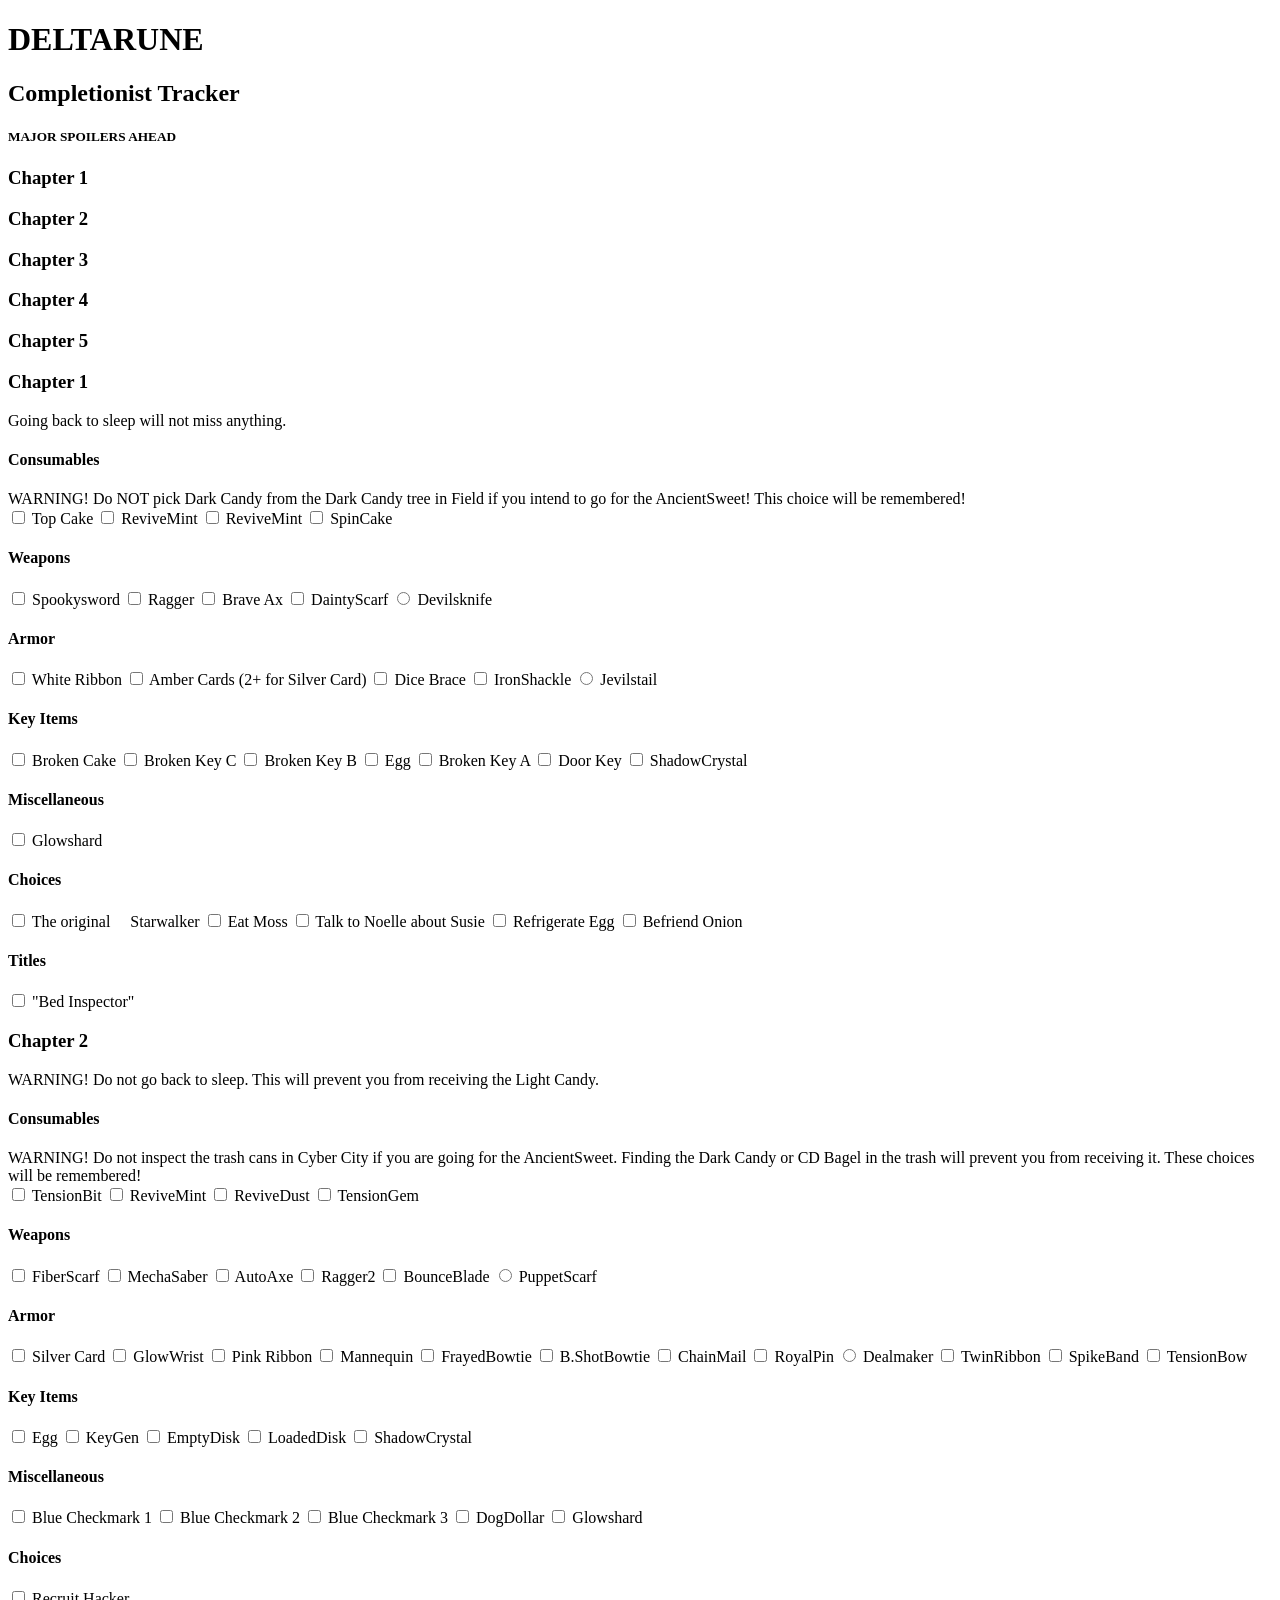
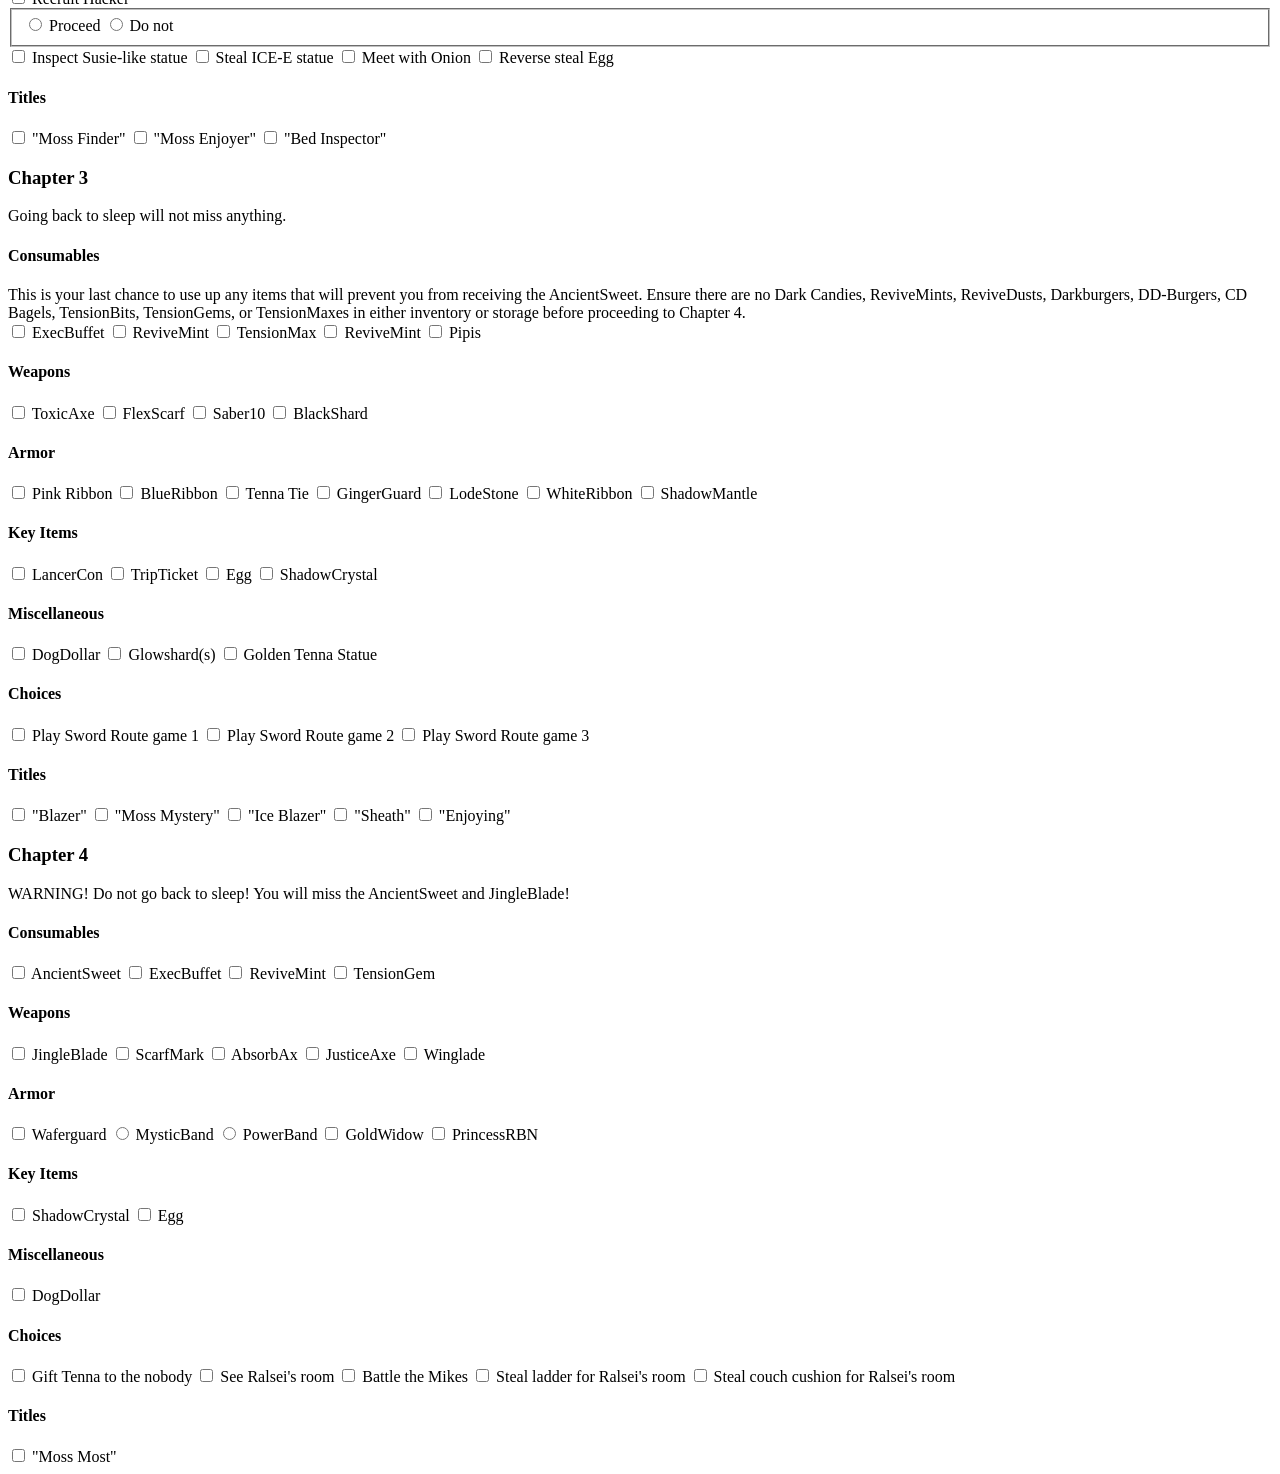
==== index.html @ cc694217 "Added class to denote normal route exlusive items" ====
<!DOCTYPE html>

<html>  
    <head> 
        <title>DELTARUNE Completionist Tracker</title>
    </head>
    <body>
        <header>
            <h1>DELTARUNE</h1>
            <h2>Completionist Tracker</h2>
            <h5>MAJOR SPOILERS AHEAD</h5>
            <nav class="chapter-select">
                <h3>Chapter 1</h3>
                <h3>Chapter 2</h3>
                <h3>Chapter 3</h3>
                <h3>Chapter 4</h3>
                <h3>Chapter 5</h3>
            </nav>
        </header>
        <main>
            <section class="chapter-1">
                <h3>Chapter 1</h3>
                <aside>Going back to sleep will not miss anything.</aside>
                <section class="consumable">
                    <h4>Consumables</h4>
                    <aside>WARNING! Do NOT pick Dark Candy from the Dark Candy tree in Field if you intend to go for the AncientSweet!
                        This choice will be remembered!</aside>
                    <label>
                        <input type="checkbox" class="consumable forest" id="item1-1">
                        Top Cake
                    </label>
                    <label>
                        <input type="checkbox" class="consumable forest" id="item1-2">
                        ReviveMint
                    </label>
                    <label>
                        <input type="checkbox" class="consumable forest" id="item1-3">
                        ReviveMint
                    </label>
                    <label>
                        <input type="checkbox" class="consumable field" id="item1-4">
                        SpinCake
                    </label>
                </section>
                <section class="weapon">
                    <h4>Weapons</h4>
                    <label>
                        <input type="checkbox" class="weapon kris field" id="item1-5">
                        Spookysword
                    </label>
                    <label>
                        <input type="checkbox" class="weapon ralsei forest" id="item1-6">
                        Ragger
                    </label>
                    <label>
                        <input type="checkbox" class="weapon susie castle" id="item1-7">
                        Brave Ax
                    </label>
                    <label>
                        <input type="checkbox" class="weapon ralsei castle" id="item1-8">
                        DaintyScarf
                    </label>
                    <label>
                        <input type="radio" class="weapon susie castle" name="jevil-reward" id="item1-9">
                        Devilsknife
                    </label>
                </section>
                <section class="armor">
                    <h4>Armor</h4>
                    <label>
                        <input type="checkbox" class="armor field" id="item1-10">
                        White Ribbon
                    </label>
                    <label>
                        <input type="checkbox" class="armor field" id="item1-11">
                        Amber Cards (2+ for Silver Card)
                    </label>
                    <label>
                        <input type="checkbox" class="armor forest" id="item1-12">
                        Dice Brace
                    </label>
                    <label>
                        <input type="checkbox" class="armor castle" id="item1-13">
                        IronShackle
                    </label>
                    <label>
                        <input type="radio" class="armor castle" name="jevil-reward" id="item1-14">
                        Jevilstail
                    </label>
                </section>
                <section class="key">
                    <h4>Key Items</h4>
                    <label>
                        <input type="checkbox" class="key field" id="item1-15">
                        Broken Cake
                    </label>
                    <label>
                        <input type="checkbox" class="key field" id="item1-16">
                        Broken Key C
                    </label>
                    <label>
                        <input type="checkbox" class="key forest" id="item1-17">
                        Broken Key B
                    </label>
                    <label>
                        <input type="checkbox" class="key forest" id="item1-18">
                        Egg
                    </label>
                    <label>
                        <input type="checkbox" class="key field" id="item1-19">
                        Broken Key A
                    </label>
                    <label>
                        <input type="checkbox" class="key forest" id="item1-20">
                        Door Key
                    </label>
                    <label>
                        <input type="checkbox" class="key castle" id="item1-21">
                        ShadowCrystal
                    </label>
                </section>
                <section class="misc">
                    <h4>Miscellaneous</h4>
                    <label>
                        <input type="checkbox" class="misc ??????" id="item1-22">
                        Glowshard
                    </label>
                </section>
                <section class="choice">
                    <h4>Choices</h4>
                    <label>
                        <input type="checkbox" class="choice forest" id="item1-23">
                        The original &emsp;Starwalker
                    </label>
                    <label>
                        <input type="checkbox" class="choice castle" id="item1-24">
                        Eat Moss
                    </label>
                    <label>
                        <input type="checkbox" class="choice hometown" id="item1-25">
                        Talk to Noelle about Susie
                    </label>
                    <label>
                        <input type="checkbox" class="choice hometown" id="item1-26">
                        Refrigerate Egg
                    </label>
                    <label>
                        <input type="checkbox" class="choice hometown" id="item1-27">
                        Befriend Onion
                    </label>
                </section>
                <section class="title">
                    <h4>Titles</h4>
                    <label>
                        <input type="checkbox" class="title kris castle" id="item1-28">
                        "Bed Inspector"
                    </label>
                </section>
            </section>
            <section class="chapter-2">
                <h3>Chapter 2</h3>
                <aside>WARNING! Do not go back to sleep. This will prevent you from receiving the Light Candy.</aside>
                <section class="consumable">
                    <h4>Consumables</h4>
                    <aside>WARNING! Do not inspect the trash cans in Cyber City if you are going for the AncientSweet. 
                        Finding the Dark Candy or CD Bagel in the trash will prevent you from receiving it. 
                        These choices will be remembered!</aside>
                    <label>
                        <input type="checkbox" class="consumable field2" id="item2-1">
                        TensionBit
                    </label>
                     <label>
                        <input type="checkbox" class="consumable mansion" id="item2-2">
                        ReviveMint
                    </label>
                    <label>
                        <input type="checkbox" class="consumable mansion" id="item2-3">
                        ReviveDust
                    </label>
                    <label>
                        <input type="checkbox" class="consumable town" id="item2-4">
                        TensionGem
                    </label>
                </section>
                <section class="weapon">
                    <h4>Weapons</h4>
                    <label>
                        <input type="checkbox" class="weapon ralsei field2" id="item2-5">
                        FiberScarf
                    </label>
                    <label>
                        <input type="checkbox" class="weapon kris field2" id="item2-6">
                        MechaSaber
                    </label>
                    <label>
                        <input type="checkbox" class="weapon susie field2" id="item2-7">
                        AutoAxe
                    </label>
                    <label>
                        <input type="checkbox" class="weapon ralsei field2" id="item2-8">
                        Ragger2
                    </label>
                    <label>
                        <input type="checkbox" class="weapon kris city" id="item2-9">
                        BounceBlade
                    </label>
                    <label>
                        <input type="radio" class="weapon ralsei mansion" id="item2-10" name="spamton-reward">
                        PuppetScarf
                    </label>
                </section>
                <section class="armor">
                    <h4>Armor</h4>
                    <label>
                        <input type="checkbox" class="armor town" id="item2-11">
                        Silver Card
                    </label>
                    <label>
                        <input type="checkbox" class="armor field2" id="item2-12">
                        GlowWrist
                    </label>
                    <label>
                        <input type="checkbox" class="armor city" id="item2-13">
                        Pink Ribbon
                    </label>
                    <label>
                        <input type="checkbox" class="armor city nr" id="item2-14">
                        Mannequin
                    </label>
                    <label>
                        <input type="checkbox" class="armor city nr" id="item2-15">
                        FrayedBowtie
                    </label>
                    <label>
                        <input type="checkbox" class="armor mansion nr" id="item2-16">
                        B.ShotBowtie
                    </label>
                    <label>
                        <input type="checkbox" class="armor mansion" id="item2-17">
                        ChainMail
                    </label>
                    <label>
                        <input type="checkbox" class="armor mansion" id="item2-18">
                        RoyalPin
                    </label>
                    <label>
                        <input type="radio" class="armor mansion nr" id="item2-19" name="spamton-reward">
                        Dealmaker
                    </label>
                    <label>
                        <input type="checkbox" class="armor town" id="item2-20">
                        TwinRibbon
                    </label>
                    <label>
                        <input type="checkbox" class="armor town" id="item2-21">
                        SpikeBand
                    </label>
                    <label>
                        <input type="checkbox" class="armor town nr" id="item2-22">
                        TensionBow
                    </label>
                </section>
                <section class="key">
                    <h4>Key Items</h4>
                    <label>
                        <input type="checkbox" class="key city nr" id="item2-23">
                        Egg
                    </label>
                    <label>
                        <input type="checkbox" class="key city nr" id="item2-24">
                        KeyGen
                    </label>
                    <label>
                        <input type="checkbox" class="key mansion nr" id="item2-25">
                        EmptyDisk
                    </label>
                    <label>
                        <input type="checkbox" class="key city nr" id="item2-26">
                        LoadedDisk
                    </label>
                    <label>
                        <input type="checkbox" class="misc mansion" id="item2-27">
                        ShadowCrystal
                    </label>
                </section>
                <section class="misc">
                    <h4>Miscellaneous</h4>
                    <label>
                        <input type="checkbox" class="misc field2" id="item2-28">
                        Blue Checkmark 1
                    </label>
                    <label>
                        <input type="checkbox" class="misc field2" id="item2-29">
                        Blue Checkmark 2
                    </label>
                    <label>
                        <input type="checkbox" class="misc field2" id="item2-26">
                        Blue Checkmark 3
                    </label>
                    <label>
                        <input type="checkbox" class="misc city nr" id="item2-27">
                        DogDollar
                    </label>
                    <label>
                        <input type="checkbox" class="misc mansion" id="item2-28">
                        Glowshard
                    </label>
                </section>
                <section class="choice">
                    <h4>Choices</h4>
                    <label>
                        <input type="checkbox" class="choice field2" id="item2-29">
                        Recruit Hacker
                    </label>
                    <fieldset>
                        <label>
                            <input type="radio" class="choice city" id="item2-30" name="snowgrave">
                            Proceed
                        </label>
                        <label>
                            <input type="radio" class="choice city" id="item2-31" name="snowgrave">
                            Do not
                        </label>
                    </fieldset>
                    <label>
                        <input type="checkbox" class="choice mansion nr" id="item2-32">
                        Inspect Susie-like statue
                    </label>
                    <label>
                        <input type="checkbox" class="choice mansion nr" id="item2-33">
                        Steal ICE-E statue
                    </label>
                    <label>
                        <input type="checkbox" class="choice hometown nr" id="item2-34">
                        Meet with Onion
                    </label>
                    <label>
                        <input type="checkbox" class="choice hometown nr" id="item2-35">
                        Reverse steal Egg
                    </label>
                </section>
                <section class="title">
                    <h4>Titles</h4>
                    <label>
                        <input type="checkbox" class="title kris city nr" id="item2-36">
                        "Moss Finder"
                    </label>
                    <label>
                        <input type="checkbox" class="title susie city nr" id="item2-37">
                        "Moss Enjoyer"
                    </label>
                    <label>
                        <input type="checkbox" class="title town mansion nr" id="item2-38">
                        "Bed Inspector"
                    </label>
                </section>
            </section>
            <section class="chapter-3">
                <h3>Chapter 3</h3>
                <aside>Going back to sleep will not miss anything.</aside>
                <section class="consumable">
                    <h4>Consumables</h4>
                    <aside>This is your last chance to use up any items that will prevent you from receiving the AncientSweet.
                        Ensure there are no Dark Candies, ReviveMints, ReviveDusts, Darkburgers, DD-Burgers, CD Bagels, TensionBits, TensionGems,
                        or TensionMaxes in either inventory or storage before proceeding to Chapter 4.</aside>
                    <label>
                        <input type="checkbox" class="consumable green-room" id="item3-1">
                        ExecBuffet
                    </label>
                    <label>
                        <input type="checkbox" class="consumable green-room" id="item3-2">
                        ReviveMint
                    </label>
                    <label>
                        <input type="checkbox" class="consumable green-room" id="item3-3">
                        TensionMax
                    </label>
                    <label>
                        <input type="checkbox" class="consumable tv-world" id="item3-4">
                        ReviveMint
                    </label>
                    <label>
                        <input type="checkbox" class="consumable tv-world" id="item3-5">
                        Pipis
                    </label>
                </section>
                <section class="weapon">
                    <h4>Weapons</h4>
                    <label>
                        <input type="checkbox" class="weapon green-room" id="item3-6">
                        ToxicAxe
                    </label>
                    <label>
                        <input type="checkbox" class="weapon green-room" id="item3-7">
                        FlexScarf
                    </label>
                    <label>
                        <input type="checkbox" class="weapon green-room" id="item3-8">
                        Saber10
                    </label>
                    <label>
                        <input type="checkbox" class="weapon cold" id="item3-9">
                        BlackShard
                    </label>
                </section>
                <section class="armor">
                    <h4>Armor</h4>
                    <label>
                        <input type="checkbox" class="armor green-room" id="item3-10">
                        Pink Ribbon
                    </label>
                    <label>
                        <input type="checkbox" class="armor green-room" id="item3-11">
                        BlueRibbon
                    </label>
                    <label>
                        <input type="checkbox" class="armor green-room" id="item3-12">
                        Tenna Tie
                    </label>
                    <label>
                        <input type="checkbox" class="armor green-room" id="item3-13">
                        GingerGuard
                    </label>
                    <label>
                        <input type="checkbox" class="armor green-room" id="item3-14">
                        LodeStone
                    </label>
                    <label>
                        <input type="checkbox" class="armor green-room" id="item3-15">
                        WhiteRibbon
                    </label>
                    <label>
                        <input type="checkbox" class="armor game" id="item3-16">
                        ShadowMantle
                    </label>
                </section>
                <section class="key">
                    <h4>Key Items</h4>
                    <label>
                        <input type="checkbox" class="key tv-world" id="item3-17">
                        LancerCon
                    </label>
                    <label>
                        <input type="checkbox" class="key cliffs" id="item3-18">
                        TripTicket
                    </label>
                    <label>
                        <input type="checkbox" class="key tv-world" id="item3-19">
                        Egg
                    </label>
                    <label>
                        <input type="checkbox" class="misc cold" id="item3-20">
                        ShadowCrystal
                    </label>
                </section>
                <section class="misc">
                    <h4>Miscellaneous</h4>
                    <label>
                        <input type="checkbox" class="misc green-room" id="item3-21">
                        DogDollar
                    </label>
                    <label>
                        <input type="checkbox" class="misc green-room" id="item3-22">
                        Glowshard(s)
                    </label>
                    <label>
                        <input type="checkbox" class="misc green-room" id="item3-23">
                        Golden Tenna Statue
                    </label>
                </section>
                <section class="choice">
                    <h4>Choices</h4>
                    <label>
                        <input type="checkbox" class="choice game" id="item3-24">
                        Play Sword Route game 1
                    </label>
                    <label>
                        <input type="checkbox" class="choice game" id="item3-25">
                        Play Sword Route game 2
                    </label>
                    <label>
                        <input type="checkbox" class="choice game" id="item3-26">
                        Play Sword Route game 3
                    </label>
                </section>
                <section class="title">
                    <h4>Titles</h4>
                    <label>
                        <input type="checkbox" class="title kris game" id="item3-27">
                        "Blazer"
                    </label>
                    <label>
                        <input type="checkbox" class="title kris game" id="item3-28">
                        "Moss Mystery"
                    </label>
                    <label>
                        <input type="checkbox" class="title kris game" id="item3-29">
                        "Ice Blazer"
                    </label>
                    <label>
                        <input type="checkbox" class="title kris game" id="item3-30">
                        "Sheath"
                    </label>
                    <label>
                        <input type="checkbox" class="title kris tv-world" id="item3-31">
                        "Enjoying"
                    </label>
                </section>
            </section>
            <section class="chapter-4">
                <h3>Chapter 4</h3>
                <aside>WARNING! Do not go back to sleep! You will miss the AncientSweet and JingleBlade!</aside>
                <section class="consumable">
                    <h4>Consumables</h4>
                    <label>
                        <input type="checkbox" class="consumable hometown" id="item4-1">
                        AncientSweet 
                    </label>
                    <label>
                        <input type="checkbox" class="consumable town" id="item4-2">
                        ExecBuffet
                    </label>
                    <label>
                        <input type="checkbox" class="consumable sanct1" id="item4-3">
                        ReviveMint
                    </label>
                    <label>
                        <input type="checkbox" class="consumable sanct1" id="item4-4">
                        TensionGem
                    </label>
                </section>
                <section class="weapon">
                    <h4>Weapons</h4>
                    <label>
                        <input type="checkbox" class="weapon kris hometown" id="item4-5">
                        JingleBlade
                    </label>
                    <label>
                        <input type="checkbox" class="weapon ralsei sanct1" id="item4-6">
                        ScarfMark
                    </label>
                    <label>
                        <input type="checkbox" class="weapon susie sanct1" id="item4-7">
                        AbsorbAx
                    </label>
                    <label>
                        <input type="checkbox" class="weapon susie sanct1" id="item4-8">
                        JusticeAxe
                    </label>
                    <label>
                        <input type="checkbox" class="weapon kris sanct1" id="item4-9">
                        Winglade
                    </label>
                </section>
                <section class="armor">
                    <h4>Armor</h4>
                    <label>
                        <input type="checkbox" class="armor sanct1" id="item4-10">
                        Waferguard
                    </label>
                    <label>
                        <input type="radio" class="armor sanct1" name="band" id="item4-11">
                        MysticBand
                    </label>
                    <label>
                        <input type="radio" class="armor sanct2" name="band" id="item4-12">
                        PowerBand
                    </label>
                    <label>
                        <input type="checkbox" class="armor sanct2" id="item4-13">
                        GoldWidow
                    </label>
                    <label>
                        <input type="checkbox" class="armor sanct1" id="item4-14">
                        PrincessRBN
                    </label>
                </section>
                <section class="key">
                    <h4>Key Items</h4>
                    <label>
                        <input type="checkbox" class="key sanct1" id="item4-15">
                        ShadowCrystal
                    </label>
                    <label>
                        <input type="checkbox" class="key sanct2" id="item4-16">
                        Egg
                    </label>
                </section>
                <section class="misc">
                    <h4>Miscellaneous</h4>
                    <label>
                        <input type="checkbox" class="misc sanct1" id="item4-17">
                        DogDollar
                    </label>
                </section>
                <section class="choice">
                    <h4>Choices</h4>
                    <label>
                        <input type="checkbox" class="choice hometown" id="item4-18">
                        Gift Tenna to the nobody
                    </label>
                    <label>
                        <input type="checkbox" class="choice town" id="item4-19">
                        See Ralsei's room
                    </label>
                    <label>
                        <input type="checkbox" class="choice town" id="item4-20">
                        Battle the Mikes
                    </label>
                    <label>
                        <input type="checkbox" class="choice sanct1" id="item4-21">
                        Steal ladder for Ralsei's room
                    </label>
                    <label>
                        <input type="checkbox" class="choice sanct1" id="item4-22">
                        Steal couch cushion for Ralsei's room
                    </label>
                </section>
                <section class="title">
                    <h4>Titles</h4>
                    <label>
                        <input type="checkbox" class="title kris sanct2 nr" id="item4-23">
                        "Moss Most"
                    </label>
                </section>
            </section>
        </main>
    </body>
</html>
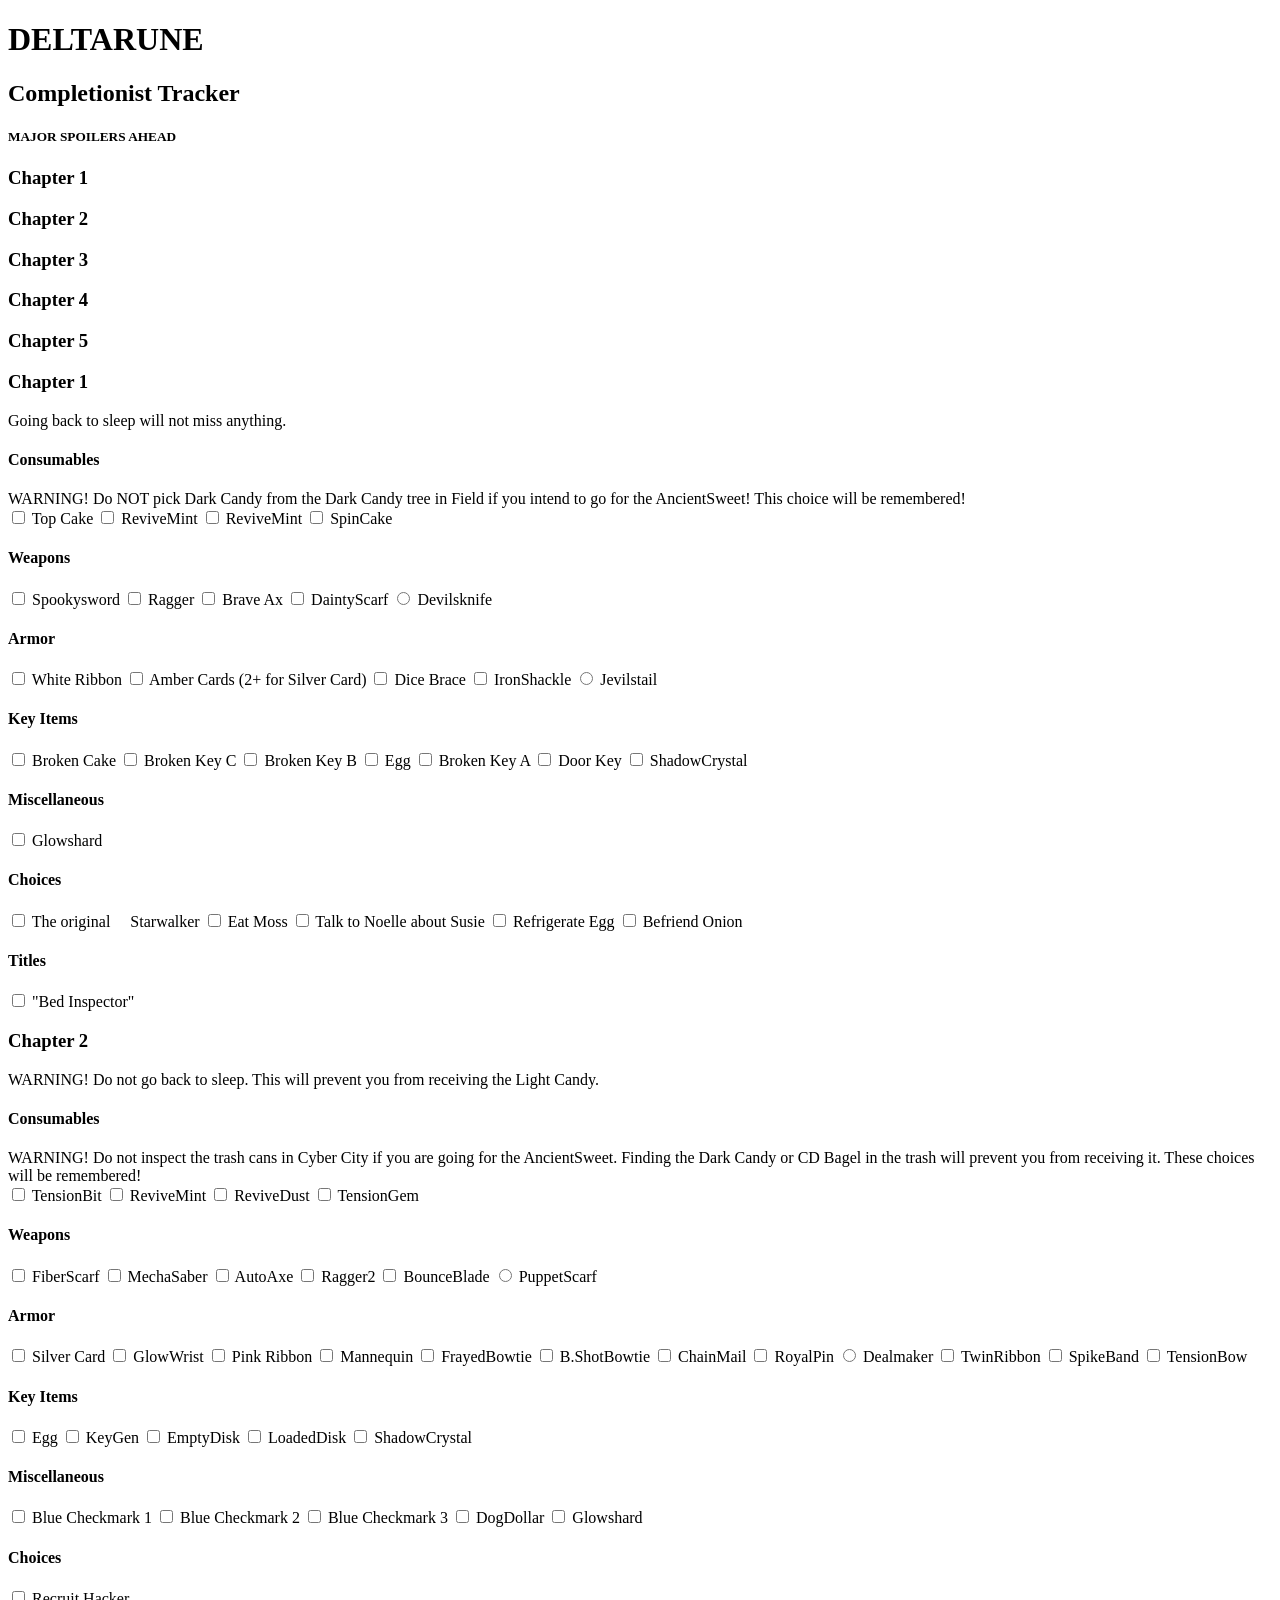
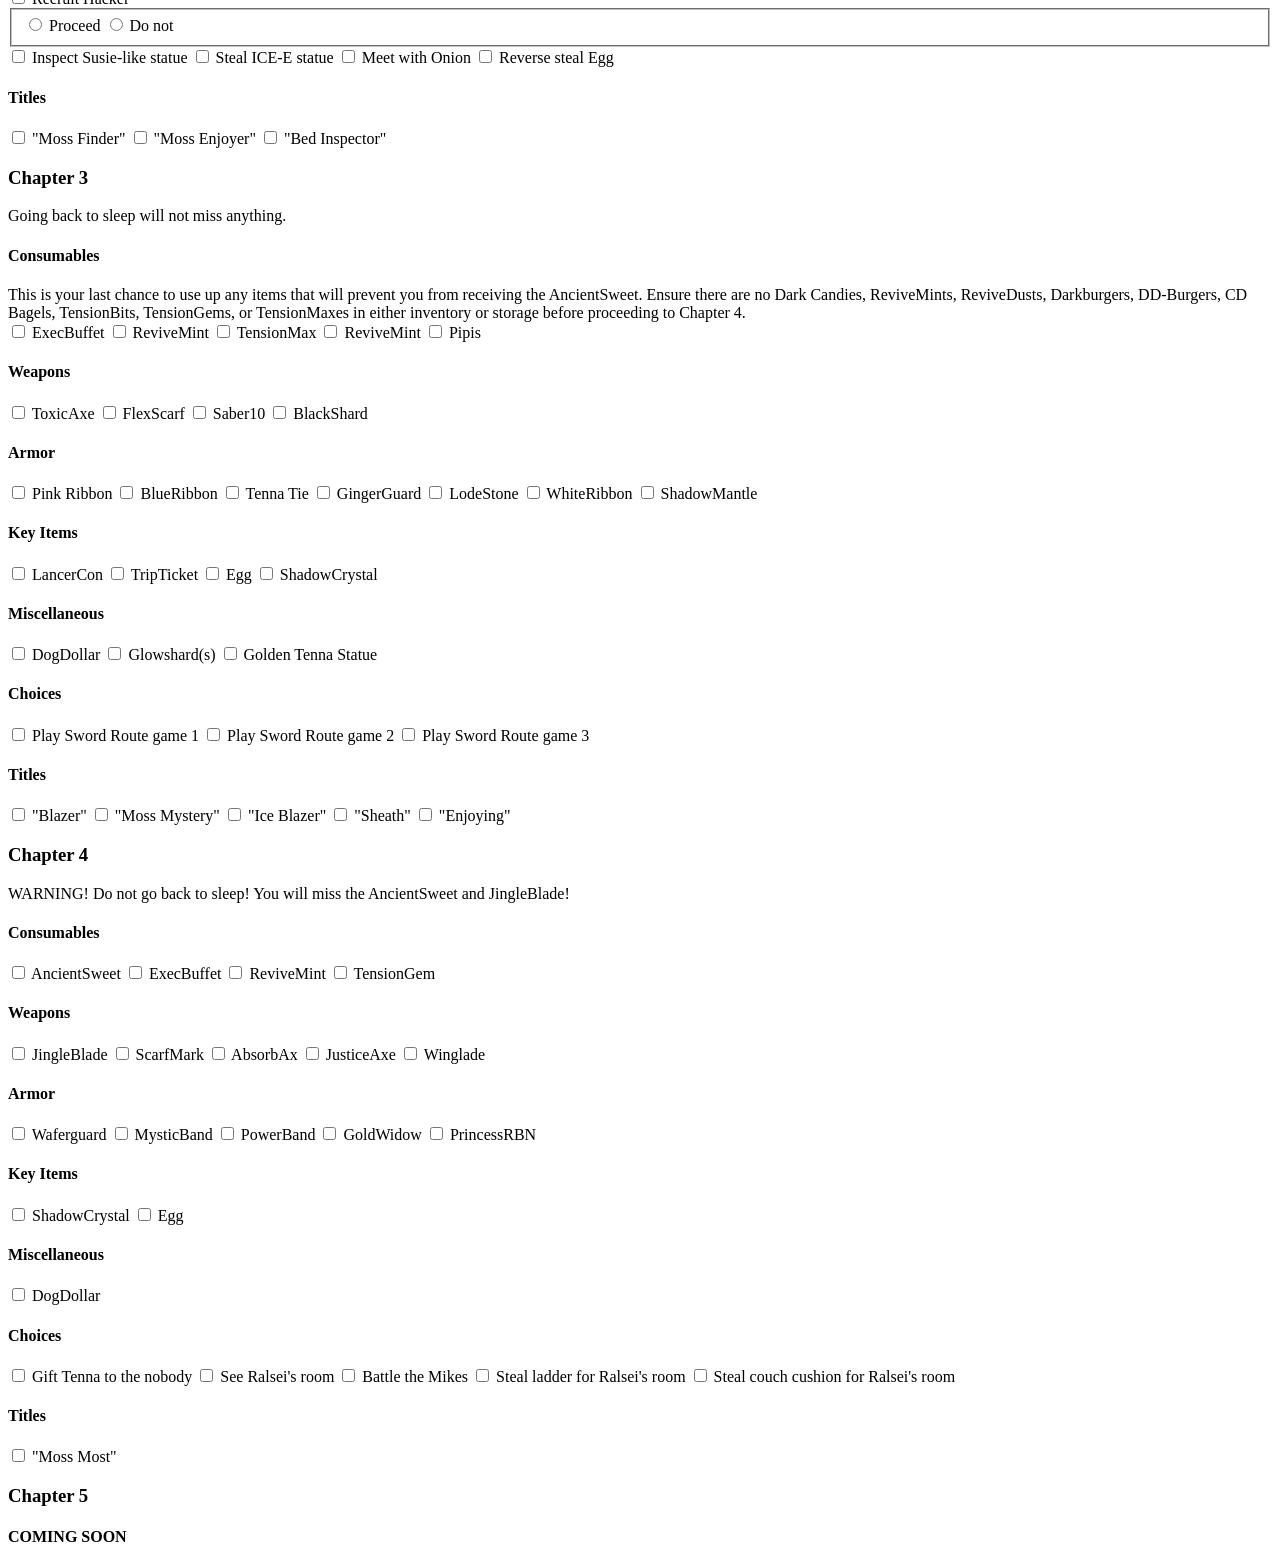
==== commit 76f451ec: "Fixed an error with PowerBand and MysticBand" ====
--- a/index.html
+++ b/index.html
@@ -559,11 +559,11 @@
                         Waferguard
                     </label>
                     <label>
-                        <input type="radio" class="armor sanct1" name="band" id="item4-11">
+                        <input type="checkbox" class="armor sanct1" id="item4-11">
                         MysticBand
                     </label>
                     <label>
-                        <input type="radio" class="armor sanct2" name="band" id="item4-12">
+                        <input type="checkbox" class="armor sanct1" id="item4-12">
                         PowerBand
                     </label>
                     <label>
@@ -622,6 +622,10 @@
                         <input type="checkbox" class="title kris sanct2 nr" id="item4-23">
                         "Moss Most"
                     </label>
+                </section>
+                <section class="chapter-5">
+                    <h3>Chapter 5</h3>
+                    <h4>COMING SOON</h4>
                 </section>
             </section>
         </main>
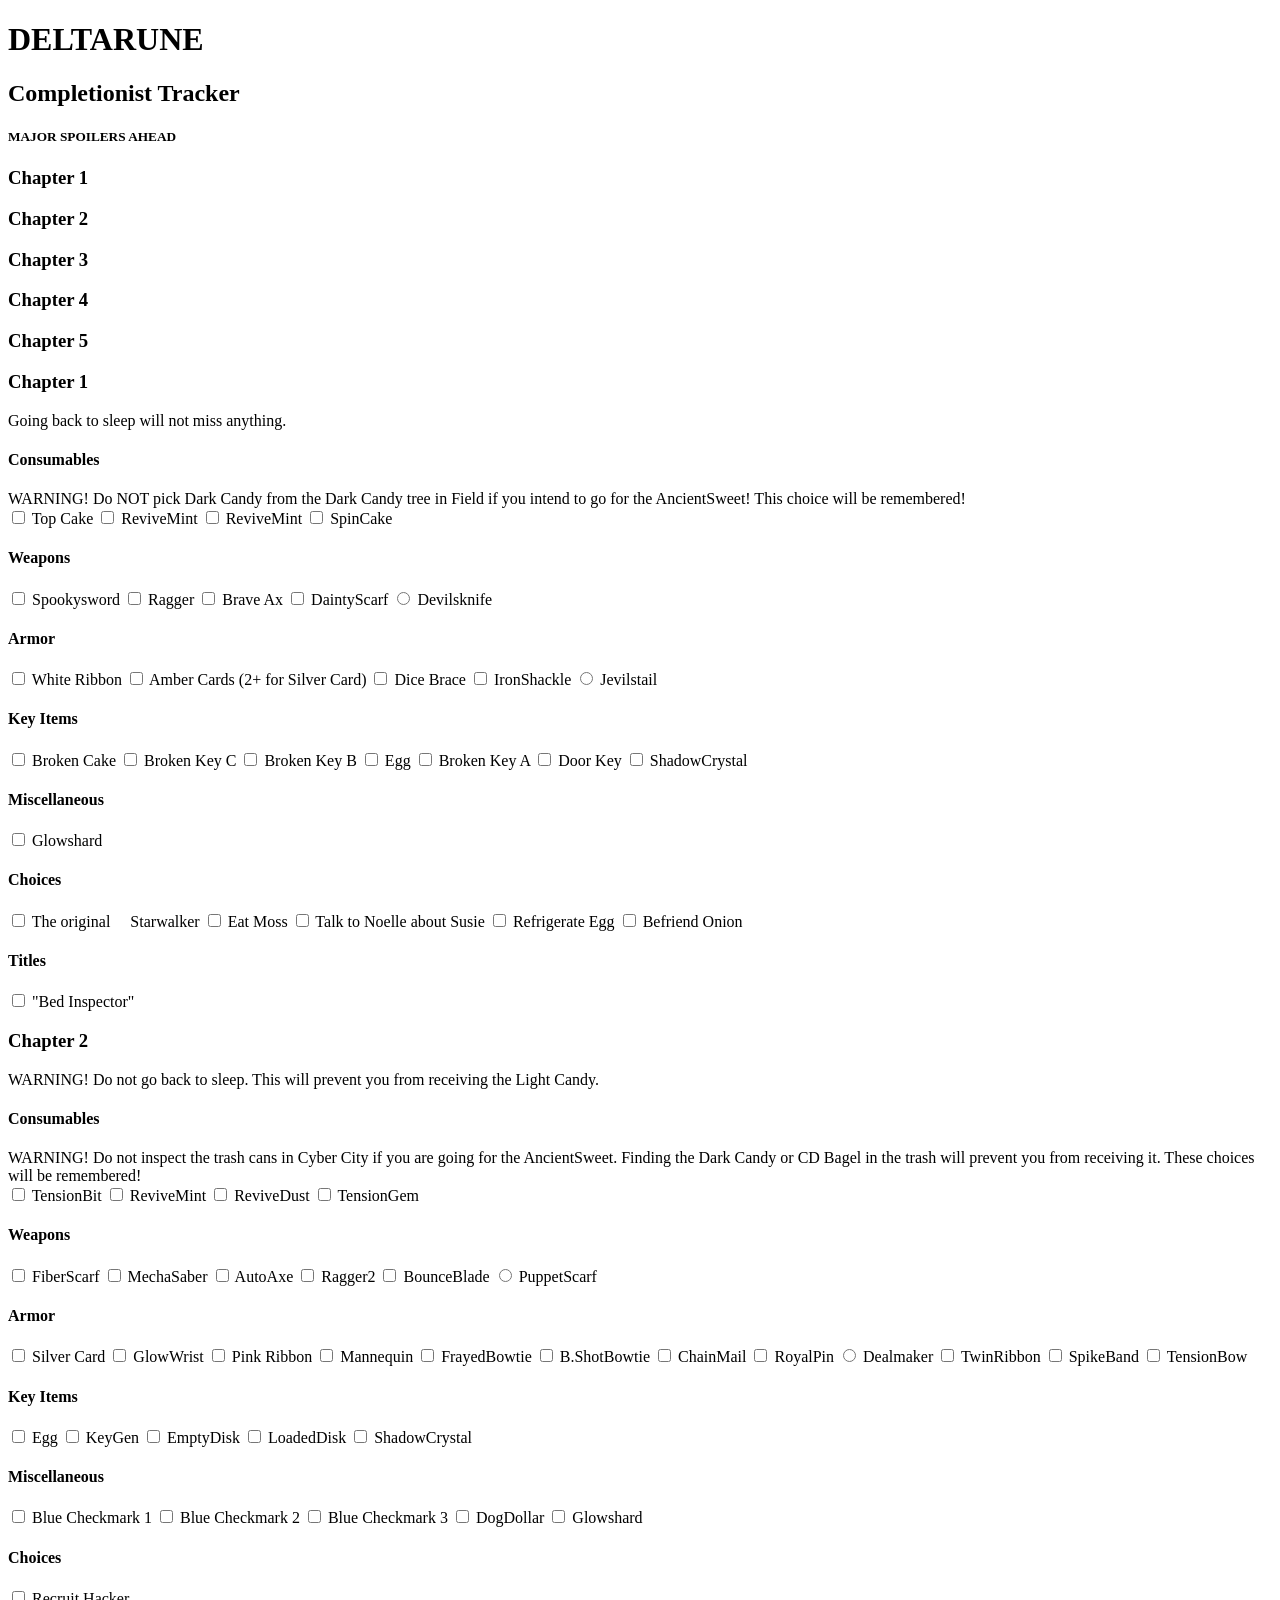
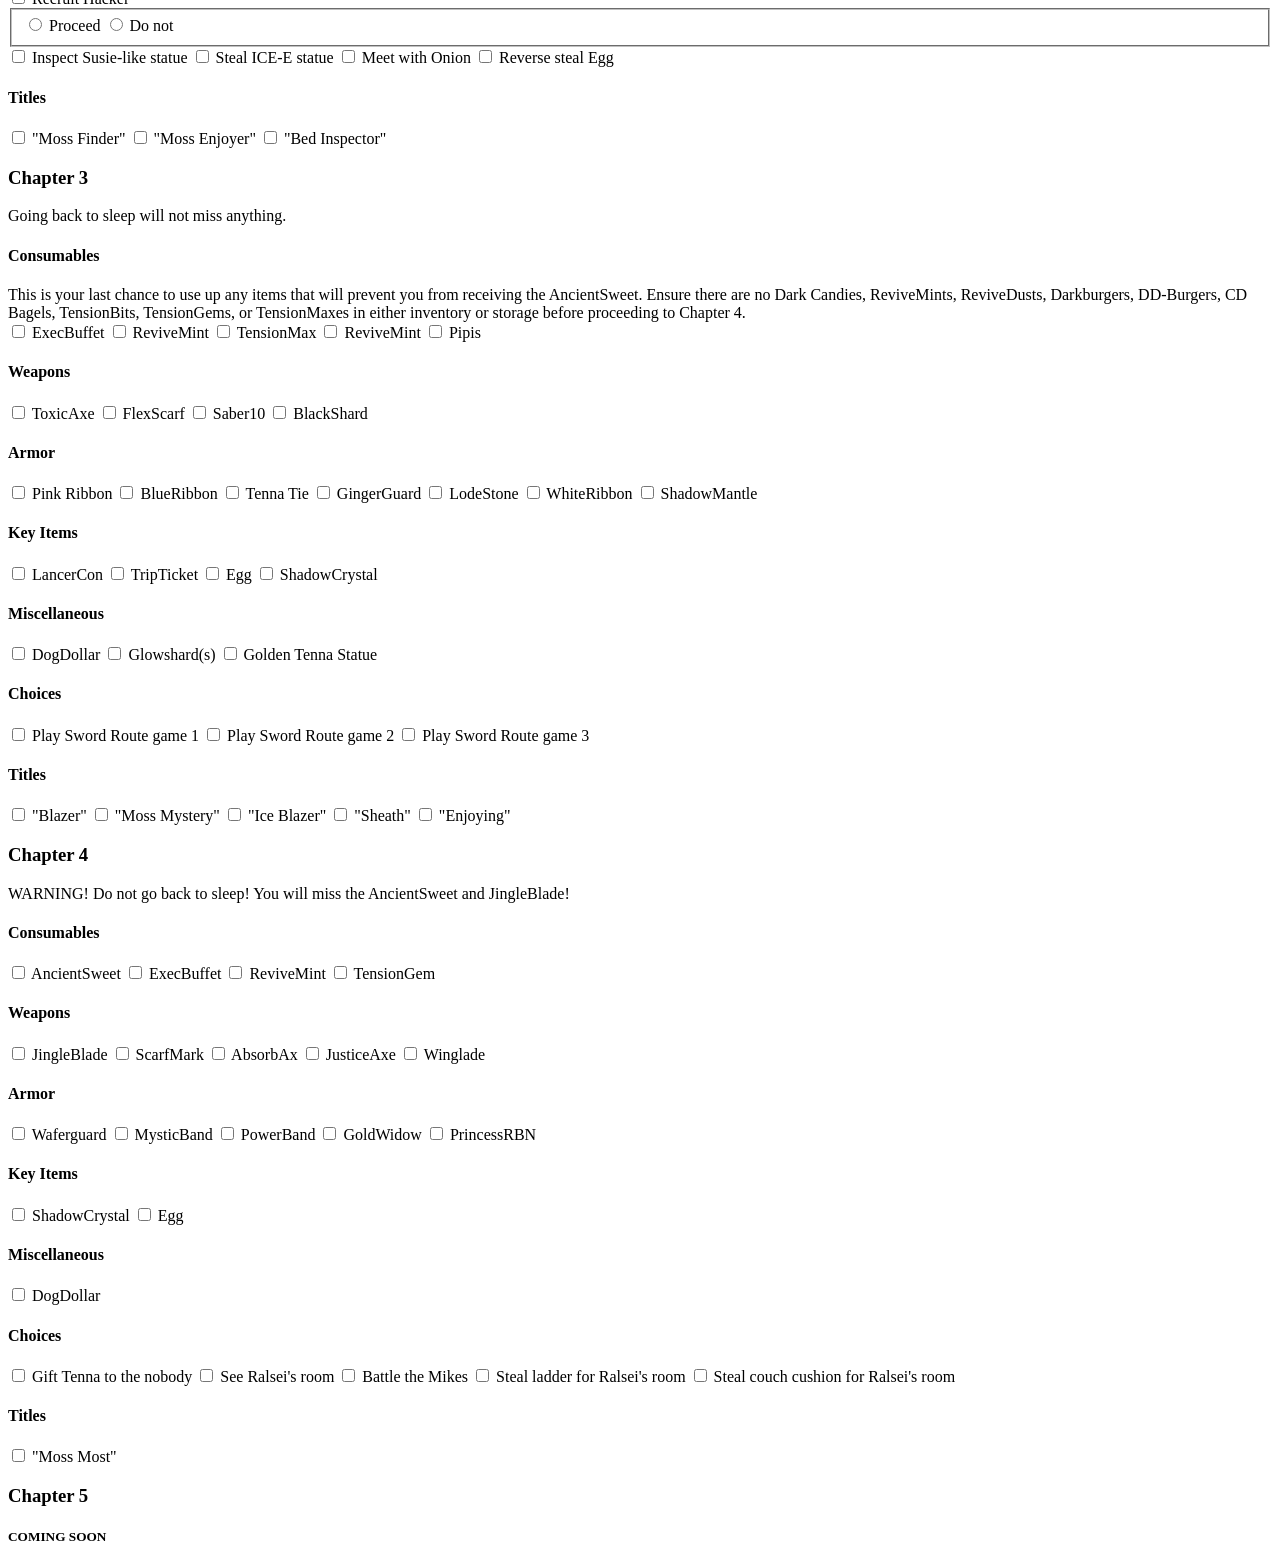
==== commit 2298fe23: "Added Chapter 5 section" ====
--- a/index.html
+++ b/index.html
@@ -625,7 +625,7 @@
                 </section>
                 <section class="chapter-5">
                     <h3>Chapter 5</h3>
-                    <h4>COMING SOON</h4>
+                    <h5>COMING SOON</h5>
                 </section>
             </section>
         </main>
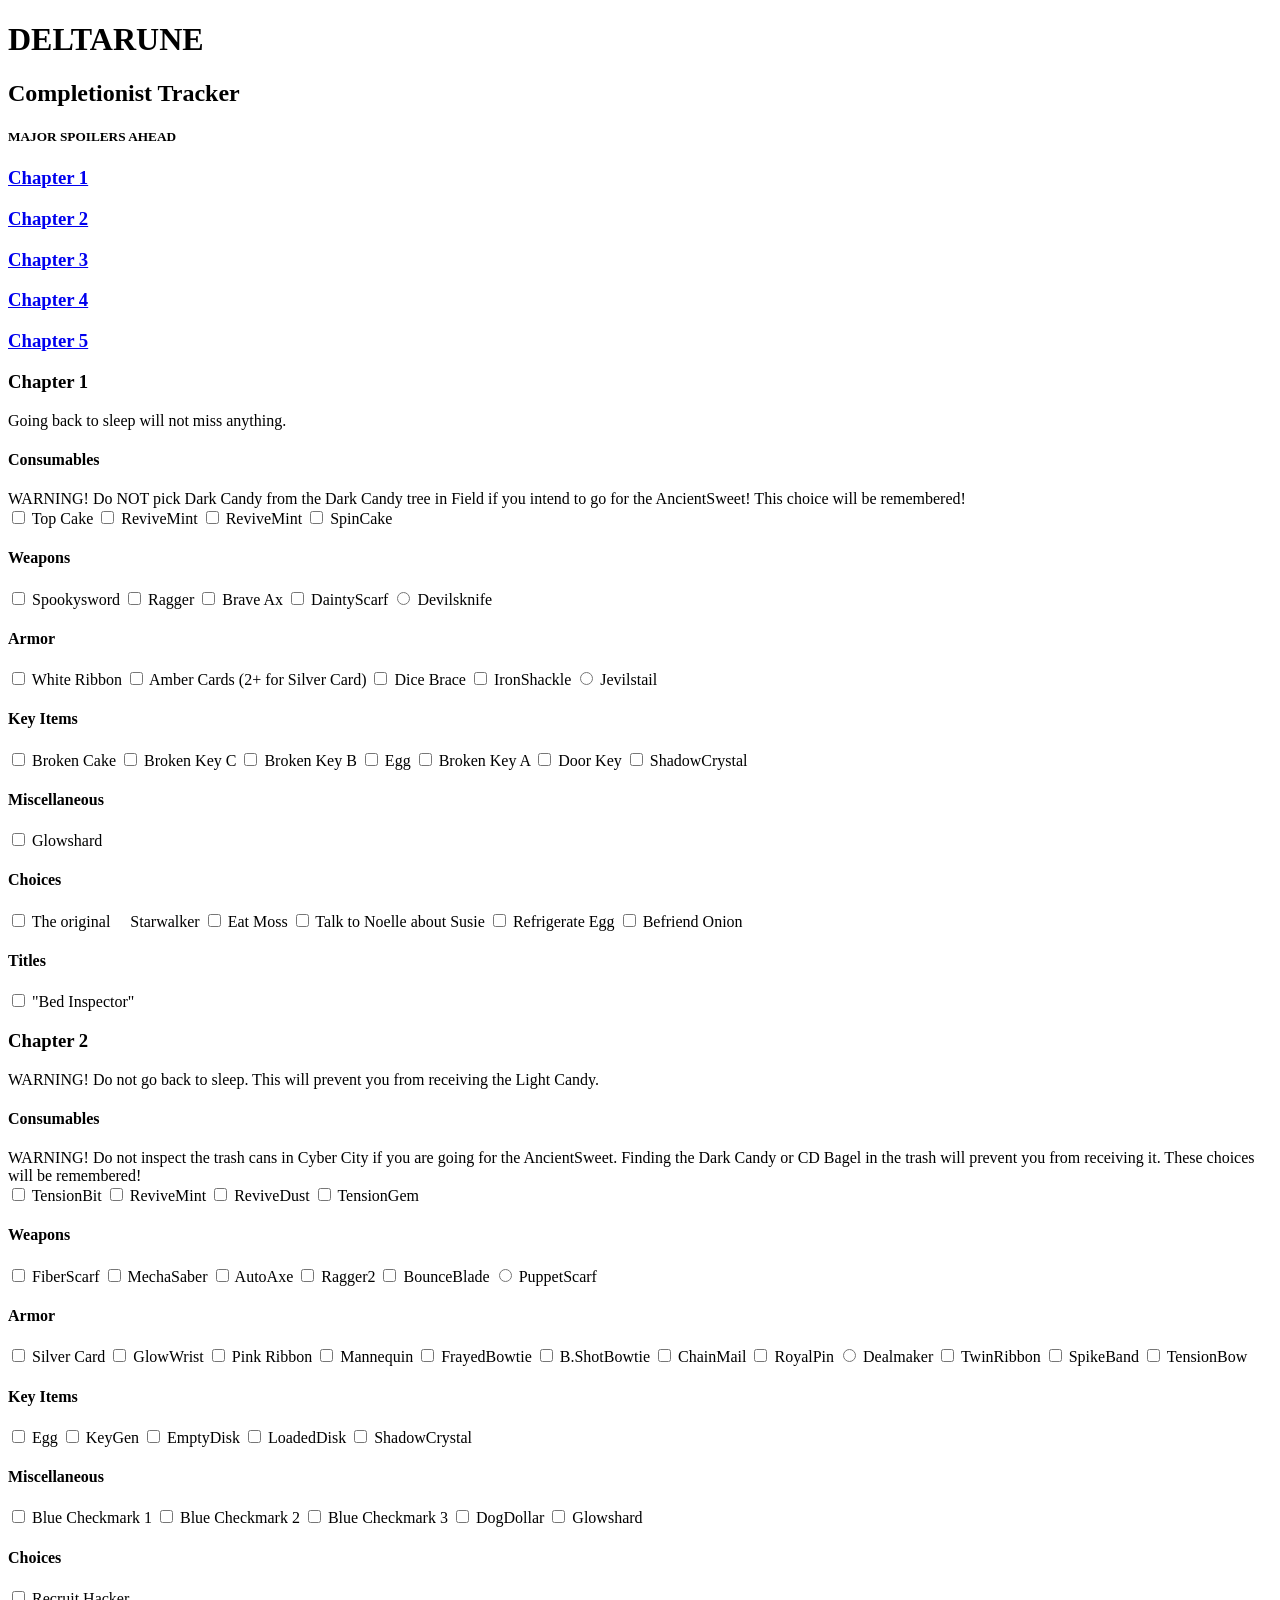
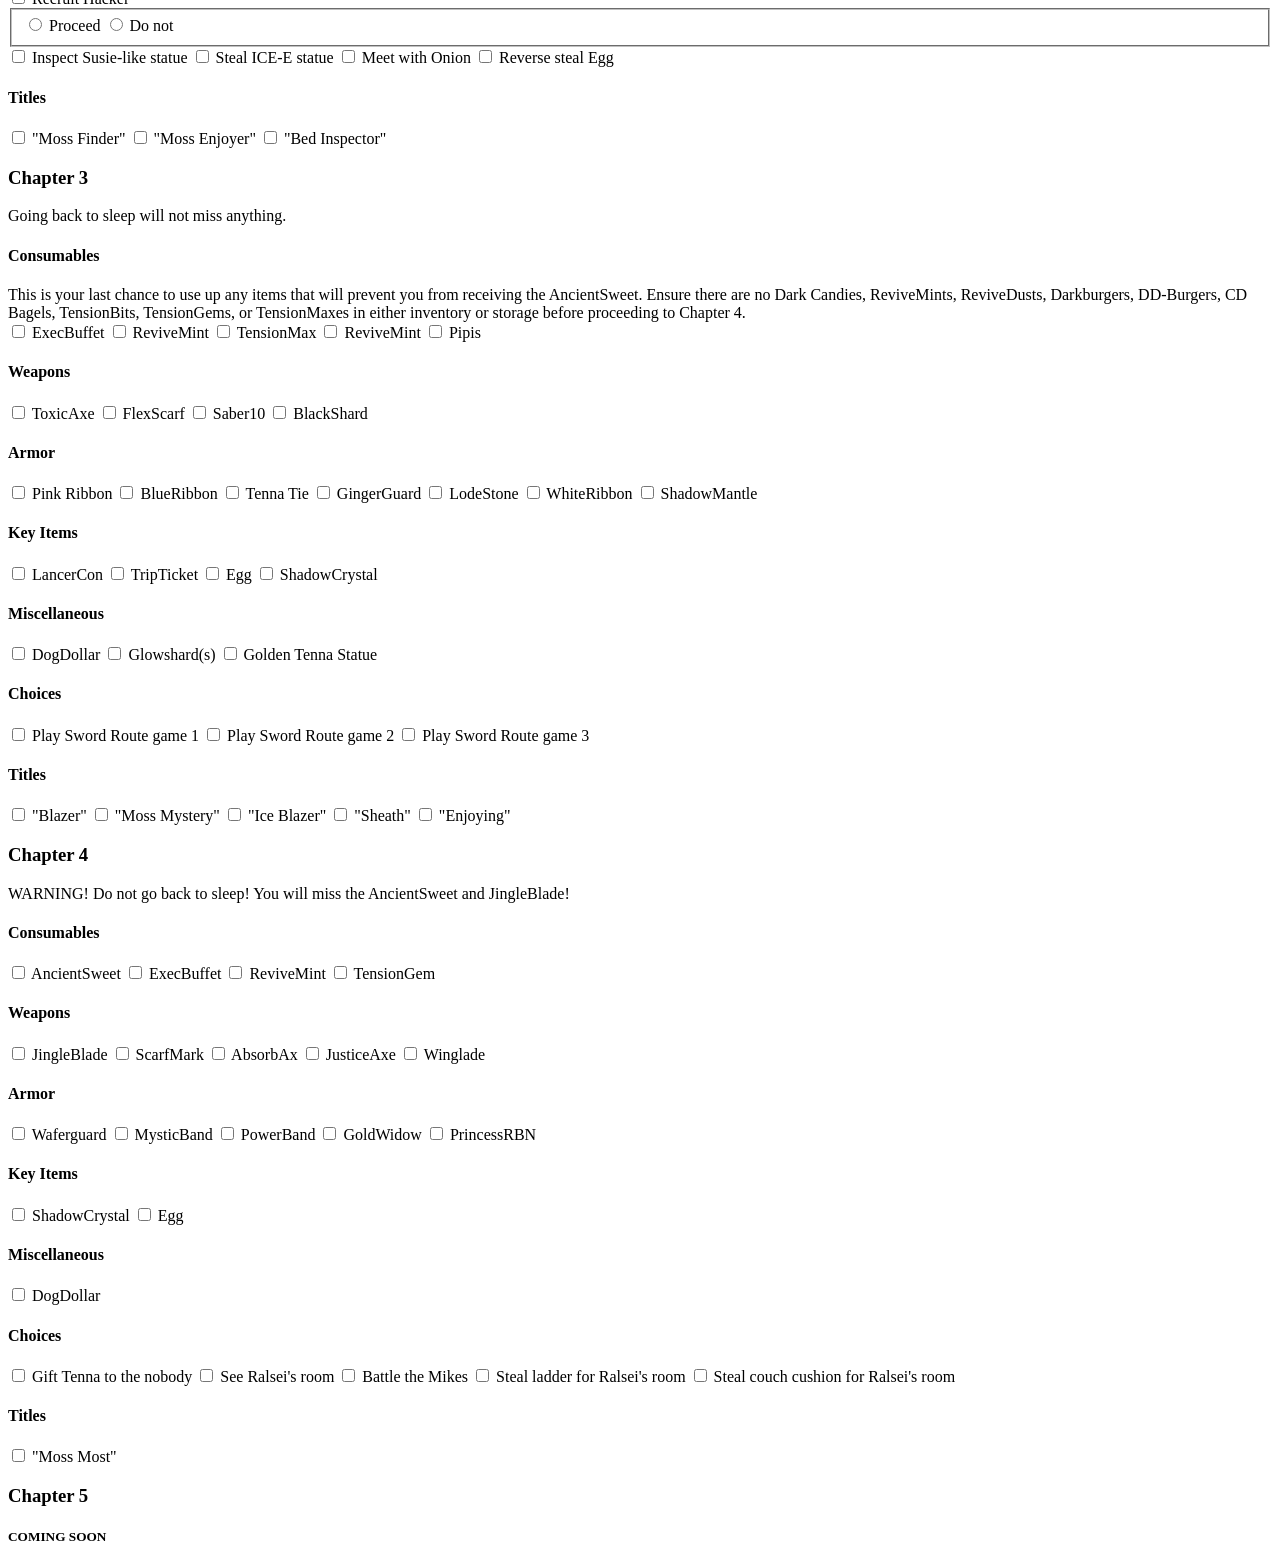
==== commit 7e530e4f: "Added links to nav for different headers in the page" ====
--- a/index.html
+++ b/index.html
@@ -10,16 +10,16 @@
             <h2>Completionist Tracker</h2>
             <h5>MAJOR SPOILERS AHEAD</h5>
             <nav class="chapter-select">
-                <h3>Chapter 1</h3>
-                <h3>Chapter 2</h3>
-                <h3>Chapter 3</h3>
-                <h3>Chapter 4</h3>
-                <h3>Chapter 5</h3>
+                <a href="#chapter-1-header"><h3>Chapter 1</h3></a>
+                <a href="#chapter-2-header"><h3>Chapter 2</h3></a>
+                <a href="#chapter-3-header"><h3>Chapter 3</h3></a>
+                <a href="#chapter-4-header"><h3>Chapter 4</h3></a>
+                <a href="#chapter-5-header"><h3>Chapter 5</h3></a>
             </nav>
         </header>
         <main>
             <section class="chapter-1">
-                <h3>Chapter 1</h3>
+                <h3 id="chapter-1-header">Chapter 1</h3>
                 <aside>Going back to sleep will not miss anything.</aside>
                 <section class="consumable">
                     <h4>Consumables</h4>
@@ -158,7 +158,7 @@
                 </section>
             </section>
             <section class="chapter-2">
-                <h3>Chapter 2</h3>
+                <h3 id="chapter-2-header">Chapter 2</h3>
                 <aside>WARNING! Do not go back to sleep. This will prevent you from receiving the Light Candy.</aside>
                 <section class="consumable">
                     <h4>Consumables</h4>
@@ -356,7 +356,7 @@
                 </section>
             </section>
             <section class="chapter-3">
-                <h3>Chapter 3</h3>
+                <h3 id="chapter-3-header">Chapter 3</h3>
                 <aside>Going back to sleep will not miss anything.</aside>
                 <section class="consumable">
                     <h4>Consumables</h4>
@@ -508,7 +508,7 @@
                 </section>
             </section>
             <section class="chapter-4">
-                <h3>Chapter 4</h3>
+                <h3 id="chapter-4-header">Chapter 4</h3>
                 <aside>WARNING! Do not go back to sleep! You will miss the AncientSweet and JingleBlade!</aside>
                 <section class="consumable">
                     <h4>Consumables</h4>
@@ -624,10 +624,13 @@
                     </label>
                 </section>
                 <section class="chapter-5">
-                    <h3>Chapter 5</h3>
+                    <h3 id="chapter-5-header">Chapter 5</h3>
                     <h5>COMING SOON</h5>
                 </section>
             </section>
         </main>
+        <footer>
+            
+        </footer>
     </body>
 </html>
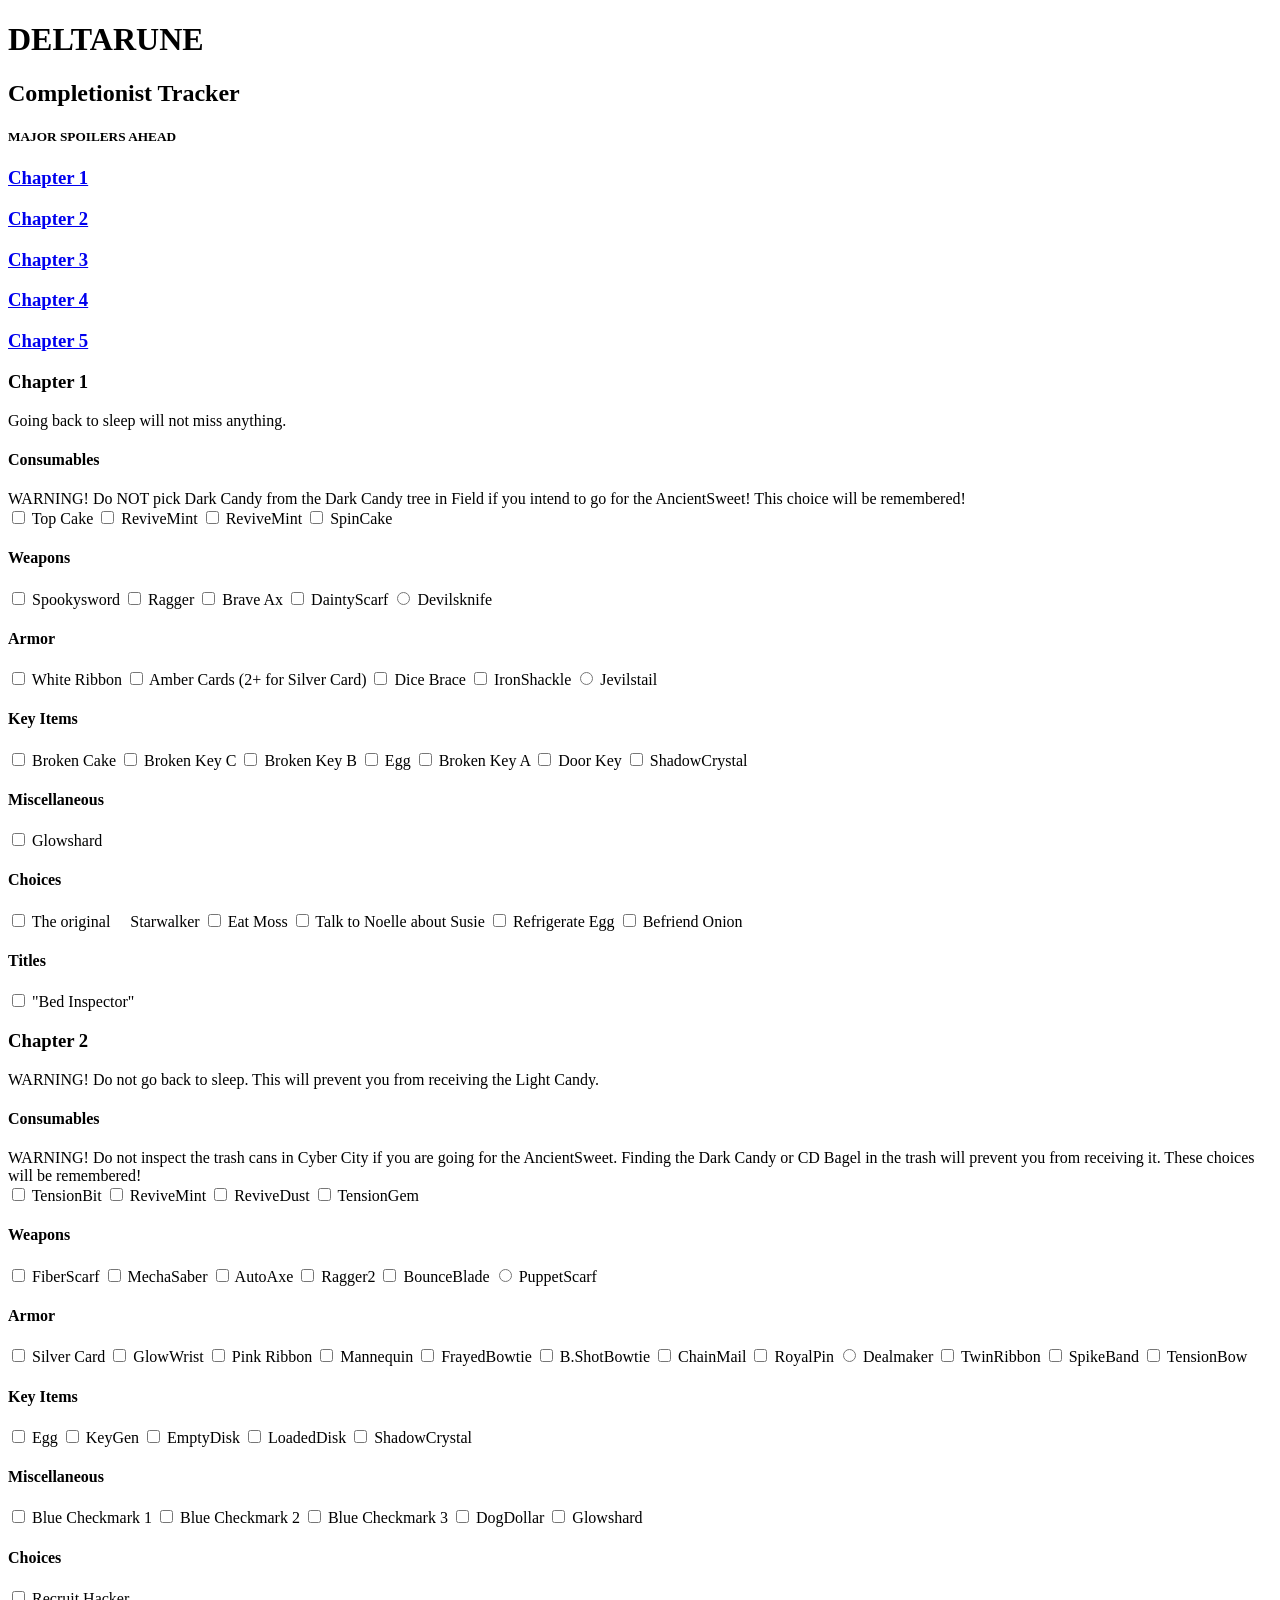
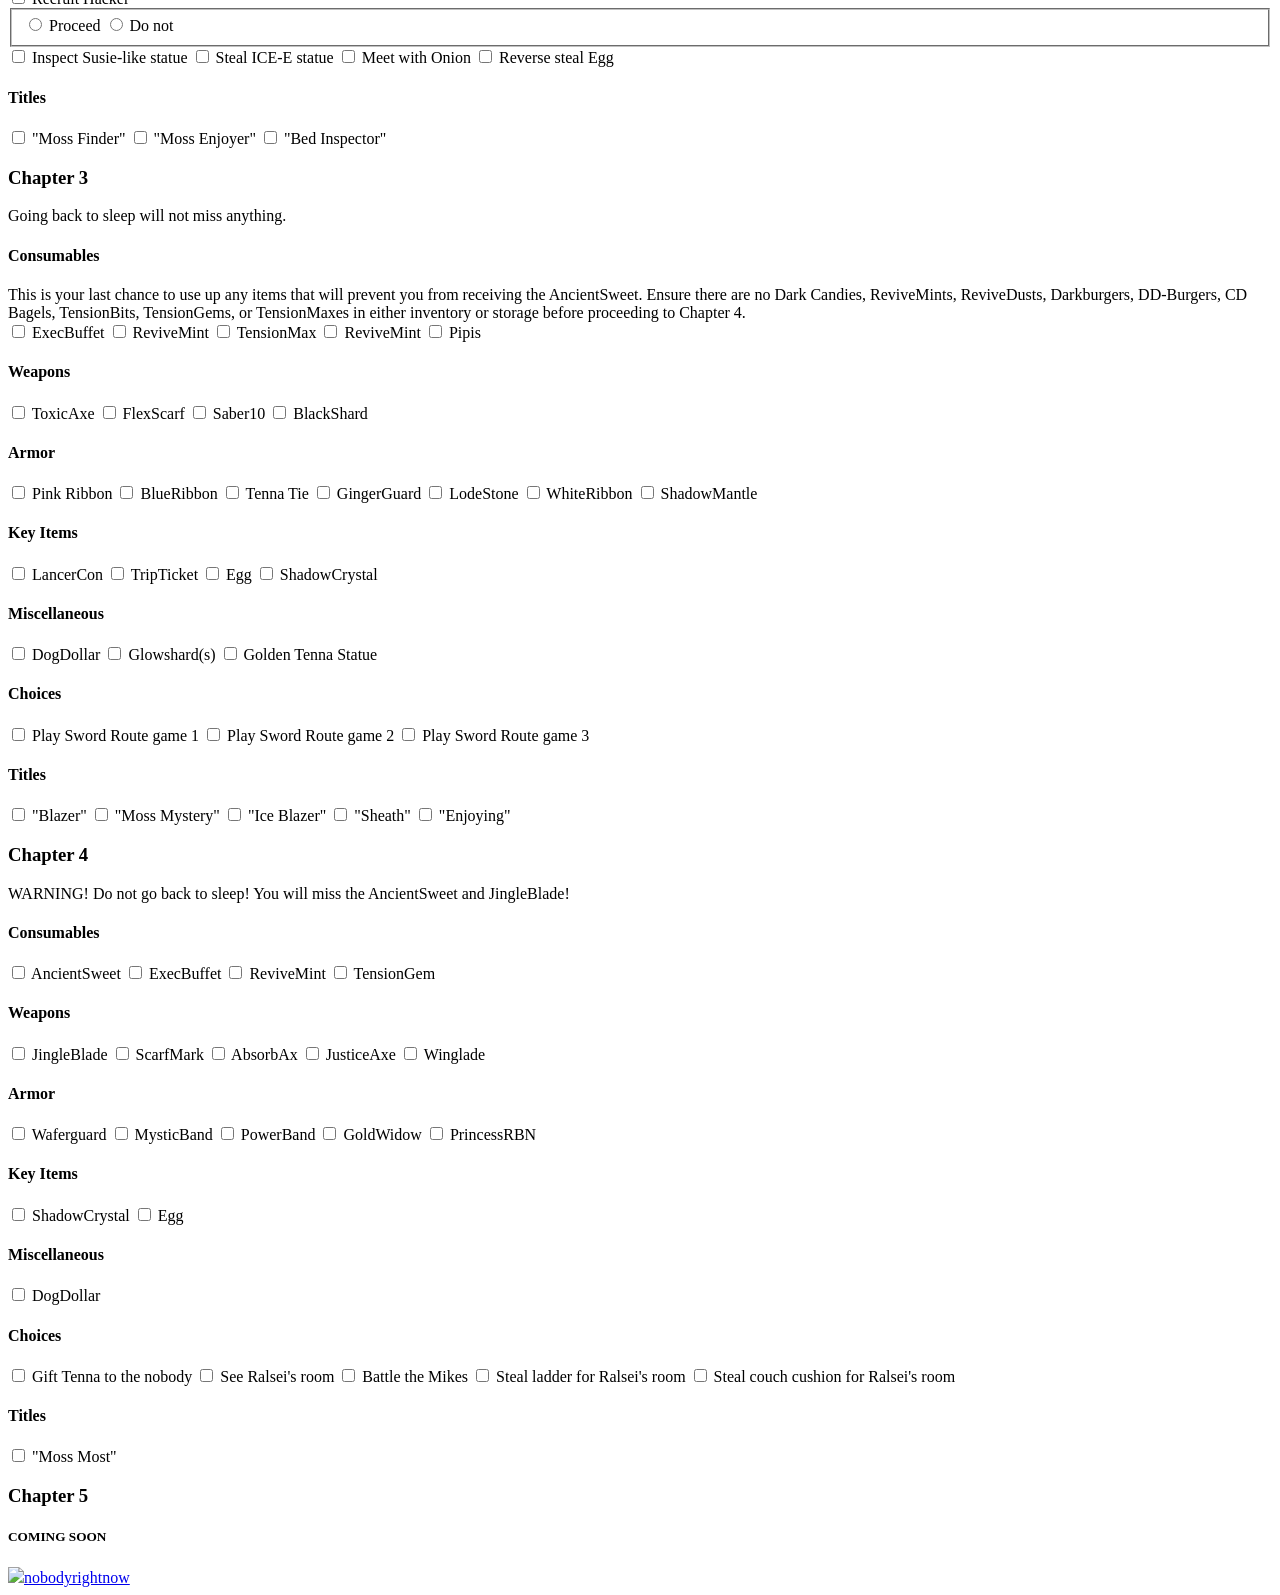
==== commit dedb5de4: "Added footer" ====
--- a/index.html
+++ b/index.html
@@ -630,7 +630,7 @@
             </section>
         </main>
         <footer>
-            
+            <a href="https://github.com/nobodyrightnow/deltarune-tracker" title="Report bugs and give suggestions!"><img src="https://upload.wikimedia.org/wikipedia/commons/thumb/9/91/Octicons-mark-github.svg/250px-Octicons-mark-github.svg.png">nobodyrightnow</a>
         </footer>
     </body>
 </html>
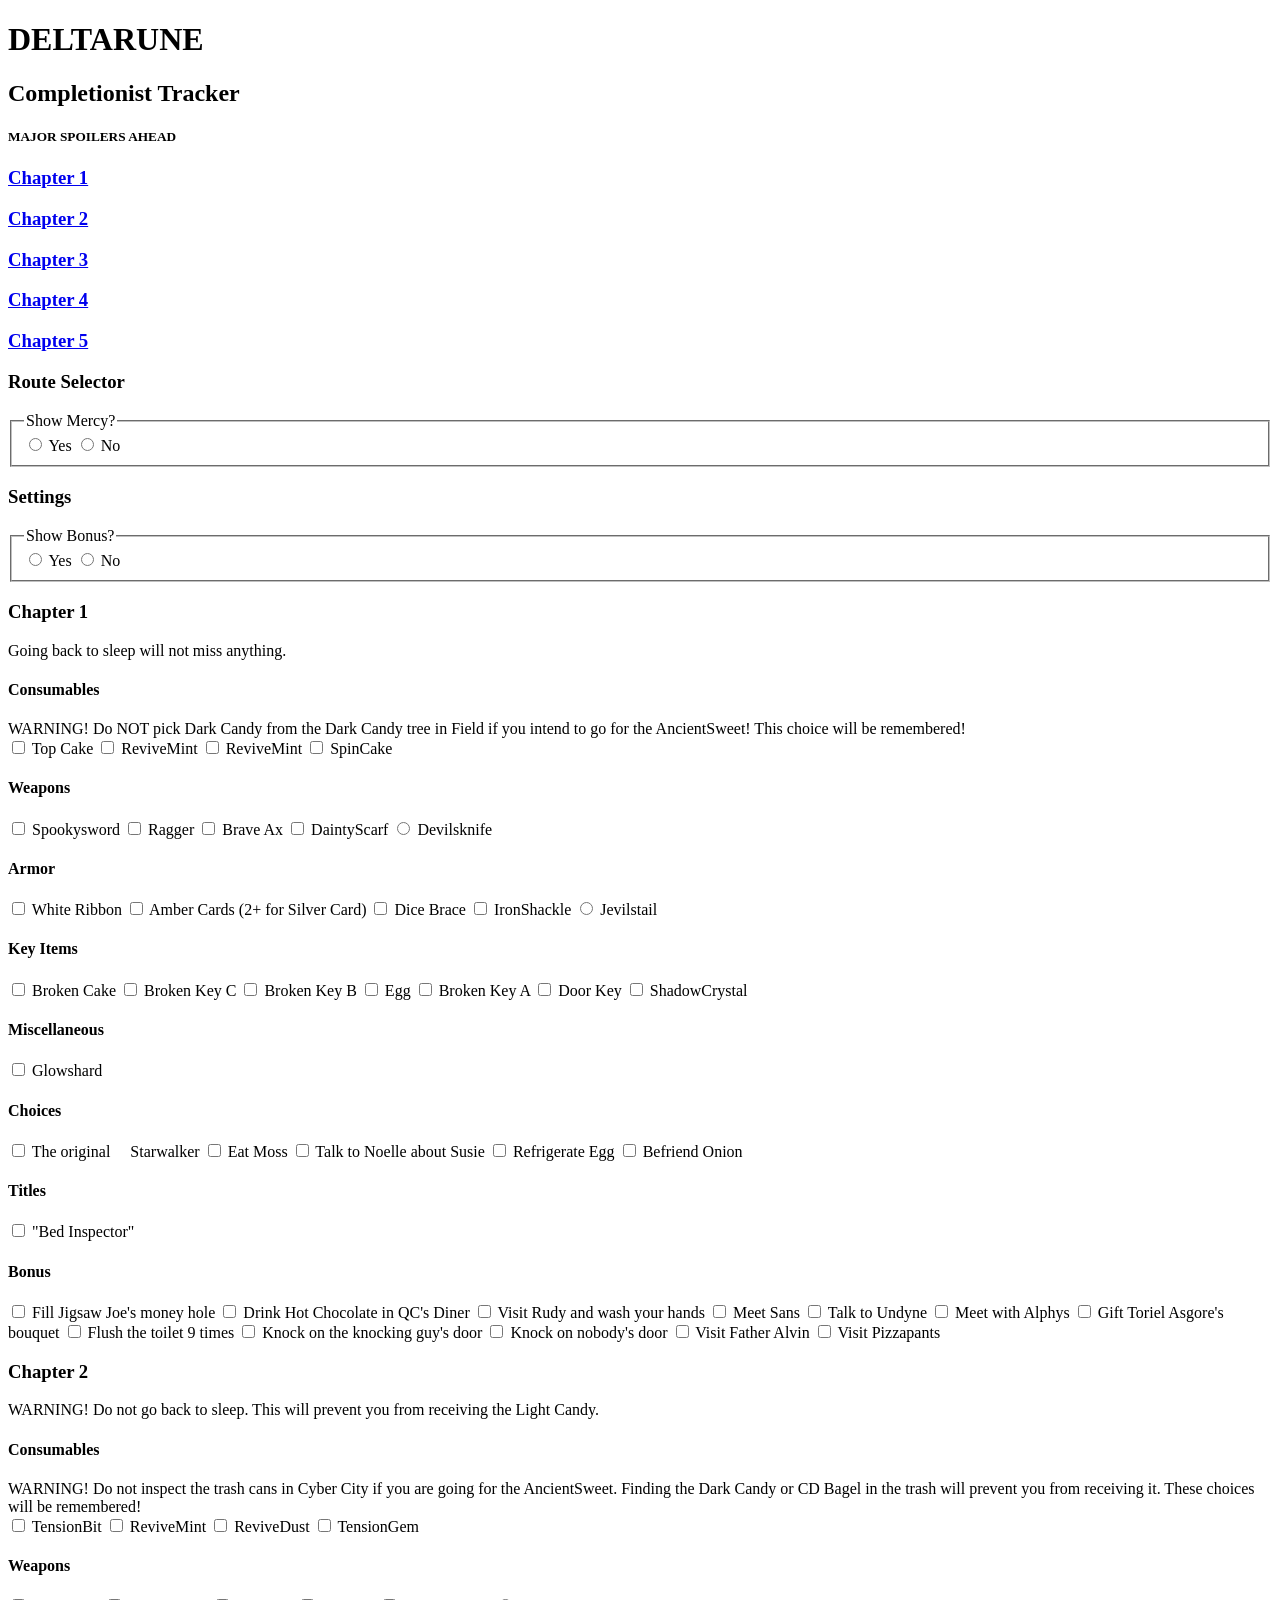
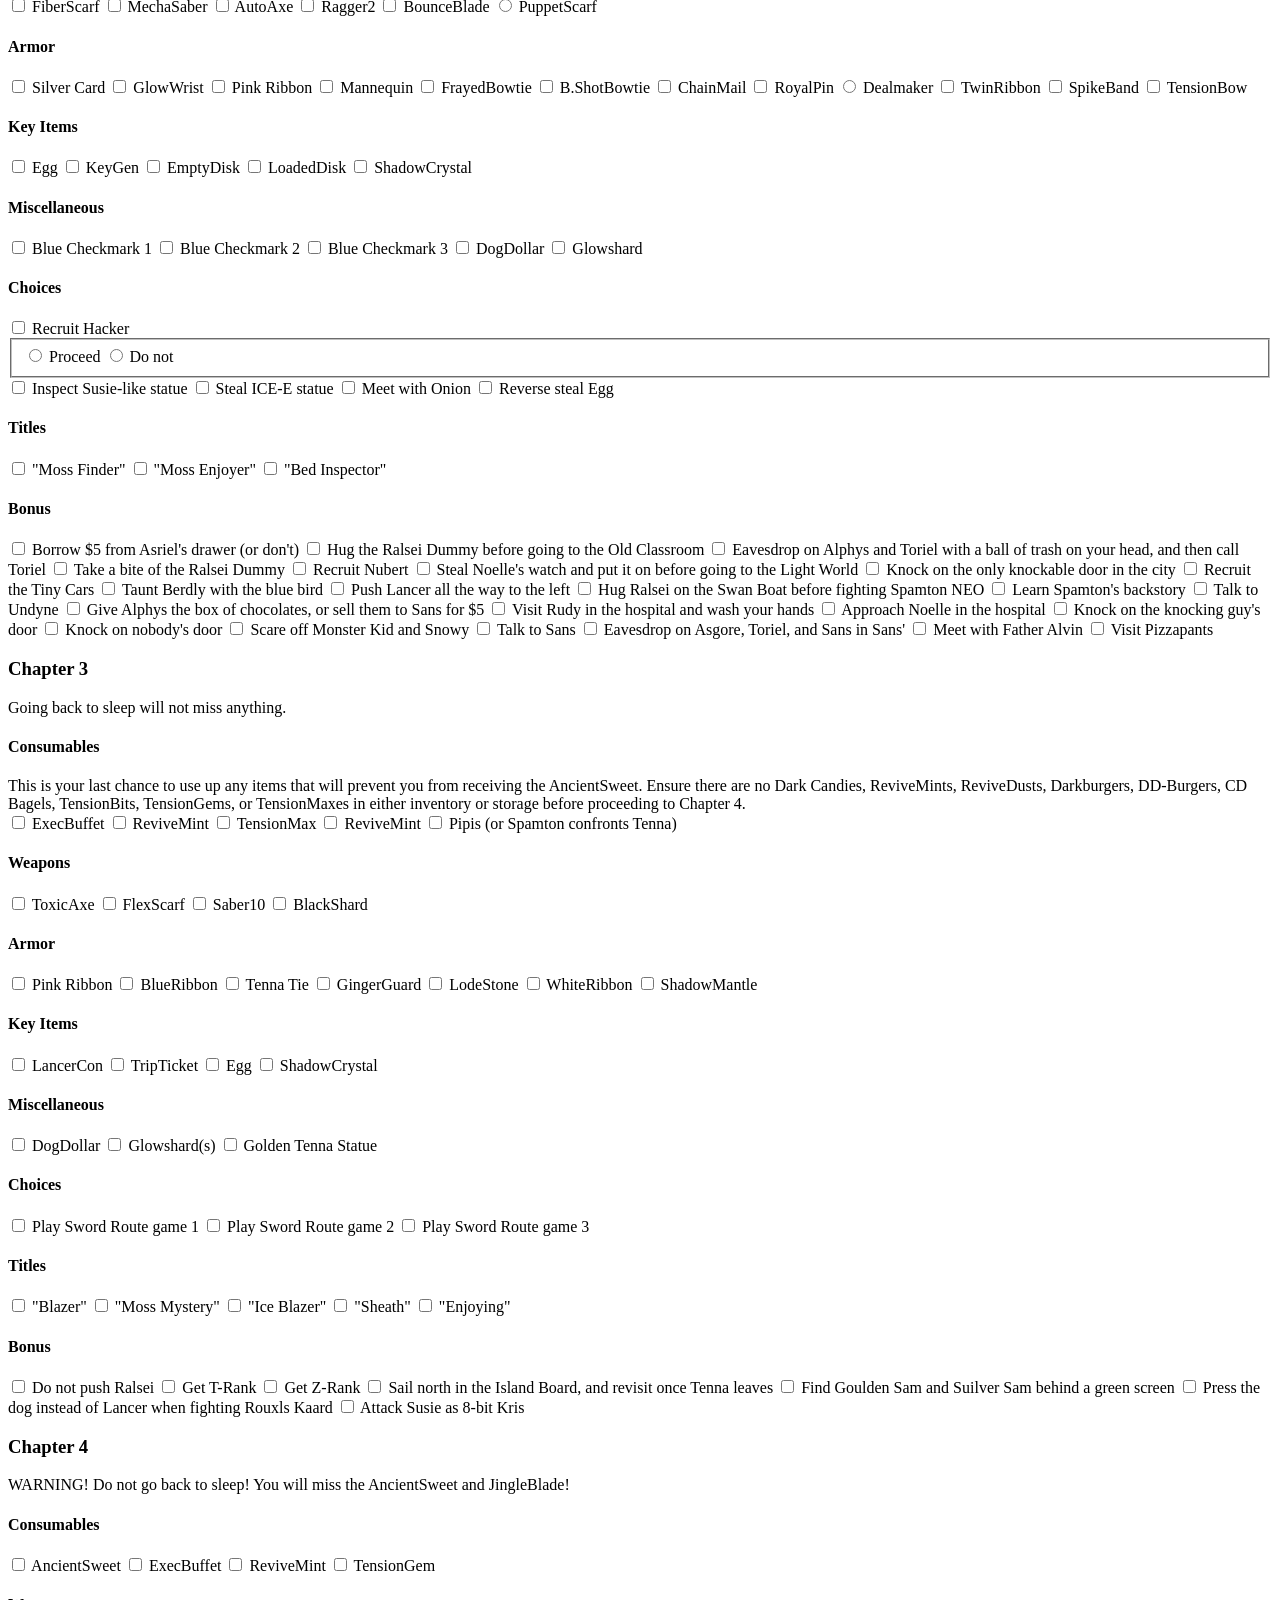
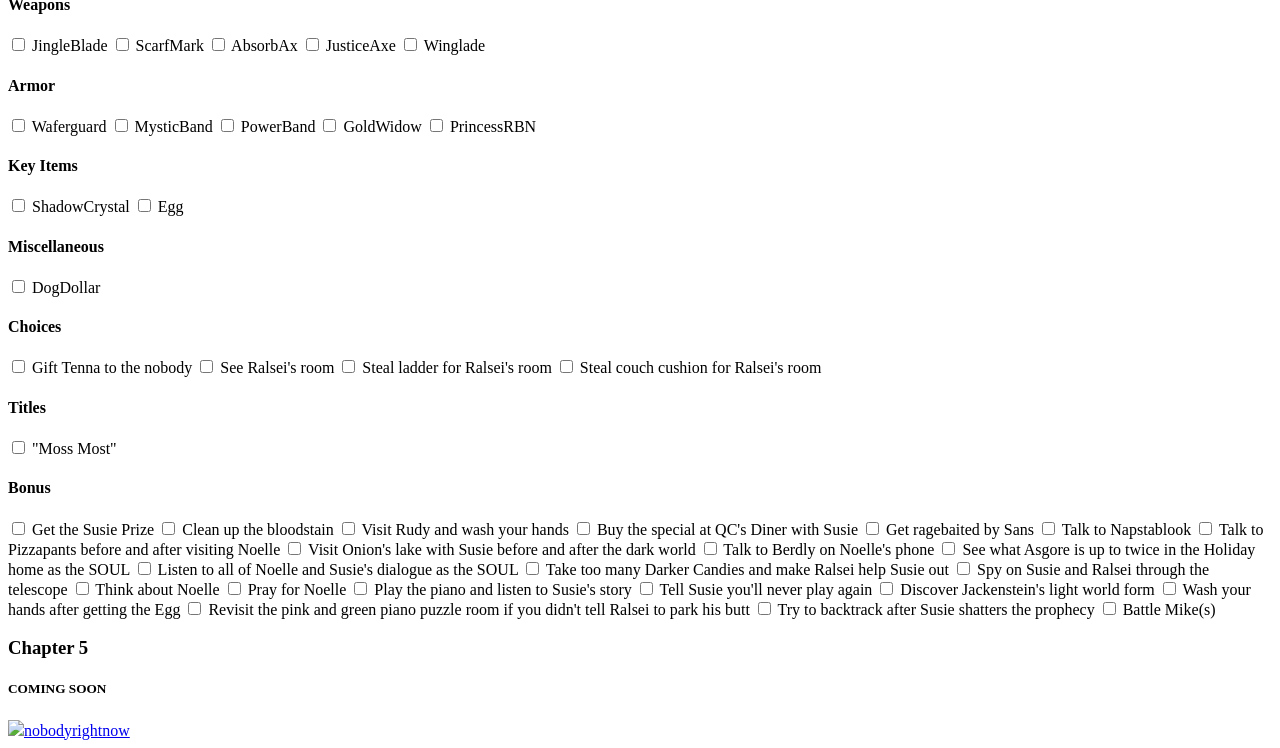
==== commit f3353601: "Added bonus scenes to the HTML sections, with an option to turn them on or off" ====
--- a/index.html
+++ b/index.html
@@ -18,6 +18,34 @@
             </nav>
         </header>
         <main>
+            <section class="route">
+                <h3>Route Selector</h3>
+                <fieldset>
+                    <legend>Show Mercy?</legend>
+                    <label>
+                        <input type="radio" class="choice mercy not-weird" name="route-selection" id="item0-1">
+                        Yes
+                    </label>
+                    <label>
+                        <input type="radio" class="choice no-mercy" name="route-selection" id="item0-2">
+                        No
+                    </label>
+                </fieldset>
+            </section>
+            <section class="settings">
+                <h3>Settings</h3>
+                <fieldset>
+                    <legend>Show Bonus?</legend>
+                    <label>
+                        <input type="radio" class="choice" name="bonus-setting" id="item0-3">
+                        Yes
+                    </label>
+                    <label>
+                        <input type="radio" class="choice" name="bonus-setting" id="item0-4">
+                        No
+                    </label>
+                </fieldset>
+            </section>
             <section class="chapter-1">
                 <h3 id="chapter-1-header">Chapter 1</h3>
                 <aside>Going back to sleep will not miss anything.</aside>
@@ -61,7 +89,7 @@
                         DaintyScarf
                     </label>
                     <label>
-                        <input type="radio" class="weapon susie castle" name="jevil-reward" id="item1-9">
+                        <input type="radio" class="weapon susie castle no-mercy" name="jevil-reward" id="item1-9">
                         Devilsknife
                     </label>
                 </section>
@@ -84,7 +112,7 @@
                         IronShackle
                     </label>
                     <label>
-                        <input type="radio" class="armor castle" name="jevil-reward" id="item1-14">
+                        <input type="radio" class="armor castle mercy" name="jevil-reward" id="item1-14">
                         Jevilstail
                     </label>
                 </section>
@@ -154,6 +182,57 @@
                     <label>
                         <input type="checkbox" class="title kris castle" id="item1-28">
                         "Bed Inspector"
+                    </label>
+                </section>
+                <section class="bonus">
+                    <h4>Bonus</h4>
+                    <label>
+                        <input type="checkbox" class="bonus field" id="item1-29">
+                        Fill Jigsaw Joe's money hole
+                    </label>
+                    <label>
+                        <input type="checkbox" class="bonus hometown" id="item1-30">
+                        Drink Hot Chocolate in QC's Diner
+                    </label>
+                    <label>
+                        <input type="checkbox" class="bonus hometown" id="item1-31">
+                        Visit Rudy and wash your hands
+                    </label>
+                    <label>
+                        <input type="checkbox" class="bonus hometown" id="item1-32">
+                        Meet Sans
+                    </label>
+                    <label>
+                        <input type="checkbox" class="bonus hometown" id="item1-33">
+                        Talk to Undyne
+                    </label>
+                    <label>
+                        <input type="checkbox" class="bonus hometown" id="item1-34">
+                        Meet with Alphys
+                    </label>
+                    <label>
+                        <input type="checkbox" class="bonus hometown" id="item1-35">
+                        Gift Toriel Asgore's bouquet
+                    </label>
+                    <label>
+                        <input type="checkbox" class="bonus hometown" id="item1-36">
+                        Flush the toilet 9 times
+                    </label>
+                    <label>
+                        <input type="checkbox" class="bonus hometown" id="item1-37">
+                        Knock on the knocking guy's door
+                    </label>
+                    <label>
+                        <input type="checkbox" class="bonus hometown" id="item1-38">
+                        Knock on nobody's door
+                    </label>
+                    <label>
+                        <input type="checkbox" class="bonus hometown" id="item1-39">
+                        Visit Father Alvin
+                    </label>
+                    <label>
+                        <input type="checkbox" class="bonus hometown" id="item1-40">
+                        Visit Pizzapants
                     </label>
                 </section>
             </section>
@@ -174,11 +253,11 @@
                         ReviveMint
                     </label>
                     <label>
-                        <input type="checkbox" class="consumable mansion" id="item2-3">
+                        <input type="checkbox" class="consumable not-weird" id="item2-3">
                         ReviveDust
                     </label>
                     <label>
-                        <input type="checkbox" class="consumable town" id="item2-4">
+                        <input type="checkbox" class="consumable town mercy" id="item2-4">
                         TensionGem
                     </label>
                 </section>
@@ -205,7 +284,7 @@
                         BounceBlade
                     </label>
                     <label>
-                        <input type="radio" class="weapon ralsei mansion" id="item2-10" name="spamton-reward">
+                        <input type="radio" class="weapon ralsei mansion no-mercy" id="item2-10" name="spamton-reward">
                         PuppetScarf
                     </label>
                 </section>
@@ -224,15 +303,15 @@
                         Pink Ribbon
                     </label>
                     <label>
-                        <input type="checkbox" class="armor city nr" id="item2-14">
+                        <input type="checkbox" class="armor city not-weird" id="item2-14">
                         Mannequin
                     </label>
                     <label>
-                        <input type="checkbox" class="armor city nr" id="item2-15">
+                        <input type="checkbox" class="armor city not-weird" id="item2-15">
                         FrayedBowtie
                     </label>
                     <label>
-                        <input type="checkbox" class="armor mansion nr" id="item2-16">
+                        <input type="checkbox" class="armor mansion not-weird" id="item2-16">
                         B.ShotBowtie
                     </label>
                     <label>
@@ -240,11 +319,11 @@
                         ChainMail
                     </label>
                     <label>
-                        <input type="checkbox" class="armor mansion" id="item2-18">
+                        <input type="checkbox" class="armor city mansion" id="item2-18">
                         RoyalPin
                     </label>
                     <label>
-                        <input type="radio" class="armor mansion nr" id="item2-19" name="spamton-reward">
+                        <input type="radio" class="armor mansion mercy" id="item2-19" name="spamton-reward">
                         Dealmaker
                     </label>
                     <label>
@@ -256,26 +335,26 @@
                         SpikeBand
                     </label>
                     <label>
-                        <input type="checkbox" class="armor town nr" id="item2-22">
+                        <input type="checkbox" class="armor town not-weird" id="item2-22">
                         TensionBow
                     </label>
                 </section>
                 <section class="key">
                     <h4>Key Items</h4>
                     <label>
-                        <input type="checkbox" class="key city nr" id="item2-23">
+                        <input type="checkbox" class="key city not-weird" id="item2-23">
                         Egg
                     </label>
                     <label>
-                        <input type="checkbox" class="key city nr" id="item2-24">
+                        <input type="checkbox" class="key city not-weird" id="item2-24">
                         KeyGen
                     </label>
                     <label>
-                        <input type="checkbox" class="key mansion nr" id="item2-25">
+                        <input type="checkbox" class="key mansion not-weird" id="item2-25">
                         EmptyDisk
                     </label>
                     <label>
-                        <input type="checkbox" class="key city nr" id="item2-26">
+                        <input type="checkbox" class="key city not-weird" id="item2-26">
                         LoadedDisk
                     </label>
                     <label>
@@ -286,19 +365,19 @@
                 <section class="misc">
                     <h4>Miscellaneous</h4>
                     <label>
-                        <input type="checkbox" class="misc field2" id="item2-28">
+                        <input type="checkbox" class="misc field2 mercy" id="item2-28">
                         Blue Checkmark 1
                     </label>
                     <label>
-                        <input type="checkbox" class="misc field2" id="item2-29">
+                        <input type="checkbox" class="misc field2 mercy" id="item2-29">
                         Blue Checkmark 2
                     </label>
                     <label>
-                        <input type="checkbox" class="misc field2" id="item2-26">
+                        <input type="checkbox" class="misc field2 mercy" id="item2-26">
                         Blue Checkmark 3
                     </label>
                     <label>
-                        <input type="checkbox" class="misc city nr" id="item2-27">
+                        <input type="checkbox" class="misc city not-weird" id="item2-27">
                         DogDollar
                     </label>
                     <label>
@@ -309,7 +388,7 @@
                 <section class="choice">
                     <h4>Choices</h4>
                     <label>
-                        <input type="checkbox" class="choice field2" id="item2-29">
+                        <input type="checkbox" class="choice field2 mercy" id="item2-29">
                         Recruit Hacker
                     </label>
                     <fieldset>
@@ -323,35 +402,130 @@
                         </label>
                     </fieldset>
                     <label>
-                        <input type="checkbox" class="choice mansion nr" id="item2-32">
+                        <input type="checkbox" class="choice mansion not-weird" id="item2-32">
                         Inspect Susie-like statue
                     </label>
                     <label>
-                        <input type="checkbox" class="choice mansion nr" id="item2-33">
+                        <input type="checkbox" class="choice mansion not-weird" id="item2-33">
                         Steal ICE-E statue
                     </label>
                     <label>
-                        <input type="checkbox" class="choice hometown nr" id="item2-34">
+                        <input type="checkbox" class="choice hometown" id="item2-34">
                         Meet with Onion
                     </label>
                     <label>
-                        <input type="checkbox" class="choice hometown nr" id="item2-35">
+                        <input type="checkbox" class="choice hometown not-weird" id="item2-35">
                         Reverse steal Egg
                     </label>
                 </section>
                 <section class="title">
                     <h4>Titles</h4>
                     <label>
-                        <input type="checkbox" class="title kris city nr" id="item2-36">
+                        <input type="checkbox" class="title kris city not-weird" id="item2-36">
                         "Moss Finder"
                     </label>
                     <label>
-                        <input type="checkbox" class="title susie city nr" id="item2-37">
+                        <input type="checkbox" class="title susie city not-weird" id="item2-37">
                         "Moss Enjoyer"
                     </label>
                     <label>
-                        <input type="checkbox" class="title town mansion nr" id="item2-38">
+                        <input type="checkbox" class="title town mansion not-weird" id="item2-38">
                         "Bed Inspector"
+                    </label>
+                </section>
+                <section class="bonus">
+                    <h4>Bonus</h4>
+                    <label>
+                        <input type="checkbox" class="bonus hometown" id="item2-39">
+                        Borrow $5 from Asriel's drawer (or don't)
+                    </label>
+                    <label>
+                        <input type="checkbox" class="bonus town" id="item2-40">
+                        Hug the Ralsei Dummy before going to the Old Classroom
+                    </label>
+                    <label>
+                        <input type="checkbox" class="bonus hometown" id="item2-41">
+                        Eavesdrop on Alphys and Toriel with a ball of trash on your head, and then call Toriel
+                    </label>
+                    <label>
+                        <input type="checkbox" class="bonus town" id="item2-42">
+                        Take a bite of the Ralsei Dummy
+                    </label>
+                    <label>
+                        <input type="checkbox" class="bonus field mercy" id="item2-43">
+                        Recruit Nubert
+                    </label>
+                    <label>
+                        <input type="checkbox" class="bonus city" id="item2-44">
+                        Steal Noelle's watch and put it on before going to the Light World
+                    </label>
+                    <label>
+                        <input type="checkbox" class="bonus city" id="item2-45">
+                        Knock on the only knockable door in the city
+                    </label>
+                    <label>
+                        <input type="checkbox" class="bonus city mercy not-weird" id="item2-46">
+                        Recruit the Tiny Cars
+                    </label>
+                    <label>
+                        <input type="checkbox" class="bonus mansion not-weird" id="item2-47">
+                        Taunt Berdly with the blue bird
+                    </label>
+                    <label>
+                        <input type="checkbox" class="bonus mansion not-weird" id="item2-48">
+                        Push Lancer all the way to the left
+                    </label>
+                    <label>
+                        <input type="checkbox" class="bonus mansion not-weird" id="item2-49">
+                        Hug Ralsei on the Swan Boat before fighting Spamton NEO
+                    </label>
+                    <label>
+                        <input type="checkbox" class="bonus city not-weird" id="item2-50">
+                        Learn Spamton's backstory
+                    </label>
+                    <label>
+                        <input type="checkbox" class="bonus hometown" id="item2-51">
+                        Talk to Undyne
+                    </label>
+                    <label>
+                        <input type="checkbox" class="bonus hometown" id="item2-52">
+                        Give Alphys the box of chocolates, or sell them to Sans for $5
+                    </label>
+                    <label>
+                        <input type="checkbox" class="bonus hometown" id="item2-53">
+                        Visit Rudy in the hospital and wash your hands
+                    </label>
+                    <label>
+                        <input type="checkbox" class="bonus hometown snowgrave" id="item2-54">
+                        Approach Noelle in the hospital
+                    </label>
+                    <label>
+                        <input type="checkbox" class="bonus hometown" id="item2-55">
+                        Knock on the knocking guy's door
+                    </label>
+                    <label>
+                        <input type="checkbox" class="bonus hometown" id="item2-56">
+                        Knock on nobody's door
+                    </label>
+                    <label>
+                        <input type="checkbox" class="bonus hometown" id="item2-57">
+                        Scare off Monster Kid and Snowy
+                    </label>
+                    <label>
+                        <input type="checkbox" class="bonus hometown" id="item2-58">
+                        Talk to Sans
+                    </label>
+                    <label>
+                        <input type="checkbox" class="bonus hometown" id="item2-59">
+                        Eavesdrop on Asgore, Toriel, and Sans in Sans'
+                    </label>
+                    <label>
+                        <input type="checkbox" class="bonus hometown" id="item2-60">
+                        Meet with Father Alvin
+                    </label>
+                    <label>
+                        <input type="checkbox" class="bonus hometown" id="item2-61">
+                        Visit Pizzapants
                     </label>
                 </section>
             </section>
@@ -381,7 +555,7 @@
                     </label>
                     <label>
                         <input type="checkbox" class="consumable tv-world" id="item3-5">
-                        Pipis
+                        Pipis (or Spamton confronts Tenna)
                     </label>
                 </section>
                 <section class="weapon">
@@ -441,11 +615,11 @@
                         LancerCon
                     </label>
                     <label>
-                        <input type="checkbox" class="key cliffs" id="item3-18">
+                        <input type="checkbox" class="key cliffs mercy" id="item3-18">
                         TripTicket
                     </label>
                     <label>
-                        <input type="checkbox" class="key tv-world" id="item3-19">
+                        <input type="checkbox" class="key tv-world mercy" id="item3-19">
                         Egg
                     </label>
                     <label>
@@ -502,8 +676,39 @@
                         "Sheath"
                     </label>
                     <label>
-                        <input type="checkbox" class="title kris tv-world" id="item3-31">
+                        <input type="checkbox" class="title kris tv-world mercy" id="item3-31">
                         "Enjoying"
+                    </label>
+                </section>
+                <section class="bonus">
+                    <h4>Bonus</h4>
+                    <label>
+                        <input type="checkbox" class="bonus game" id="item3-32">
+                        Do not push Ralsei
+                    </label>
+                    <label>
+                        <input type="checkbox" class="bonus game" id="item3-33">
+                        Get T-Rank 
+                    </label>
+                    <label>
+                        <input type="checkbox" class="bonus game" id="item3-34">
+                        Get Z-Rank
+                    </label>
+                    <label>
+                        <input type="checkbox" class="bonus game" id="item3-35">
+                        Sail north in the Island Board, and revisit once Tenna leaves
+                    </label>
+                    <label>
+                        <input type="checkbox" class="bonus tv-world" id="item3-36">
+                        Find Goulden Sam and Suilver Sam behind a green screen
+                    </label>
+                    <label>
+                        <input type="checkbox" class="bonus tv-world" id="item3-37">
+                        Press the dog instead of Lancer when fighting Rouxls Kaard
+                    </label>
+                    <label>
+                        <input type="checkbox" class="bonus green-room" id="item3-38">
+                        Attack Susie as 8-bit Kris
                     </label>
                 </section>
             </section>
@@ -596,7 +801,7 @@
                 <section class="choice">
                     <h4>Choices</h4>
                     <label>
-                        <input type="checkbox" class="choice hometown" id="item4-18">
+                        <input type="checkbox" class="choice hometown mercy" id="item4-18">
                         Gift Tenna to the nobody
                     </label>
                     <label>
@@ -604,29 +809,116 @@
                         See Ralsei's room
                     </label>
                     <label>
-                        <input type="checkbox" class="choice town" id="item4-20">
-                        Battle the Mikes
+                        <input type="checkbox" class="choice sanct1" id="item4-20">
+                        Steal ladder for Ralsei's room
                     </label>
                     <label>
                         <input type="checkbox" class="choice sanct1" id="item4-21">
-                        Steal ladder for Ralsei's room
-                    </label>
-                    <label>
-                        <input type="checkbox" class="choice sanct1" id="item4-22">
                         Steal couch cushion for Ralsei's room
                     </label>
                 </section>
                 <section class="title">
                     <h4>Titles</h4>
                     <label>
-                        <input type="checkbox" class="title kris sanct2 nr" id="item4-23">
+                        <input type="checkbox" class="title kris sanct2 mercy" id="item4-22">
                         "Moss Most"
                     </label>
                 </section>
-                <section class="chapter-5">
-                    <h3 id="chapter-5-header">Chapter 5</h3>
-                    <h5>COMING SOON</h5>
-                </section>
+                <section class="bonus">
+                    <h4>Bonus</h4>
+                    <label>
+                        <input type="checkbox" class="bonus hometown" id="item4-23">
+                        Get the Susie Prize
+                    </label>
+                    <label>
+                        <input type="checkbox" class="bonus hometown" id="item4-24">
+                        Clean up the bloodstain
+                    </label>
+                    <label>
+                        <input type="checkbox" class="bonus hometown" id="item4-25">
+                        Visit Rudy and wash your hands
+                    </label>
+                    <label>
+                        <input type="checkbox" class="bonus hometown" id="item4-26">
+                        Buy the special at QC's Diner with Susie
+                    </label>
+                    <label>
+                        <input type="checkbox" class="bonus hometown" id="item4-27">
+                        Get ragebaited by Sans
+                    </label>
+                    <label>
+                        <input type="checkbox" class="bonus hometown" id="item4-28">
+                        Talk to Napstablook
+                    </label>
+                    <label>
+                        <input type="checkbox" class="bonus hometown" id="item4-29">
+                        Talk to Pizzapants before and after visiting Noelle
+                    </label>
+                    <label>
+                        <input type="checkbox" class="bonus hometown" id="item4-30">
+                        Visit Onion's lake with Susie before and after the dark world
+                    </label>
+                    <label>
+                        <input type="checkbox" class="bonus hometown not-weird" id="item4-31">
+                        Talk to Berdly on Noelle's phone
+                    </label>
+                    <label>
+                        <input type="checkbox" class="bonus hometown" id="item4-32">
+                        See what Asgore is up to twice in the Holiday home as the SOUL
+                    </label>
+                    <label>
+                        <input type="checkbox" class="bonus hometown not-weird" id="item4-33">
+                        Listen to all of Noelle and Susie's dialogue as the SOUL
+                    </label>
+                    <label>
+                        <input type="checkbox" class="bonus sanct1" id="item4-34">
+                        Take too many Darker Candies and make Ralsei help Susie out
+                    </label>
+                    <label>
+                        <input type="checkbox" class="bonus sanct1" id="item4-35">
+                        Spy on Susie and Ralsei through the telescope
+                    </label>
+                    <label>
+                        <input type="checkbox" class="bonus sanct1 snowgrave" id="item4-36">
+                        Think about Noelle
+                    </label>
+                    <label>
+                        <input type="checkbox" class="bonus hometown snowgrave" id="item4-37">
+                        Pray for Noelle
+                    </label>
+                    <label>
+                        <input type="checkbox" class="bonus hometown" id="item4-38">
+                        Play the piano and listen to Susie's story
+                    </label>
+                    <label>
+                        <input type="checkbox" class="bonus hometown snowgrave" id="item4-39">
+                        Tell Susie you'll never play again
+                    </label>
+                    <label>
+                        <input type="checkbox" class="bonus hometown" id="item4-40">
+                        Discover Jackenstein's light world form
+                    </label>
+                    <label>
+                        <input type="checkbox" class="bonus sanct2" id="item4-41">
+                        Wash your hands after getting the Egg
+                    </label>
+                    <label>
+                        <input type="checkbox" class="bonus sanct1" id="item4-42">
+                        Revisit the pink and green piano puzzle room if you didn't tell Ralsei to park his butt
+                    </label>
+                    <label>
+                        <input type="checkbox" class="bonus sanct3" id="item4-43">
+                        Try to backtrack after Susie shatters the prophecy
+                    </label>
+                    <label>
+                        <input type="checkbox" class="bonus town" id="item4-44">
+                        Battle Mike(s)
+                    </label>
+                </section>
+            </section>
+            <section class="chapter-5">
+                <h3 id="chapter-5-header">Chapter 5</h3>
+                <h5>COMING SOON</h5>
             </section>
         </main>
         <footer>
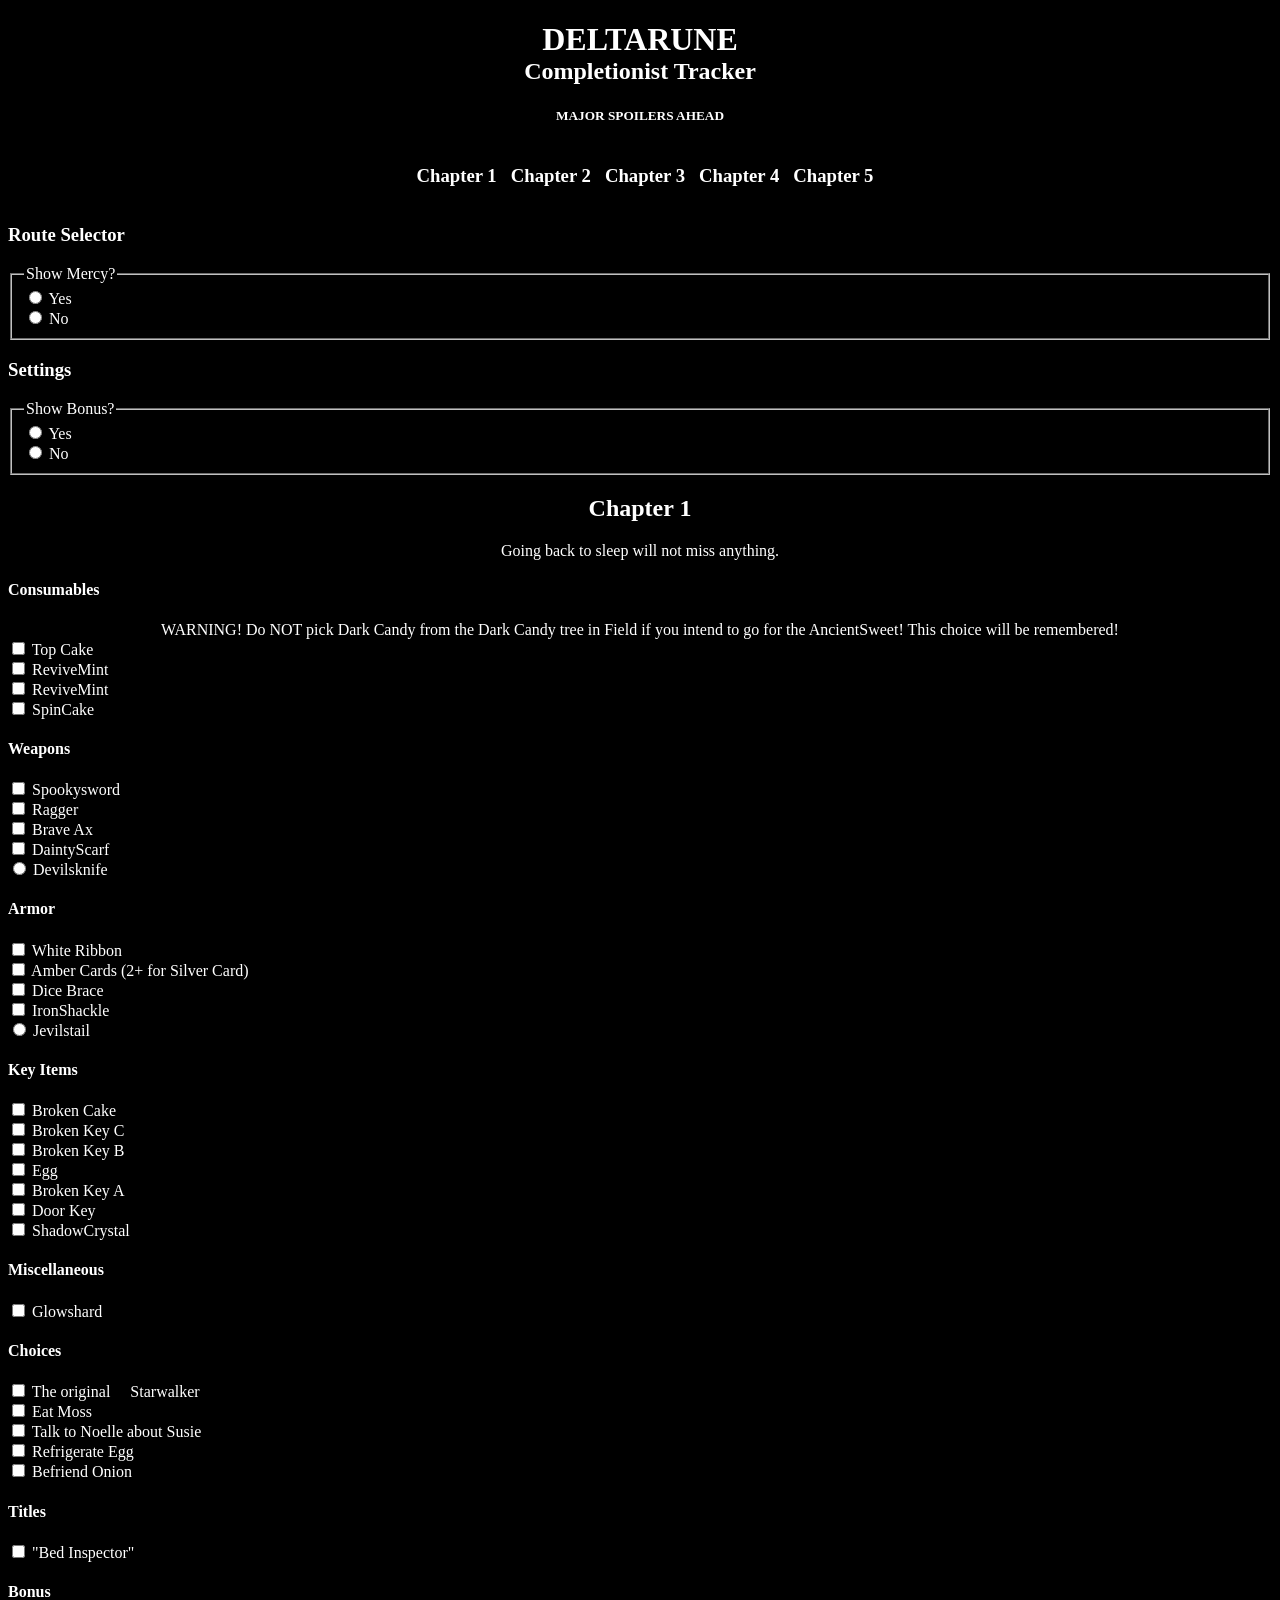
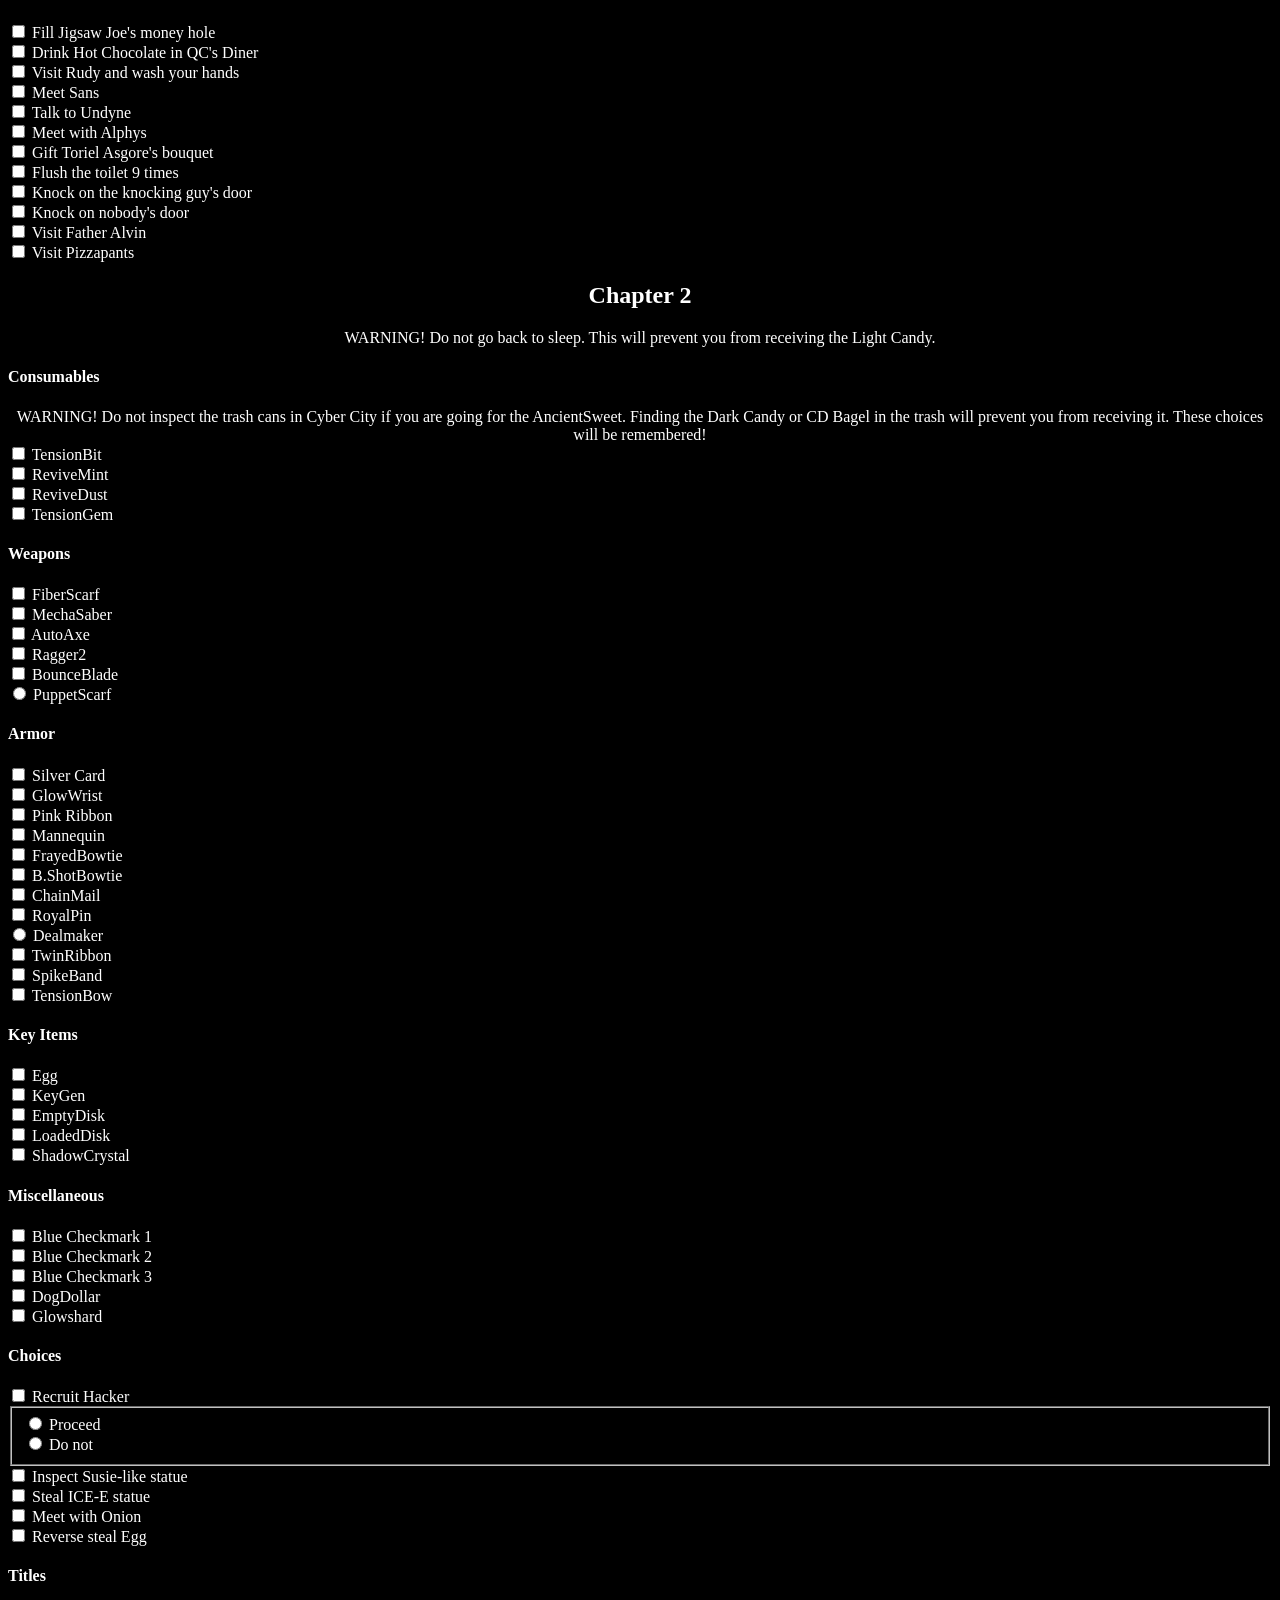
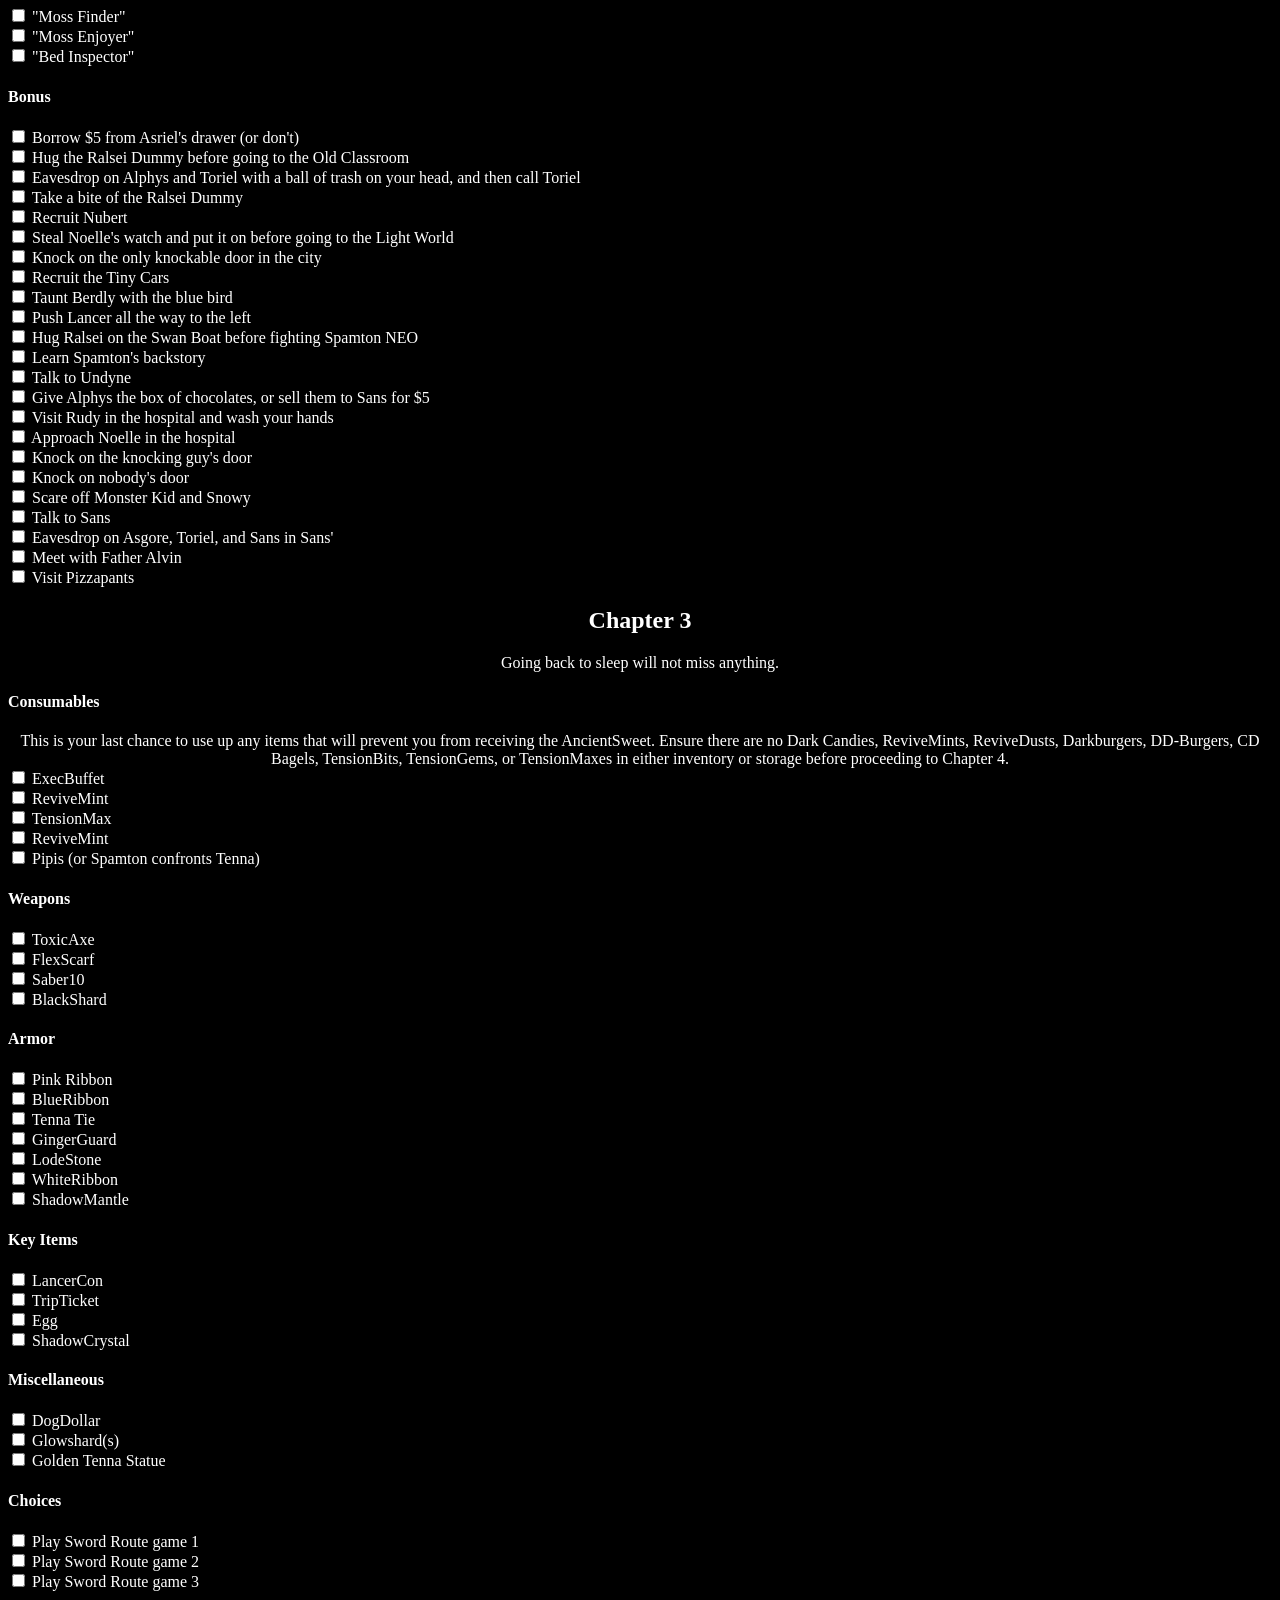
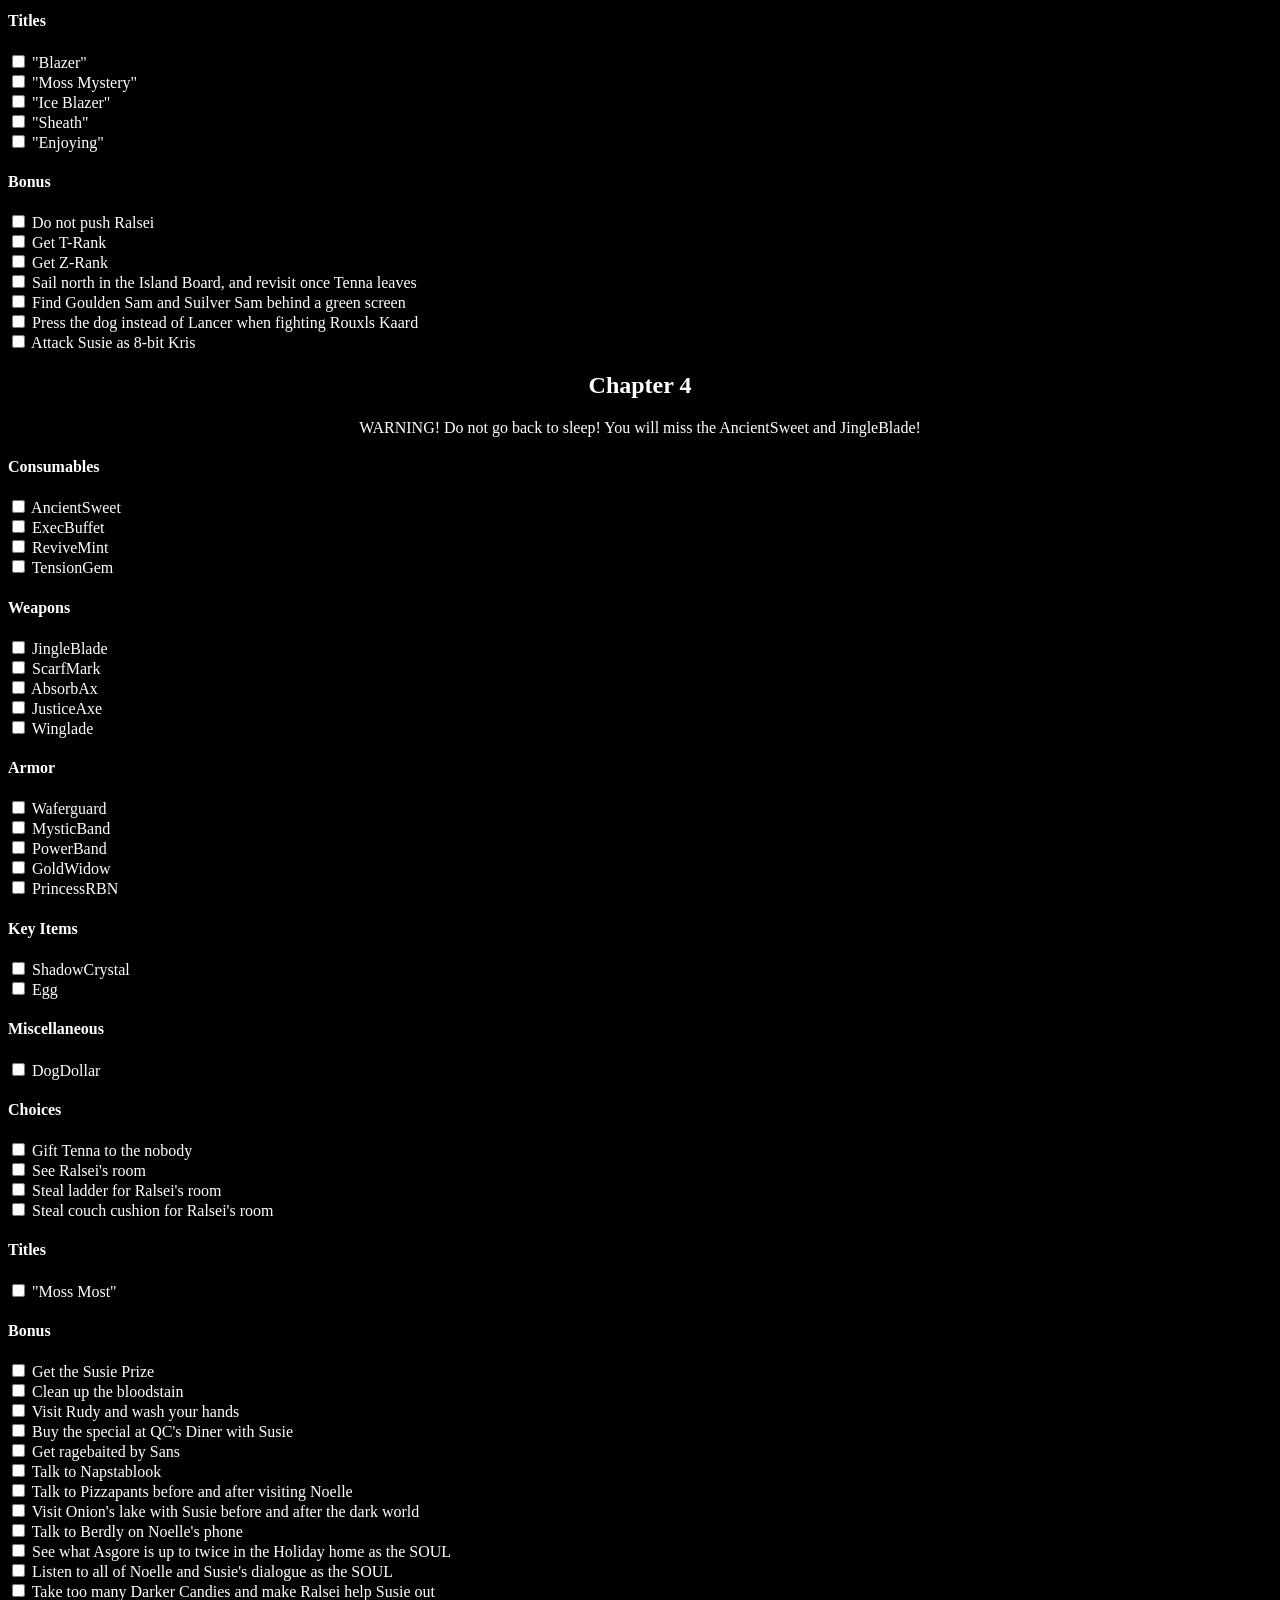
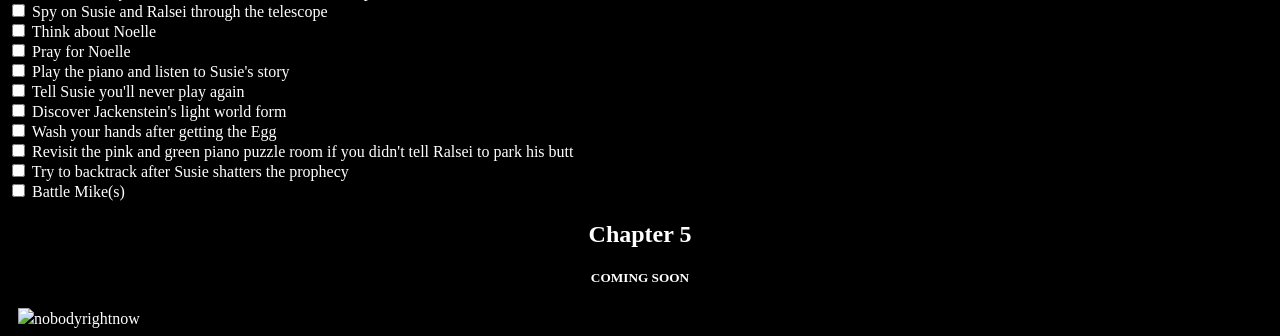
==== commit d39e1b73: "Began adding CSS for styling and refactored some HTML structure to aid with styling" ====
--- a/index.html
+++ b/index.html
@@ -3,31 +3,32 @@
 <html>  
     <head> 
         <title>DELTARUNE Completionist Tracker</title>
+        <link rel="stylesheet" href="style.css">
     </head>
     <body>
         <header>
             <h1>DELTARUNE</h1>
             <h2>Completionist Tracker</h2>
             <h5>MAJOR SPOILERS AHEAD</h5>
-            <nav class="chapter-select">
+        </header>
+        <nav class="chapter-select">
                 <a href="#chapter-1-header"><h3>Chapter 1</h3></a>
                 <a href="#chapter-2-header"><h3>Chapter 2</h3></a>
                 <a href="#chapter-3-header"><h3>Chapter 3</h3></a>
                 <a href="#chapter-4-header"><h3>Chapter 4</h3></a>
                 <a href="#chapter-5-header"><h3>Chapter 5</h3></a>
             </nav>
-        </header>
         <main>
             <section class="route">
                 <h3>Route Selector</h3>
                 <fieldset>
                     <legend>Show Mercy?</legend>
                     <label>
-                        <input type="radio" class="choice mercy not-weird" name="route-selection" id="item0-1">
+                        <input type="radio" class="choice" name="route-selection" id="item0-1">
                         Yes
                     </label>
                     <label>
-                        <input type="radio" class="choice no-mercy" name="route-selection" id="item0-2">
+                        <input type="radio" class="choice" name="route-selection" id="item0-2">
                         No
                     </label>
                 </fieldset>
@@ -47,7 +48,7 @@
                 </fieldset>
             </section>
             <section class="chapter-1">
-                <h3 id="chapter-1-header">Chapter 1</h3>
+                <h2 id="chapter-1-header">Chapter 1</h2>
                 <aside>Going back to sleep will not miss anything.</aside>
                 <section class="consumable">
                     <h4>Consumables</h4>
@@ -237,7 +238,7 @@
                 </section>
             </section>
             <section class="chapter-2">
-                <h3 id="chapter-2-header">Chapter 2</h3>
+                <h2 id="chapter-2-header">Chapter 2</h2>
                 <aside>WARNING! Do not go back to sleep. This will prevent you from receiving the Light Candy.</aside>
                 <section class="consumable">
                     <h4>Consumables</h4>
@@ -530,7 +531,7 @@
                 </section>
             </section>
             <section class="chapter-3">
-                <h3 id="chapter-3-header">Chapter 3</h3>
+                <h2 id="chapter-3-header">Chapter 3</h2>
                 <aside>Going back to sleep will not miss anything.</aside>
                 <section class="consumable">
                     <h4>Consumables</h4>
@@ -713,7 +714,7 @@
                 </section>
             </section>
             <section class="chapter-4">
-                <h3 id="chapter-4-header">Chapter 4</h3>
+                <h2 id="chapter-4-header">Chapter 4</h2>
                 <aside>WARNING! Do not go back to sleep! You will miss the AncientSweet and JingleBlade!</aside>
                 <section class="consumable">
                     <h4>Consumables</h4>
@@ -917,7 +918,7 @@
                 </section>
             </section>
             <section class="chapter-5">
-                <h3 id="chapter-5-header">Chapter 5</h3>
+                <h2 id="chapter-5-header">Chapter 5</h2>
                 <h5>COMING SOON</h5>
             </section>
         </main>
--- a/style.css
+++ b/style.css
@@ -0,0 +1,67 @@
+* {
+    color: white;
+}
+
+nav {
+    position: sticky;
+    top: 0;
+    text-align: center;
+    z-index: 1000;
+    background-color: black;
+}
+
+header h1 {
+    margin-bottom: 0;
+}
+
+header h2 {
+    margin-top: 0;
+}
+
+body {
+    background-color: black;
+}
+
+label {
+    display:block;
+}
+
+a {
+    display: inline-block;
+    margin-left: 10px;
+    text-decoration: none;
+}
+
+a:hover h3, label:hover {
+    color:yellow;
+}
+
+h1, h2, h5, aside {
+    text-align:center;
+}
+
+img {
+    max-width: 50px;
+    max-height: 50px;
+}
+
+@media only screen and (min-width: 484px) {
+    h2 {
+      scroll-margin-top: 59px;  
+    }
+}
+
+@media only screen and (min-width: 295px) and (max-width: 483px) {
+    h2 {
+        scroll-margin-top: 119px;
+    }
+}
+
+@media only screen and (max-width: 294px) {
+    h2 {
+        scroll-margin-top: 297px;
+    }
+}
+
+
+
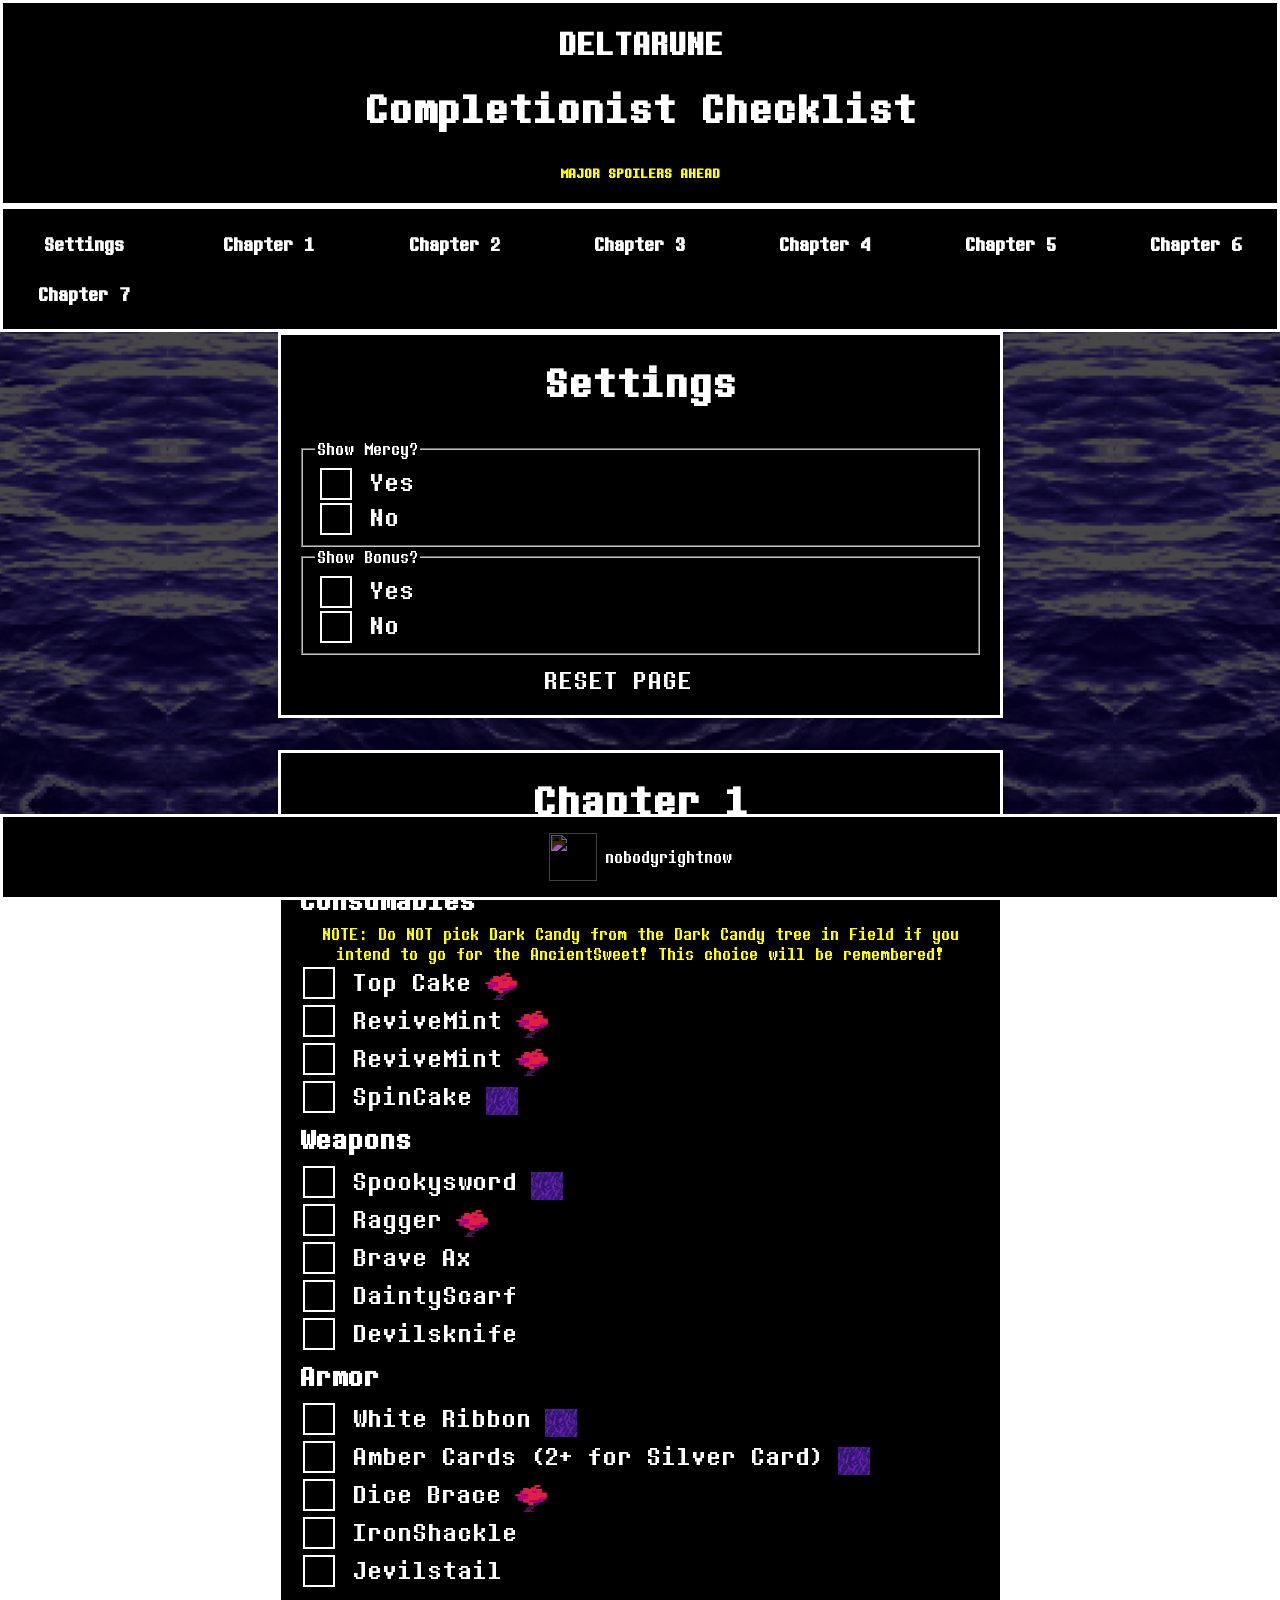
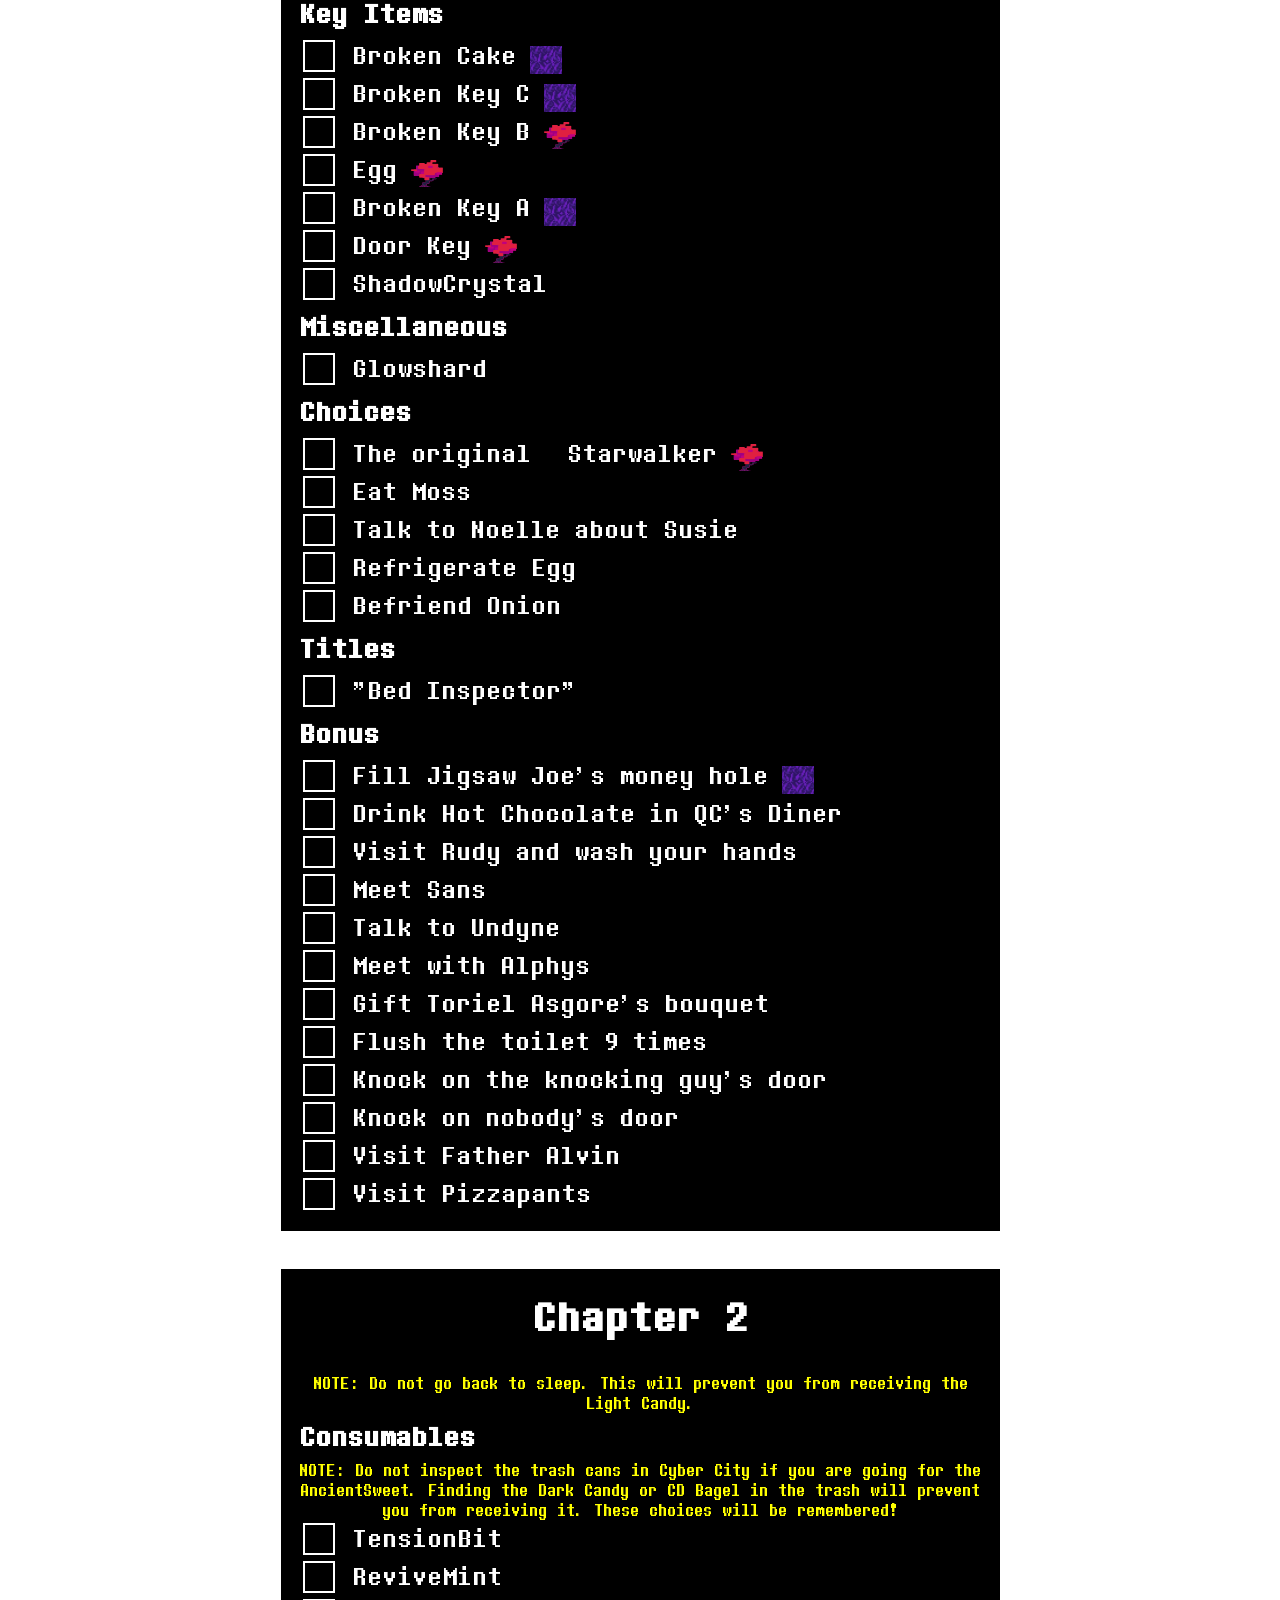
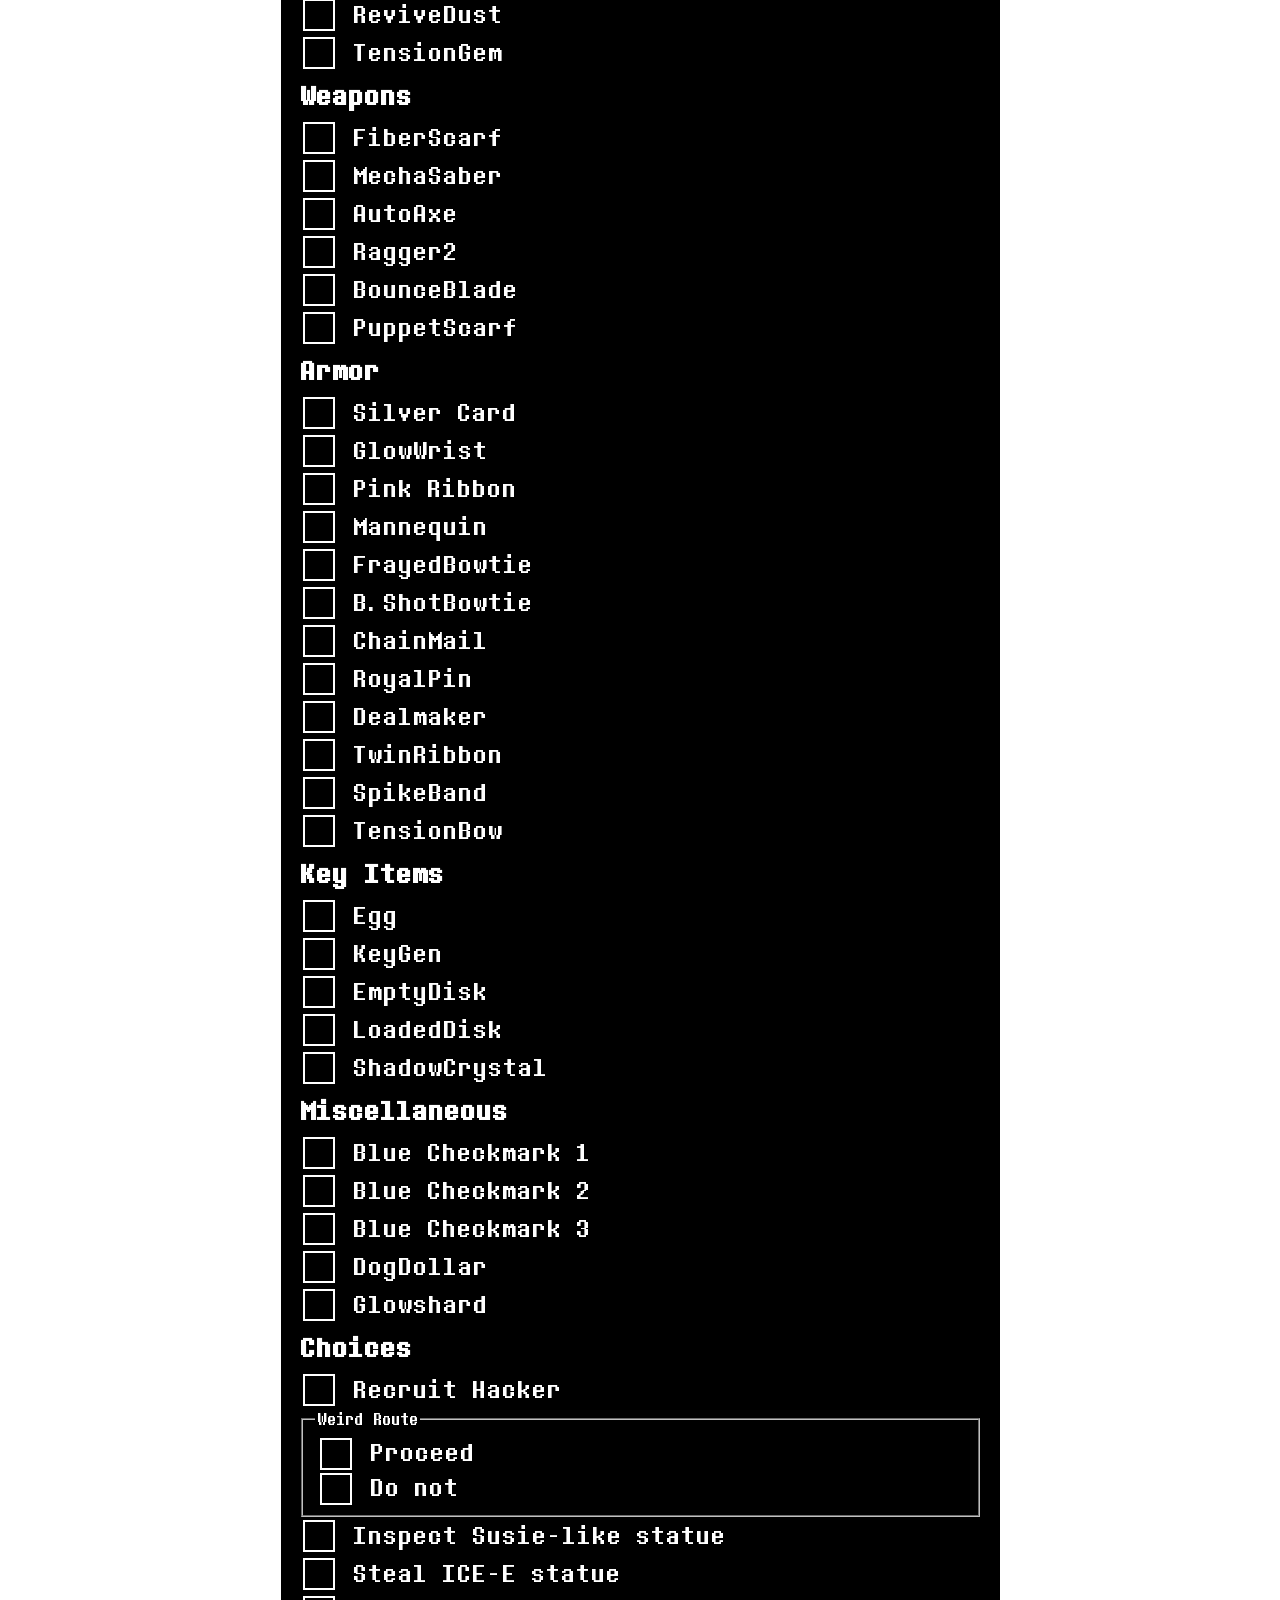
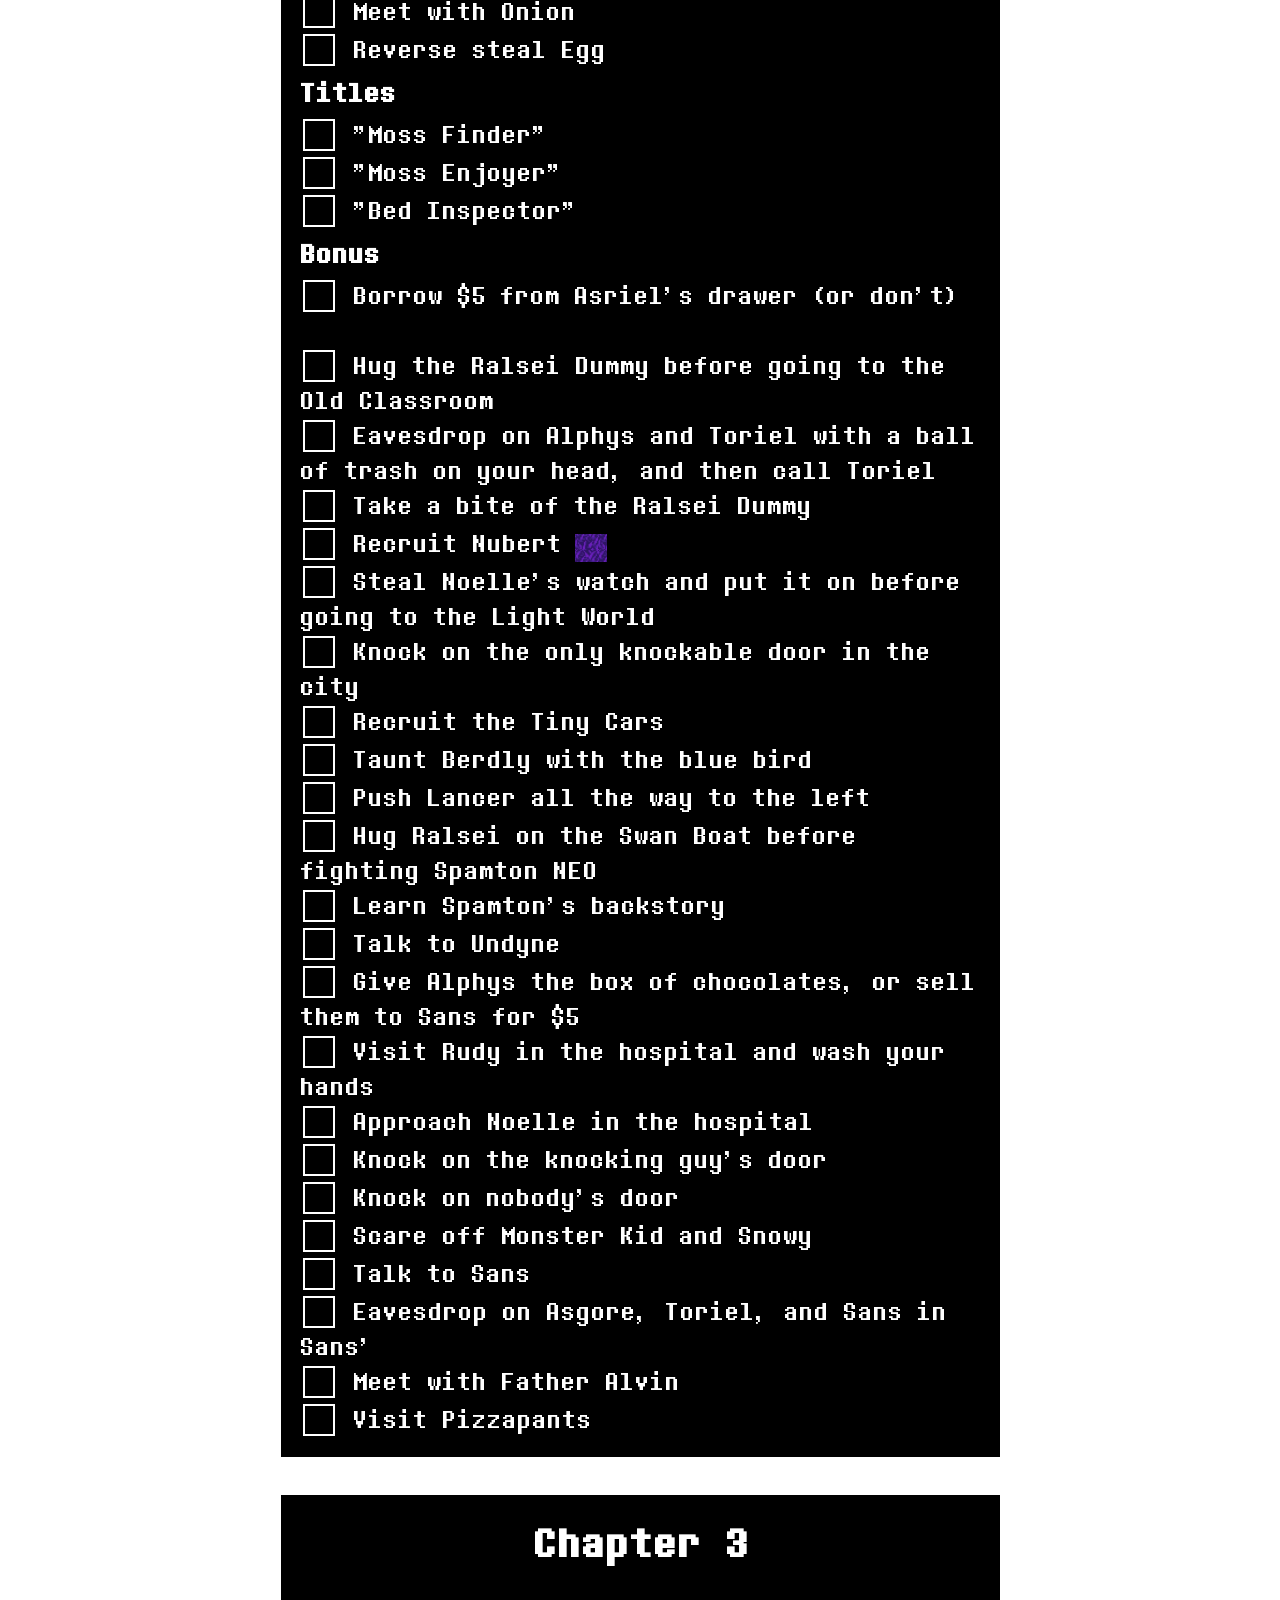
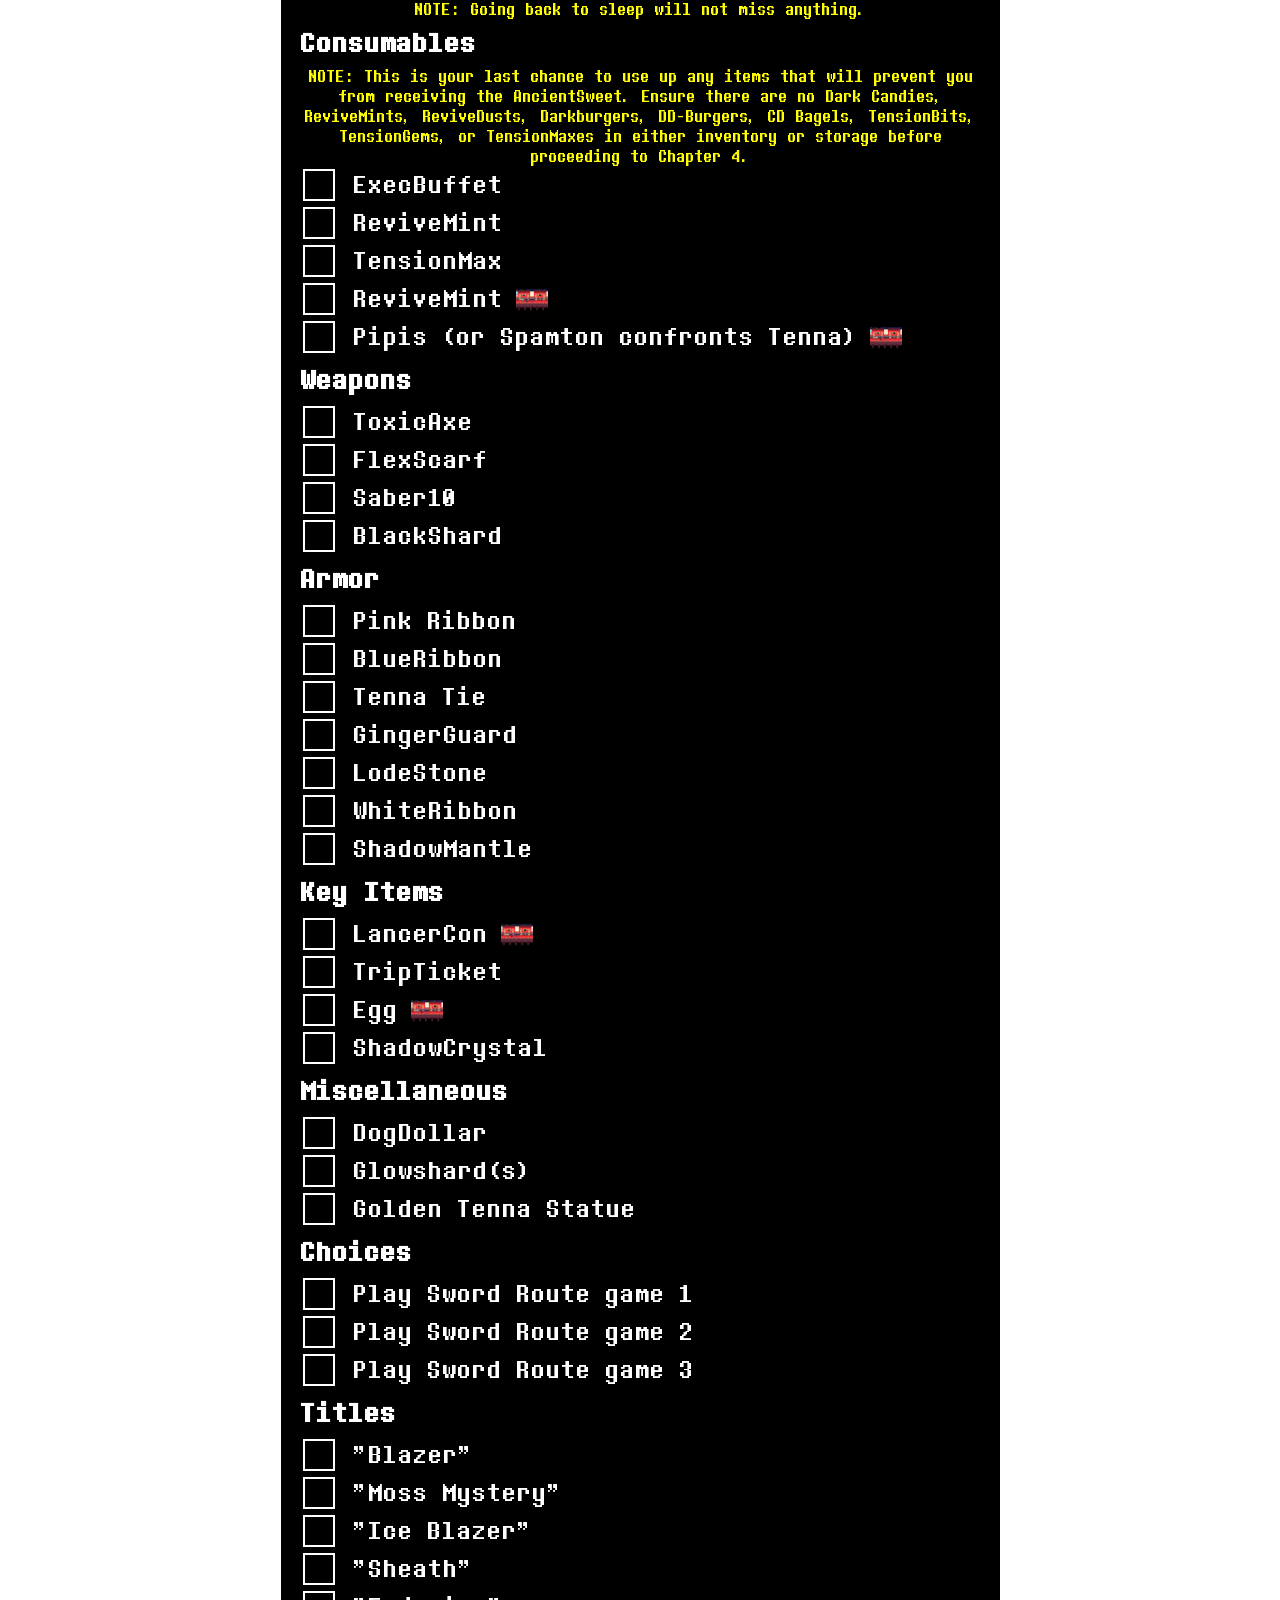
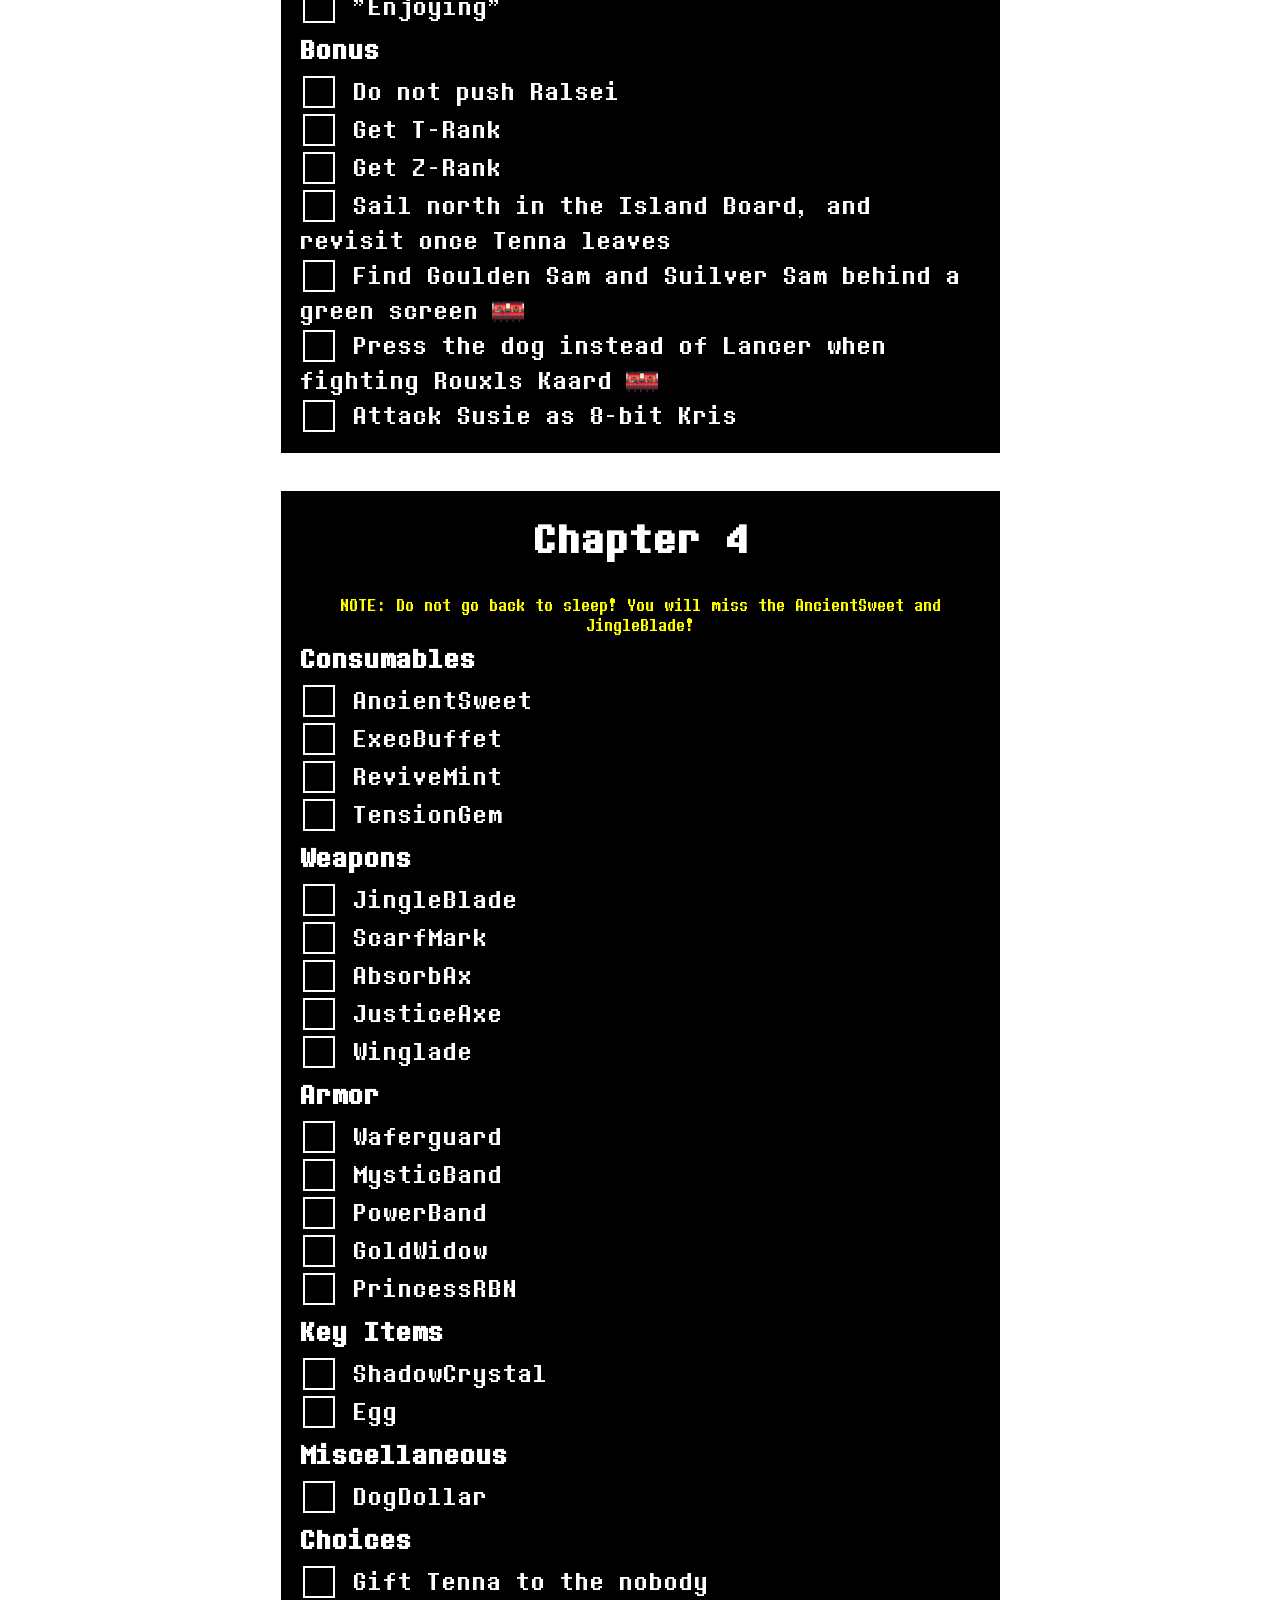
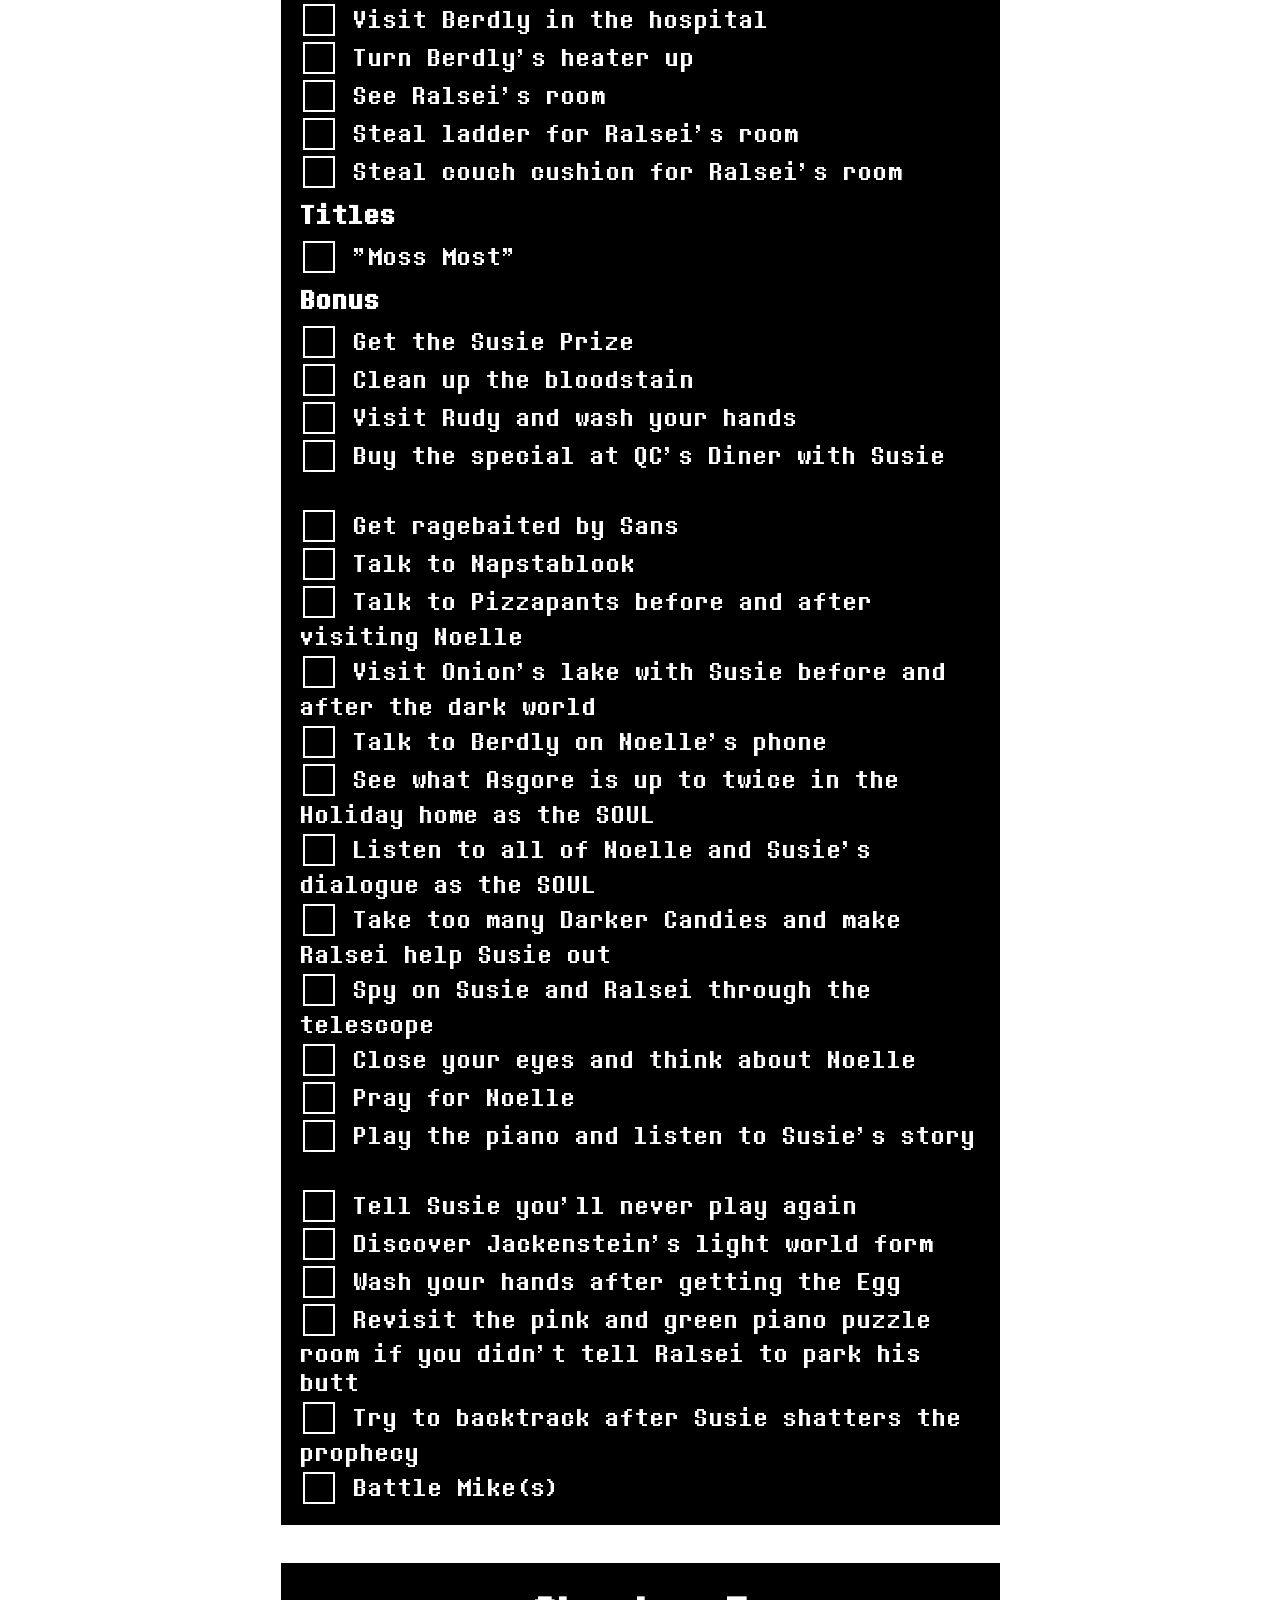
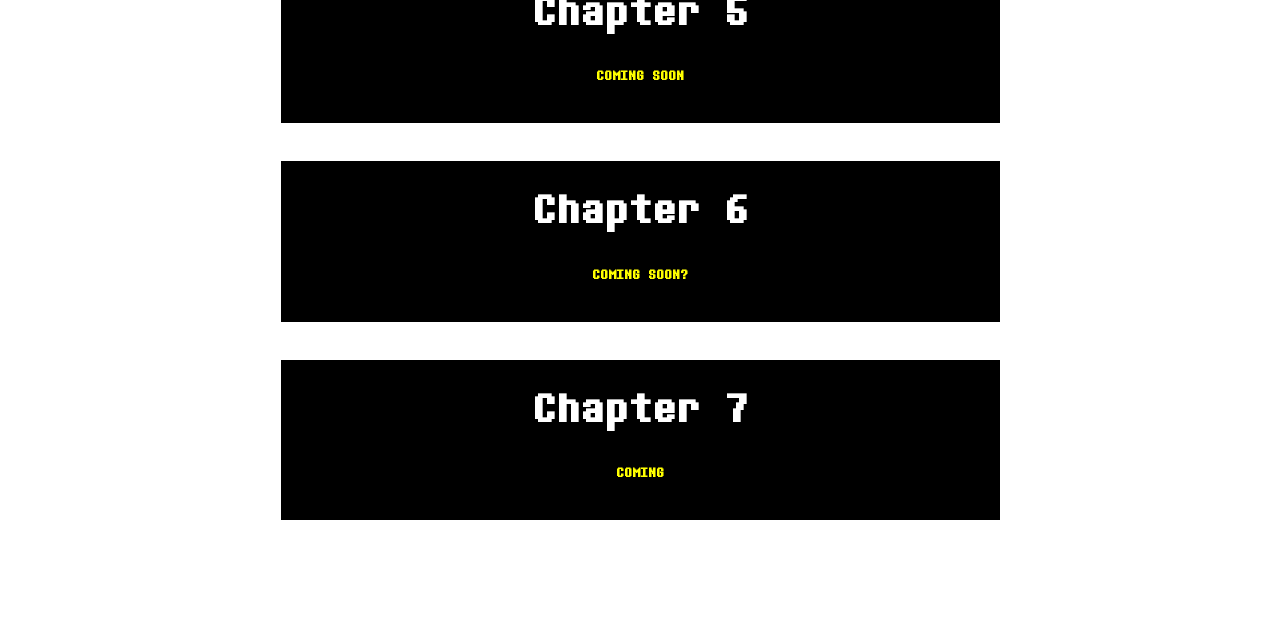
==== commit c65cecfd: "Deleted root folder and moved everything out" ====
--- a/index.html
+++ b/index.html
@@ -4,922 +4,944 @@
     <head> 
         <title>DELTARUNE Completionist Tracker</title>
         <link rel="stylesheet" href="style.css">
+        <script src="script.js" defer></script>
     </head>
     <body>
         <header>
             <h1>DELTARUNE</h1>
-            <h2>Completionist Tracker</h2>
+            <h2>Completionist Checklist</h2>
             <h5>MAJOR SPOILERS AHEAD</h5>
         </header>
         <nav class="chapter-select">
-                <a href="#chapter-1-header"><h3>Chapter 1</h3></a>
-                <a href="#chapter-2-header"><h3>Chapter 2</h3></a>
-                <a href="#chapter-3-header"><h3>Chapter 3</h3></a>
-                <a href="#chapter-4-header"><h3>Chapter 4</h3></a>
-                <a href="#chapter-5-header"><h3>Chapter 5</h3></a>
+                <a href="#settings"><h3>Settings</h3></a>
+                <a href="#chapter-1"><h3>Chapter 1</h3></a>
+                <a href="#chapter-2"><h3>Chapter 2</h3></a>
+                <a href="#chapter-3"><h3>Chapter 3</h3></a>
+                <a href="#chapter-4"><h3>Chapter 4</h3></a>
+                <a href="#chapter-5"><h3>Chapter 5</h3></a>
+                <a href="#chapter-6"><h3>Chapter 6</h3></a>
+                <a href="#chapter-7"><h3>Chapter 7</h3></a>
             </nav>
         <main>
-            <section class="route">
-                <h3>Route Selector</h3>
+            <section class="settings" id="settings">
+                <h2>Settings</h2>
                 <fieldset>
                     <legend>Show Mercy?</legend>
                     <label>
-                        <input type="radio" class="choice" name="route-selection" id="item0-1">
+                        <input type="radio" name="route-selection" id="item0-1" value="yes">
                         Yes
                     </label>
                     <label>
-                        <input type="radio" class="choice" name="route-selection" id="item0-2">
+                        <input type="radio" name="route-selection" id="item0-2" value="no">
                         No
                     </label>
                 </fieldset>
-            </section>
-            <section class="settings">
-                <h3>Settings</h3>
                 <fieldset>
                     <legend>Show Bonus?</legend>
                     <label>
-                        <input type="radio" class="choice" name="bonus-setting" id="item0-3">
+                        <input type="radio" name="bonus-setting" id="item0-3" value="yes">
                         Yes
                     </label>
                     <label>
-                        <input type="radio" class="choice" name="bonus-setting" id="item0-4">
+                        <input type="radio" name="bonus-setting" id="item0-4" value="no">
                         No
                     </label>
                 </fieldset>
+                <label id="reset-label">
+                    <input type="button" id="reset-button">
+                    RESET PAGE
+                </label>
             </section>
-            <section class="chapter-1">
-                <h2 id="chapter-1-header">Chapter 1</h2>
-                <aside>Going back to sleep will not miss anything.</aside>
+            <section class="chapter" id="chapter-1">
+                <h2>Chapter 1</h2>
+                <aside>NOTE: Going back to sleep will not miss anything.</aside>
                 <section class="consumable">
                     <h4>Consumables</h4>
-                    <aside>WARNING! Do NOT pick Dark Candy from the Dark Candy tree in Field if you intend to go for the AncientSweet!
+                    <aside>NOTE: Do NOT pick Dark Candy from the Dark Candy tree in Field if you intend to go for the AncientSweet!
                         This choice will be remembered!</aside>
-                    <label>
-                        <input type="checkbox" class="consumable forest" id="item1-1">
+                    <label class="forest">
+                        <input type="checkbox" id="item1-1">
                         Top Cake
                     </label>
-                    <label>
-                        <input type="checkbox" class="consumable forest" id="item1-2">
+                    <label class="forest">
+                        <input type="checkbox" id="item1-2">
                         ReviveMint
                     </label>
-                    <label>
-                        <input type="checkbox" class="consumable forest" id="item1-3">
+                    <label class="forest">
+                        <input type="checkbox" id="item1-3">
                         ReviveMint
                     </label>
-                    <label>
-                        <input type="checkbox" class="consumable field" id="item1-4">
+                    <label class="field">
+                        <input type="checkbox" id="item1-4">
                         SpinCake
                     </label>
                 </section>
                 <section class="weapon">
                     <h4>Weapons</h4>
-                    <label>
-                        <input type="checkbox" class="weapon kris field" id="item1-5">
+                    <label class="kris field">
+                        <input type="checkbox" id="item1-5">
                         Spookysword
                     </label>
-                    <label>
-                        <input type="checkbox" class="weapon ralsei forest" id="item1-6">
+                    <label class="ralsei forest">
+                        <input type="checkbox" id="item1-6">
                         Ragger
                     </label>
-                    <label>
-                        <input type="checkbox" class="weapon susie castle" id="item1-7">
+                    <label class="susie castle">
+                        <input type="checkbox" id="item1-7">
                         Brave Ax
                     </label>
-                    <label>
-                        <input type="checkbox" class="weapon ralsei castle" id="item1-8">
+                    <label class="ralsei castle">
+                        <input type="checkbox" id="item1-8">
                         DaintyScarf
                     </label>
-                    <label>
-                        <input type="radio" class="weapon susie castle no-mercy" name="jevil-reward" id="item1-9">
+                    <label class="susie castle no-mercy">
+                        <input type="checkbox" class="no-mercy" id="item1-9">
                         Devilsknife
                     </label>
                 </section>
                 <section class="armor">
                     <h4>Armor</h4>
-                    <label>
-                        <input type="checkbox" class="armor field" id="item1-10">
+                    <label class="field">
+                        <input type="checkbox" id="item1-10">
                         White Ribbon
                     </label>
-                    <label>
-                        <input type="checkbox" class="armor field" id="item1-11">
+                    <label class="field">
+                        <input type="checkbox" id="item1-11">
                         Amber Cards (2+ for Silver Card)
                     </label>
-                    <label>
-                        <input type="checkbox" class="armor forest" id="item1-12">
+                    <label class="forest">
+                        <input type="checkbox" id="item1-12">
                         Dice Brace
                     </label>
-                    <label>
-                        <input type="checkbox" class="armor castle" id="item1-13">
+                    <label class="castle">
+                        <input type="checkbox" id="item1-13">
                         IronShackle
                     </label>
-                    <label>
-                        <input type="radio" class="armor castle mercy" name="jevil-reward" id="item1-14">
+                    <label class="castle mercy">
+                        <input type="checkbox" class="mercy" id="item1-14">
                         Jevilstail
                     </label>
                 </section>
                 <section class="key">
                     <h4>Key Items</h4>
-                    <label>
-                        <input type="checkbox" class="key field" id="item1-15">
+                    <label class="field">
+                        <input type="checkbox" id="item1-15">
                         Broken Cake
                     </label>
-                    <label>
-                        <input type="checkbox" class="key field" id="item1-16">
+                    <label class="field">
+                        <input type="checkbox" id="item1-16">
                         Broken Key C
                     </label>
-                    <label>
-                        <input type="checkbox" class="key forest" id="item1-17">
+                    <label class="forest">
+                        <input type="checkbox" id="item1-17">
                         Broken Key B
                     </label>
-                    <label>
-                        <input type="checkbox" class="key forest" id="item1-18">
+                    <label class="forest">
+                        <input type="checkbox" id="item1-18">
                         Egg
                     </label>
-                    <label>
-                        <input type="checkbox" class="key field" id="item1-19">
+                    <label class="field">
+                        <input type="checkbox" id="item1-19">
                         Broken Key A
                     </label>
-                    <label>
-                        <input type="checkbox" class="key forest" id="item1-20">
+                    <label class="forest">
+                        <input type="checkbox" id="item1-20">
                         Door Key
                     </label>
-                    <label>
-                        <input type="checkbox" class="key castle" id="item1-21">
+                    <label class="castle">
+                        <input type="checkbox" id="item1-21">
                         ShadowCrystal
                     </label>
                 </section>
                 <section class="misc">
                     <h4>Miscellaneous</h4>
-                    <label>
-                        <input type="checkbox" class="misc ??????" id="item1-22">
+                    <label class="cliffs">
+                        <input type="checkbox" id="item1-22">
                         Glowshard
                     </label>
                 </section>
                 <section class="choice">
                     <h4>Choices</h4>
-                    <label>
-                        <input type="checkbox" class="choice forest" id="item1-23">
+                    <label class="forest">
+                        <input type="checkbox" id="item1-23">
                         The original &emsp;Starwalker
                     </label>
-                    <label>
-                        <input type="checkbox" class="choice castle" id="item1-24">
+                    <label class="castle">
+                        <input type="checkbox" id="item1-24">
                         Eat Moss
                     </label>
-                    <label>
-                        <input type="checkbox" class="choice hometown" id="item1-25">
+                    <label class="hometown">
+                        <input type="checkbox" id="item1-25">
                         Talk to Noelle about Susie
                     </label>
-                    <label>
-                        <input type="checkbox" class="choice hometown" id="item1-26">
+                    <label class="hometown">
+                        <input type="checkbox" id="item1-26">
                         Refrigerate Egg
                     </label>
-                    <label>
-                        <input type="checkbox" class="choice hometown" id="item1-27">
+                    <label class="hometown">
+                        <input type="checkbox" id="item1-27">
                         Befriend Onion
                     </label>
                 </section>
                 <section class="title">
                     <h4>Titles</h4>
-                    <label>
-                        <input type="checkbox" class="title kris castle" id="item1-28">
+                    <label class="kris">
+                        <input type="checkbox" id="item1-28">
                         "Bed Inspector"
                     </label>
                 </section>
                 <section class="bonus">
                     <h4>Bonus</h4>
-                    <label>
-                        <input type="checkbox" class="bonus field" id="item1-29">
+                    <label class="field">
+                        <input type="checkbox" id="item1-29">
                         Fill Jigsaw Joe's money hole
                     </label>
-                    <label>
-                        <input type="checkbox" class="bonus hometown" id="item1-30">
+                    <label class="hometown">
+                        <input type="checkbox" id="item1-30">
                         Drink Hot Chocolate in QC's Diner
                     </label>
-                    <label>
-                        <input type="checkbox" class="bonus hometown" id="item1-31">
+                    <label class="hometown">
+                        <input type="checkbox" id="item1-31">
                         Visit Rudy and wash your hands
                     </label>
-                    <label>
-                        <input type="checkbox" class="bonus hometown" id="item1-32">
+                    <label class="hometown">
+                        <input type="checkbox" id="item1-32">
                         Meet Sans
                     </label>
-                    <label>
-                        <input type="checkbox" class="bonus hometown" id="item1-33">
+                    <label class="hometown">
+                        <input type="checkbox" id="item1-33">
                         Talk to Undyne
                     </label>
-                    <label>
-                        <input type="checkbox" class="bonus hometown" id="item1-34">
+                    <label class="hometown">
+                        <input type="checkbox" id="item1-34">
                         Meet with Alphys
                     </label>
-                    <label>
-                        <input type="checkbox" class="bonus hometown" id="item1-35">
+                    <label class="hometown">
+                        <input type="checkbox" id="item1-35">
                         Gift Toriel Asgore's bouquet
                     </label>
-                    <label>
-                        <input type="checkbox" class="bonus hometown" id="item1-36">
+                    <label class="hometown">
+                        <input type="checkbox" id="item1-36">
                         Flush the toilet 9 times
                     </label>
-                    <label>
-                        <input type="checkbox" class="bonus hometown" id="item1-37">
+                    <label class="hometown">
+                        <input type="checkbox" id="item1-37">
                         Knock on the knocking guy's door
                     </label>
-                    <label>
-                        <input type="checkbox" class="bonus hometown" id="item1-38">
+                    <label class="hometown">
+                        <input type="checkbox" id="item1-38">
                         Knock on nobody's door
                     </label>
-                    <label>
-                        <input type="checkbox" class="bonus hometown" id="item1-39">
+                    <label class="hometown">
+                        <input type="checkbox" id="item1-39">
                         Visit Father Alvin
                     </label>
-                    <label>
-                        <input type="checkbox" class="bonus hometown" id="item1-40">
+                    <label class="hometown">
+                        <input type="checkbox" id="item1-40">
                         Visit Pizzapants
                     </label>
                 </section>
             </section>
-            <section class="chapter-2">
-                <h2 id="chapter-2-header">Chapter 2</h2>
-                <aside>WARNING! Do not go back to sleep. This will prevent you from receiving the Light Candy.</aside>
+            <section class="chapter" id="chapter-2">
+                <h2>Chapter 2</h2>
+                <aside>NOTE: Do not go back to sleep. This will prevent you from receiving the Light Candy.</aside>
                 <section class="consumable">
                     <h4>Consumables</h4>
-                    <aside>WARNING! Do not inspect the trash cans in Cyber City if you are going for the AncientSweet. 
+                    <aside>NOTE: Do not inspect the trash cans in Cyber City if you are going for the AncientSweet. 
                         Finding the Dark Candy or CD Bagel in the trash will prevent you from receiving it. 
                         These choices will be remembered!</aside>
-                    <label>
-                        <input type="checkbox" class="consumable field2" id="item2-1">
+                    <label class="field2">
+                        <input type="checkbox" id="item2-1">
                         TensionBit
                     </label>
-                     <label>
-                        <input type="checkbox" class="consumable mansion" id="item2-2">
+                     <label class="mansion">
+                        <input type="checkbox" id="item2-2">
                         ReviveMint
                     </label>
-                    <label>
-                        <input type="checkbox" class="consumable not-weird" id="item2-3">
+                    <label class="mansion not-weird">
+                        <input type="checkbox" class="not-weird" id="item2-3">
                         ReviveDust
                     </label>
-                    <label>
-                        <input type="checkbox" class="consumable town mercy" id="item2-4">
+                    <label class="town mercy">
+                        <input type="checkbox" class="mercy" id="item2-4">
                         TensionGem
                     </label>
                 </section>
                 <section class="weapon">
                     <h4>Weapons</h4>
-                    <label>
-                        <input type="checkbox" class="weapon ralsei field2" id="item2-5">
+                    <label class="ralsei field2">
+                        <input type="checkbox" id="item2-5">
                         FiberScarf
                     </label>
-                    <label>
-                        <input type="checkbox" class="weapon kris field2" id="item2-6">
+                    <label class="kris field2">
+                        <input type="checkbox" id="item2-6">
                         MechaSaber
                     </label>
-                    <label>
-                        <input type="checkbox" class="weapon susie field2" id="item2-7">
+                    <label class="susie field2">
+                        <input type="checkbox" id="item2-7">
                         AutoAxe
                     </label>
-                    <label>
-                        <input type="checkbox" class="weapon ralsei field2" id="item2-8">
+                    <label class="ralsei field2">
+                        <input type="checkbox" id="item2-8">
                         Ragger2
                     </label>
-                    <label>
-                        <input type="checkbox" class="weapon kris city" id="item2-9">
+                    <label class="kris city">
+                        <input type="checkbox" id="item2-9">
                         BounceBlade
                     </label>
-                    <label>
-                        <input type="radio" class="weapon ralsei mansion no-mercy" id="item2-10" name="spamton-reward">
+                    <label class="ralsei mansion no-mercy">
+                        <input type="checkbox" class="no-mercy" id="item2-10">
                         PuppetScarf
                     </label>
                 </section>
                 <section class="armor">
                     <h4>Armor</h4>
-                    <label>
-                        <input type="checkbox" class="armor town" id="item2-11">
+                    <label class="town">
+                        <input type="checkbox" id="item2-11">
                         Silver Card
                     </label>
-                    <label>
-                        <input type="checkbox" class="armor field2" id="item2-12">
+                    <label class="field2">
+                        <input type="checkbox" id="item2-12">
                         GlowWrist
                     </label>
-                    <label>
-                        <input type="checkbox" class="armor city" id="item2-13">
+                    <label class="city">
+                        <input type="checkbox" id="item2-13">
                         Pink Ribbon
                     </label>
-                    <label>
-                        <input type="checkbox" class="armor city not-weird" id="item2-14">
+                    <label class="city not-weird">
+                        <input type="checkbox" class="not-weird" id="item2-14">
                         Mannequin
                     </label>
-                    <label>
-                        <input type="checkbox" class="armor city not-weird" id="item2-15">
+                    <label class="city not-weird">
+                        <input type="checkbox" class="not-weird" id="item2-15">
                         FrayedBowtie
                     </label>
-                    <label>
-                        <input type="checkbox" class="armor mansion not-weird" id="item2-16">
+                    <label class="mansion not-weird">
+                        <input type="checkbox" class="not-weird" id="item2-16">
                         B.ShotBowtie
                     </label>
-                    <label>
-                        <input type="checkbox" class="armor mansion" id="item2-17">
+                    <label class="mansion">
+                        <input type="checkbox" id="item2-17">
                         ChainMail
                     </label>
-                    <label>
-                        <input type="checkbox" class="armor city mansion" id="item2-18">
+                    <label class="city mansion">
+                        <input type="checkbox" id="item2-18">
                         RoyalPin
                     </label>
-                    <label>
-                        <input type="radio" class="armor mansion mercy" id="item2-19" name="spamton-reward">
+                    <label class="mansion mercy">
+                        <input type="checkbox" class="mercy" id="item2-19">
                         Dealmaker
                     </label>
-                    <label>
-                        <input type="checkbox" class="armor town" id="item2-20">
+                    <label class="town">
+                        <input type="checkbox" id="item2-20">
                         TwinRibbon
                     </label>
-                    <label>
-                        <input type="checkbox" class="armor town" id="item2-21">
+                    <label class="town">
+                        <input type="checkbox" id="item2-21">
                         SpikeBand
                     </label>
-                    <label>
-                        <input type="checkbox" class="armor town not-weird" id="item2-22">
+                    <label class="town not-weird">
+                        <input type="checkbox" class="not-weird" id="item2-22">
                         TensionBow
                     </label>
                 </section>
                 <section class="key">
                     <h4>Key Items</h4>
-                    <label>
-                        <input type="checkbox" class="key city not-weird" id="item2-23">
+                    <label class="city not-weird">
+                        <input type="checkbox" class="not-weird" id="item2-23">
                         Egg
                     </label>
-                    <label>
-                        <input type="checkbox" class="key city not-weird" id="item2-24">
+                    <label class="city not-weird">
+                        <input type="checkbox" class="not-weird" id="item2-24">
                         KeyGen
                     </label>
-                    <label>
-                        <input type="checkbox" class="key mansion not-weird" id="item2-25">
+                    <label class="mansion not-weird">
+                        <input type="checkbox" class="not-weird" id="item2-25">
                         EmptyDisk
                     </label>
-                    <label>
-                        <input type="checkbox" class="key city not-weird" id="item2-26">
+                    <label class="city not-weird">
+                        <input type="checkbox" class="not-weird" id="item2-26">
                         LoadedDisk
                     </label>
-                    <label>
-                        <input type="checkbox" class="misc mansion" id="item2-27">
+                    <label class="mansion">
+                        <input type="checkbox" id="item2-27">
                         ShadowCrystal
                     </label>
                 </section>
                 <section class="misc">
                     <h4>Miscellaneous</h4>
-                    <label>
-                        <input type="checkbox" class="misc field2 mercy" id="item2-28">
+                    <label class="field2 mercy">
+                        <input type="checkbox" class="mercy" id="item2-28">
                         Blue Checkmark 1
                     </label>
-                    <label>
-                        <input type="checkbox" class="misc field2 mercy" id="item2-29">
+                    <label class="field2 mercy">
+                        <input type="checkbox" class="mercy" id="item2-29">
                         Blue Checkmark 2
                     </label>
-                    <label>
-                        <input type="checkbox" class="misc field2 mercy" id="item2-26">
+                    <label class="field2 mercy">
+                        <input type="checkbox" class="mercy" id="item2-26">
                         Blue Checkmark 3
                     </label>
-                    <label>
-                        <input type="checkbox" class="misc city not-weird" id="item2-27">
+                    <label class="city not-weird">
+                        <input type="checkbox" class="not-weird" id="item2-27">
                         DogDollar
                     </label>
-                    <label>
-                        <input type="checkbox" class="misc mansion" id="item2-28">
+                    <label class="mansion">
+                        <input type="checkbox" id="item2-28">
                         Glowshard
                     </label>
                 </section>
                 <section class="choice">
                     <h4>Choices</h4>
-                    <label>
-                        <input type="checkbox" class="choice field2 mercy" id="item2-29">
+                    <label class="field2 mercy">
+                        <input type="checkbox" class="mercy" id="item2-29">
                         Recruit Hacker
                     </label>
                     <fieldset>
-                        <label>
-                            <input type="radio" class="choice city" id="item2-30" name="snowgrave">
+                        <legend>Weird Route</legend>
+                        <label class="city">
+                            <input type="radio" id="item2-30" name="snowgrave" value="proceed">
                             Proceed
                         </label>
-                        <label>
-                            <input type="radio" class="choice city" id="item2-31" name="snowgrave">
+                        <label class="city">
+                            <input type="radio" id="item2-31" name="snowgrave" value="do-not">
                             Do not
                         </label>
                     </fieldset>
-                    <label>
-                        <input type="checkbox" class="choice mansion not-weird" id="item2-32">
+                    <label class="mansion not-weird">
+                        <input type="checkbox" class="not-weird" id="item2-32">
                         Inspect Susie-like statue
                     </label>
-                    <label>
-                        <input type="checkbox" class="choice mansion not-weird" id="item2-33">
+                    <label class="mansion not-weird">
+                        <input type="checkbox" class="not-weird" id="item2-33">
                         Steal ICE-E statue
                     </label>
-                    <label>
-                        <input type="checkbox" class="choice hometown" id="item2-34">
+                    <label class="hometown">
+                        <input type="checkbox" id="item2-34">
                         Meet with Onion
                     </label>
-                    <label>
-                        <input type="checkbox" class="choice hometown not-weird" id="item2-35">
+                    <label class="hometown not-weird">
+                        <input type="checkbox" class="not-weird" id="item2-35">
                         Reverse steal Egg
                     </label>
                 </section>
                 <section class="title">
                     <h4>Titles</h4>
-                    <label>
-                        <input type="checkbox" class="title kris city not-weird" id="item2-36">
+                    <label class="kris not-weird">
+                        <input type="checkbox" class="not-weird" id="item2-36">
                         "Moss Finder"
                     </label>
-                    <label>
-                        <input type="checkbox" class="title susie city not-weird" id="item2-37">
+                    <label class="susie not-weird">
+                        <input type="checkbox" class="not-weird" id="item2-37">
                         "Moss Enjoyer"
                     </label>
-                    <label>
-                        <input type="checkbox" class="title town mansion not-weird" id="item2-38">
+                    <label class="kris not-weird">
+                        <input type="checkbox" class="not-weird" id="item2-38">
                         "Bed Inspector"
                     </label>
                 </section>
                 <section class="bonus">
                     <h4>Bonus</h4>
-                    <label>
-                        <input type="checkbox" class="bonus hometown" id="item2-39">
+                    <label class="hometown">
+                        <input type="checkbox" id="item2-39">
                         Borrow $5 from Asriel's drawer (or don't)
                     </label>
-                    <label>
-                        <input type="checkbox" class="bonus town" id="item2-40">
+                    <label class="town">
+                        <input type="checkbox" id="item2-40">
                         Hug the Ralsei Dummy before going to the Old Classroom
                     </label>
-                    <label>
-                        <input type="checkbox" class="bonus hometown" id="item2-41">
+                    <label class="hometown">
+                        <input type="checkbox" id="item2-41">
                         Eavesdrop on Alphys and Toriel with a ball of trash on your head, and then call Toriel
                     </label>
-                    <label>
-                        <input type="checkbox" class="bonus town" id="item2-42">
+                    <label class="town">
+                        <input type="checkbox" id="item2-42">
                         Take a bite of the Ralsei Dummy
                     </label>
-                    <label>
-                        <input type="checkbox" class="bonus field mercy" id="item2-43">
+                    <label class="field mercy">
+                        <input type="checkbox" class="mercy" id="item2-43">
                         Recruit Nubert
                     </label>
-                    <label>
-                        <input type="checkbox" class="bonus city" id="item2-44">
+                    <label class="city">
+                        <input type="checkbox" id="item2-44">
                         Steal Noelle's watch and put it on before going to the Light World
                     </label>
-                    <label>
-                        <input type="checkbox" class="bonus city" id="item2-45">
+                    <label class="city">
+                        <input type="checkbox" id="item2-45">
                         Knock on the only knockable door in the city
                     </label>
-                    <label>
-                        <input type="checkbox" class="bonus city mercy not-weird" id="item2-46">
+                    <label class="city mercy not-weird">
+                        <input type="checkbox" class="mercy not-weird" id="item2-46">
                         Recruit the Tiny Cars
                     </label>
-                    <label>
-                        <input type="checkbox" class="bonus mansion not-weird" id="item2-47">
+                    <label class="mansion not-weird">
+                        <input type="checkbox" class="not-weird" id="item2-47">
                         Taunt Berdly with the blue bird
                     </label>
-                    <label>
-                        <input type="checkbox" class="bonus mansion not-weird" id="item2-48">
+                    <label class="mansion not-weird">
+                        <input type="checkbox" class="not-weird" id="item2-48">
                         Push Lancer all the way to the left
                     </label>
-                    <label>
-                        <input type="checkbox" class="bonus mansion not-weird" id="item2-49">
+                    <label class="mansion not-weird">
+                        <input type="checkbox" class="not-weird" id="item2-49">
                         Hug Ralsei on the Swan Boat before fighting Spamton NEO
                     </label>
-                    <label>
-                        <input type="checkbox" class="bonus city not-weird" id="item2-50">
+                    <label class="city not-weird">
+                        <input type="checkbox" class="not-weird" id="item2-50">
                         Learn Spamton's backstory
                     </label>
-                    <label>
-                        <input type="checkbox" class="bonus hometown" id="item2-51">
+                    <label class="hometown">
+                        <input type="checkbox" id="item2-51">
                         Talk to Undyne
                     </label>
-                    <label>
-                        <input type="checkbox" class="bonus hometown" id="item2-52">
+                    <label class="hometown">
+                        <input type="checkbox" id="item2-52">
                         Give Alphys the box of chocolates, or sell them to Sans for $5
                     </label>
-                    <label>
-                        <input type="checkbox" class="bonus hometown" id="item2-53">
+                    <label class="hometown">
+                        <input type="checkbox" id="item2-53">
                         Visit Rudy in the hospital and wash your hands
                     </label>
-                    <label>
-                        <input type="checkbox" class="bonus hometown snowgrave" id="item2-54">
+                    <label class="hometown snowgrave">
+                        <input type="checkbox" class="snowgrave" id="item2-54">
                         Approach Noelle in the hospital
                     </label>
-                    <label>
-                        <input type="checkbox" class="bonus hometown" id="item2-55">
+                    <label class="hometown">
+                        <input type="checkbox" id="item2-55">
                         Knock on the knocking guy's door
                     </label>
-                    <label>
-                        <input type="checkbox" class="bonus hometown" id="item2-56">
+                    <label class="hometown">
+                        <input type="checkbox" id="item2-56">
                         Knock on nobody's door
                     </label>
-                    <label>
-                        <input type="checkbox" class="bonus hometown" id="item2-57">
+                    <label class="hometown">
+                        <input type="checkbox" id="item2-57">
                         Scare off Monster Kid and Snowy
                     </label>
-                    <label>
-                        <input type="checkbox" class="bonus hometown" id="item2-58">
+                    <label class="hometown">
+                        <input type="checkbox" id="item2-58">
                         Talk to Sans
                     </label>
-                    <label>
-                        <input type="checkbox" class="bonus hometown" id="item2-59">
+                    <label class="hometown">
+                        <input type="checkbox" id="item2-59">
                         Eavesdrop on Asgore, Toriel, and Sans in Sans'
                     </label>
-                    <label>
-                        <input type="checkbox" class="bonus hometown" id="item2-60">
+                    <label class="hometown">
+                        <input type="checkbox" id="item2-60">
                         Meet with Father Alvin
                     </label>
-                    <label>
-                        <input type="checkbox" class="bonus hometown" id="item2-61">
+                    <label class="hometown">
+                        <input type="checkbox" id="item2-61">
                         Visit Pizzapants
                     </label>
                 </section>
             </section>
-            <section class="chapter-3">
-                <h2 id="chapter-3-header">Chapter 3</h2>
-                <aside>Going back to sleep will not miss anything.</aside>
+            <section class="chapter" id="chapter-3">
+                <h2>Chapter 3</h2>
+                <aside>NOTE: Going back to sleep will not miss anything.</aside>
                 <section class="consumable">
                     <h4>Consumables</h4>
-                    <aside>This is your last chance to use up any items that will prevent you from receiving the AncientSweet.
+                    <aside>NOTE: This is your last chance to use up any items that will prevent you from receiving the AncientSweet.
                         Ensure there are no Dark Candies, ReviveMints, ReviveDusts, Darkburgers, DD-Burgers, CD Bagels, TensionBits, TensionGems,
                         or TensionMaxes in either inventory or storage before proceeding to Chapter 4.</aside>
-                    <label>
-                        <input type="checkbox" class="consumable green-room" id="item3-1">
+                    <label class="green-room">
+                        <input type="checkbox" id="item3-1">
                         ExecBuffet
                     </label>
-                    <label>
-                        <input type="checkbox" class="consumable green-room" id="item3-2">
+                    <label class="green-room">
+                        <input type="checkbox" id="item3-2">
                         ReviveMint
                     </label>
-                    <label>
-                        <input type="checkbox" class="consumable green-room" id="item3-3">
+                    <label class="green-room">
+                        <input type="checkbox" id="item3-3">
                         TensionMax
                     </label>
-                    <label>
-                        <input type="checkbox" class="consumable tv-world" id="item3-4">
+                    <label class="tv-world">
+                        <input type="checkbox" id="item3-4">
                         ReviveMint
                     </label>
-                    <label>
-                        <input type="checkbox" class="consumable tv-world" id="item3-5">
+                    <label class="tv-world">
+                        <input type="checkbox" id="item3-5">
                         Pipis (or Spamton confronts Tenna)
                     </label>
                 </section>
                 <section class="weapon">
                     <h4>Weapons</h4>
-                    <label>
-                        <input type="checkbox" class="weapon green-room" id="item3-6">
+                    <label class="green-room">
+                        <input type="checkbox" id="item3-6">
                         ToxicAxe
                     </label>
-                    <label>
-                        <input type="checkbox" class="weapon green-room" id="item3-7">
+                    <label class="green-room">
+                        <input type="checkbox" id="item3-7">
                         FlexScarf
                     </label>
-                    <label>
-                        <input type="checkbox" class="weapon green-room" id="item3-8">
+                    <label class="green-room">
+                        <input type="checkbox" id="item3-8">
                         Saber10
                     </label>
-                    <label>
-                        <input type="checkbox" class="weapon cold" id="item3-9">
+                    <label class="cold">
+                        <input type="checkbox" id="item3-9">
                         BlackShard
                     </label>
                 </section>
                 <section class="armor">
                     <h4>Armor</h4>
-                    <label>
-                        <input type="checkbox" class="armor green-room" id="item3-10">
+                    <label class="green-room">
+                        <input type="checkbox" id="item3-10">
                         Pink Ribbon
                     </label>
-                    <label>
-                        <input type="checkbox" class="armor green-room" id="item3-11">
+                    <label class="green-room">
+                        <input type="checkbox" id="item3-11">
                         BlueRibbon
                     </label>
-                    <label>
-                        <input type="checkbox" class="armor green-room" id="item3-12">
+                    <label class="green-room">
+                        <input type="checkbox" id="item3-12">
                         Tenna Tie
                     </label>
-                    <label>
-                        <input type="checkbox" class="armor green-room" id="item3-13">
+                    <label class="green-room">
+                        <input type="checkbox" id="item3-13">
                         GingerGuard
                     </label>
-                    <label>
-                        <input type="checkbox" class="armor green-room" id="item3-14">
+                    <label class="green-room">
+                        <input type="checkbox" id="item3-14">
                         LodeStone
                     </label>
-                    <label>
-                        <input type="checkbox" class="armor green-room" id="item3-15">
+                    <label class="green-room">
+                        <input type="checkbox" id="item3-15">
                         WhiteRibbon
                     </label>
-                    <label>
-                        <input type="checkbox" class="armor game" id="item3-16">
+                    <label class="game">
+                        <input type="checkbox" id="item3-16">
                         ShadowMantle
                     </label>
                 </section>
                 <section class="key">
                     <h4>Key Items</h4>
-                    <label>
-                        <input type="checkbox" class="key tv-world" id="item3-17">
+                    <label class="tv-world">
+                        <input type="checkbox" id="item3-17">
                         LancerCon
                     </label>
-                    <label>
-                        <input type="checkbox" class="key cliffs mercy" id="item3-18">
+                    <label class="cliffs mercy">
+                        <input type="checkbox" class="mercy" id="item3-18">
                         TripTicket
                     </label>
-                    <label>
-                        <input type="checkbox" class="key tv-world mercy" id="item3-19">
+                    <label class="tv-world mercy">
+                        <input type="checkbox" class="mercy" id="item3-19">
                         Egg
                     </label>
-                    <label>
-                        <input type="checkbox" class="misc cold" id="item3-20">
+                    <label class="cold">
+                        <input type="checkbox" id="item3-20">
                         ShadowCrystal
                     </label>
                 </section>
                 <section class="misc">
                     <h4>Miscellaneous</h4>
-                    <label>
-                        <input type="checkbox" class="misc green-room" id="item3-21">
+                    <label class="green-room">
+                        <input type="checkbox" id="item3-21">
                         DogDollar
                     </label>
-                    <label>
-                        <input type="checkbox" class="misc green-room" id="item3-22">
+                    <label class="green-room">
+                        <input type="checkbox" id="item3-22">
                         Glowshard(s)
                     </label>
-                    <label>
-                        <input type="checkbox" class="misc green-room" id="item3-23">
+                    <label class="green-room">
+                        <input type="checkbox" id="item3-23">
                         Golden Tenna Statue
                     </label>
                 </section>
                 <section class="choice">
                     <h4>Choices</h4>
-                    <label>
-                        <input type="checkbox" class="choice game" id="item3-24">
+                    <label class="game">
+                        <input type="checkbox" id="item3-24">
                         Play Sword Route game 1
                     </label>
-                    <label>
-                        <input type="checkbox" class="choice game" id="item3-25">
+                    <label class="game">
+                        <input type="checkbox" id="item3-25">
                         Play Sword Route game 2
                     </label>
-                    <label>
-                        <input type="checkbox" class="choice game" id="item3-26">
+                    <label class="game">
+                        <input type="checkbox" id="item3-26">
                         Play Sword Route game 3
                     </label>
                 </section>
                 <section class="title">
                     <h4>Titles</h4>
-                    <label>
-                        <input type="checkbox" class="title kris game" id="item3-27">
+                    <label class="kris">
+                        <input type="checkbox" id="item3-27">
                         "Blazer"
                     </label>
-                    <label>
-                        <input type="checkbox" class="title kris game" id="item3-28">
+                    <label class="kris">
+                        <input type="checkbox" id="item3-28">
                         "Moss Mystery"
                     </label>
-                    <label>
-                        <input type="checkbox" class="title kris game" id="item3-29">
+                    <label class="kris">
+                        <input type="checkbox" id="item3-29">
                         "Ice Blazer"
                     </label>
-                    <label>
-                        <input type="checkbox" class="title kris game" id="item3-30">
+                    <label class="kris">
+                        <input type="checkbox" id="item3-30">
                         "Sheath"
                     </label>
-                    <label>
-                        <input type="checkbox" class="title kris tv-world mercy" id="item3-31">
+                    <label class="kris mercy">
+                        <input type="checkbox" class="mercy" id="item3-31">
                         "Enjoying"
                     </label>
                 </section>
                 <section class="bonus">
                     <h4>Bonus</h4>
-                    <label>
-                        <input type="checkbox" class="bonus game" id="item3-32">
+                    <label class="game">
+                        <input type="checkbox" id="item3-32">
                         Do not push Ralsei
                     </label>
-                    <label>
-                        <input type="checkbox" class="bonus game" id="item3-33">
+                    <label class="game">
+                        <input type="checkbox" id="item3-33">
                         Get T-Rank 
                     </label>
-                    <label>
-                        <input type="checkbox" class="bonus game" id="item3-34">
+                    <label class="game">
+                        <input type="checkbox" id="item3-34">
                         Get Z-Rank
                     </label>
-                    <label>
-                        <input type="checkbox" class="bonus game" id="item3-35">
+                    <label class="game">
+                        <input type="checkbox" id="item3-35">
                         Sail north in the Island Board, and revisit once Tenna leaves
                     </label>
-                    <label>
-                        <input type="checkbox" class="bonus tv-world" id="item3-36">
+                    <label class="tv-world">
+                        <input type="checkbox" id="item3-36">
                         Find Goulden Sam and Suilver Sam behind a green screen
                     </label>
-                    <label>
-                        <input type="checkbox" class="bonus tv-world" id="item3-37">
+                    <label class="tv-world">
+                        <input type="checkbox" id="item3-37">
                         Press the dog instead of Lancer when fighting Rouxls Kaard
                     </label>
-                    <label>
-                        <input type="checkbox" class="bonus green-room" id="item3-38">
+                    <label class="green-room">
+                        <input type="checkbox" id="item3-38">
                         Attack Susie as 8-bit Kris
                     </label>
                 </section>
             </section>
-            <section class="chapter-4">
-                <h2 id="chapter-4-header">Chapter 4</h2>
-                <aside>WARNING! Do not go back to sleep! You will miss the AncientSweet and JingleBlade!</aside>
+            <section class="chapter" id="chapter-4">
+                <h2>Chapter 4</h2>
+                <aside>NOTE: Do not go back to sleep! You will miss the AncientSweet and JingleBlade!</aside>
                 <section class="consumable">
                     <h4>Consumables</h4>
-                    <label>
-                        <input type="checkbox" class="consumable hometown" id="item4-1">
+                    <label class="hometown">
+                        <input type="checkbox" id="item4-1">
                         AncientSweet 
                     </label>
-                    <label>
-                        <input type="checkbox" class="consumable town" id="item4-2">
+                    <label class="town">
+                        <input type="checkbox" id="item4-2">
                         ExecBuffet
                     </label>
-                    <label>
-                        <input type="checkbox" class="consumable sanct1" id="item4-3">
+                    <label class="sanct1">
+                        <input type="checkbox" id="item4-3">
                         ReviveMint
                     </label>
-                    <label>
-                        <input type="checkbox" class="consumable sanct1" id="item4-4">
+                    <label class="sanct1">
+                        <input type="checkbox" id="item4-4">
                         TensionGem
                     </label>
                 </section>
                 <section class="weapon">
                     <h4>Weapons</h4>
-                    <label>
-                        <input type="checkbox" class="weapon kris hometown" id="item4-5">
+                    <label class="kris hometown">
+                        <input type="checkbox" id="item4-5">
                         JingleBlade
                     </label>
-                    <label>
-                        <input type="checkbox" class="weapon ralsei sanct1" id="item4-6">
+                    <label class="ralsei sanct1">
+                        <input type="checkbox" id="item4-6">
                         ScarfMark
                     </label>
-                    <label>
-                        <input type="checkbox" class="weapon susie sanct1" id="item4-7">
+                    <label class="susie sanct1">
+                        <input type="checkbox" id="item4-7">
                         AbsorbAx
                     </label>
-                    <label>
-                        <input type="checkbox" class="weapon susie sanct1" id="item4-8">
+                    <label class="susie sanct1">
+                        <input type="checkbox" id="item4-8">
                         JusticeAxe
                     </label>
-                    <label>
-                        <input type="checkbox" class="weapon kris sanct1" id="item4-9">
+                    <label class="kris sanct1">
+                        <input type="checkbox" id="item4-9">
                         Winglade
                     </label>
                 </section>
                 <section class="armor">
                     <h4>Armor</h4>
-                    <label>
-                        <input type="checkbox" class="armor sanct1" id="item4-10">
+                    <label class="sanct1">
+                        <input type="checkbox" id="item4-10">
                         Waferguard
                     </label>
-                    <label>
-                        <input type="checkbox" class="armor sanct1" id="item4-11">
+                    <label class="sanct1">
+                        <input type="checkbox" id="item4-11">
                         MysticBand
                     </label>
-                    <label>
-                        <input type="checkbox" class="armor sanct1" id="item4-12">
+                    <label class="sanct1">
+                        <input type="checkbox" id="item4-12">
                         PowerBand
                     </label>
-                    <label>
-                        <input type="checkbox" class="armor sanct2" id="item4-13">
+                    <label class="sanct2">
+                        <input type="checkbox" id="item4-13">
                         GoldWidow
                     </label>
-                    <label>
-                        <input type="checkbox" class="armor sanct1" id="item4-14">
+                    <label class="sanct1">
+                        <input type="checkbox" id="item4-14">
                         PrincessRBN
                     </label>
                 </section>
                 <section class="key">
                     <h4>Key Items</h4>
-                    <label>
-                        <input type="checkbox" class="key sanct1" id="item4-15">
+                    <label class="sanct1">
+                        <input type="checkbox" id="item4-15">
                         ShadowCrystal
                     </label>
-                    <label>
-                        <input type="checkbox" class="key sanct2" id="item4-16">
+                    <label class="sanct2">
+                        <input type="checkbox" id="item4-16">
                         Egg
                     </label>
                 </section>
                 <section class="misc">
                     <h4>Miscellaneous</h4>
-                    <label>
-                        <input type="checkbox" class="misc sanct1" id="item4-17">
+                    <label class="sanct3">
+                        <input type="checkbox" id="item4-17">
                         DogDollar
                     </label>
                 </section>
                 <section class="choice">
                     <h4>Choices</h4>
-                    <label>
-                        <input type="checkbox" class="choice hometown mercy" id="item4-18">
+                    <label class="hometown mercy">
+                        <input type="checkbox" class="mercy" id="item4-18">
                         Gift Tenna to the nobody
                     </label>
-                    <label>
-                        <input type="checkbox" class="choice town" id="item4-19">
+                    <label class="hometown no-mercy">
+                        <input type="checkbox" class="no-mercy" id="item4-19">
+                        Visit Berdly in the hospital
+                    </label>
+                    <label class="hometown snowgrave">
+                        <input type="checkbox" class="snowgrave" id="item4-20">
+                        Turn Berdly's heater up
+                    </label>
+                    <label class="town">
+                        <input type="checkbox" id="item4-21">
                         See Ralsei's room
                     </label>
-                    <label>
-                        <input type="checkbox" class="choice sanct1" id="item4-20">
+                    <label class="sanct1">
+                        <input type="checkbox" id="item4-22">
                         Steal ladder for Ralsei's room
                     </label>
-                    <label>
-                        <input type="checkbox" class="choice sanct1" id="item4-21">
+                    <label class="sanct1">
+                        <input type="checkbox" id="item4-23">
                         Steal couch cushion for Ralsei's room
                     </label>
                 </section>
                 <section class="title">
                     <h4>Titles</h4>
-                    <label>
-                        <input type="checkbox" class="title kris sanct2 mercy" id="item4-22">
+                    <label class="mercy">
+                        <input type="checkbox" class="kris mercy" id="item4-24">
                         "Moss Most"
                     </label>
                 </section>
                 <section class="bonus">
                     <h4>Bonus</h4>
-                    <label>
-                        <input type="checkbox" class="bonus hometown" id="item4-23">
+                    <label class="hometown">
+                        <input type="checkbox" id="item4-25">
                         Get the Susie Prize
                     </label>
-                    <label>
-                        <input type="checkbox" class="bonus hometown" id="item4-24">
+                    <label class="hometown">
+                        <input type="checkbox" id="item4-26">
                         Clean up the bloodstain
                     </label>
-                    <label>
-                        <input type="checkbox" class="bonus hometown" id="item4-25">
+                    <label class="hometown">
+                        <input type="checkbox" id="item4-27">
                         Visit Rudy and wash your hands
                     </label>
-                    <label>
-                        <input type="checkbox" class="bonus hometown" id="item4-26">
+                    <label class="hometown">
+                        <input type="checkbox" id="item4-28">
                         Buy the special at QC's Diner with Susie
                     </label>
-                    <label>
-                        <input type="checkbox" class="bonus hometown" id="item4-27">
+                    <label class="hometown">
+                        <input type="checkbox" id="item4-29">
                         Get ragebaited by Sans
                     </label>
-                    <label>
-                        <input type="checkbox" class="bonus hometown" id="item4-28">
+                    <label class="hometown">
+                        <input type="checkbox" id="item4-30">
                         Talk to Napstablook
                     </label>
-                    <label>
-                        <input type="checkbox" class="bonus hometown" id="item4-29">
+                    <label class="hometown">
+                        <input type="checkbox" id="item4-31">
                         Talk to Pizzapants before and after visiting Noelle
                     </label>
-                    <label>
-                        <input type="checkbox" class="bonus hometown" id="item4-30">
+                    <label class="hometown">
+                        <input type="checkbox" id="item4-32">
                         Visit Onion's lake with Susie before and after the dark world
                     </label>
-                    <label>
-                        <input type="checkbox" class="bonus hometown not-weird" id="item4-31">
+                    <label class="hometown not-weird">
+                        <input type="checkbox" class="not-weird" id="item4-33">
                         Talk to Berdly on Noelle's phone
                     </label>
-                    <label>
-                        <input type="checkbox" class="bonus hometown" id="item4-32">
+                    <label class="hometown">
+                        <input type="checkbox" id="item4-34">
                         See what Asgore is up to twice in the Holiday home as the SOUL
                     </label>
-                    <label>
-                        <input type="checkbox" class="bonus hometown not-weird" id="item4-33">
+                    <label class="hometown not-weird">
+                        <input type="checkbox" class="not-weird" id="item4-35">
                         Listen to all of Noelle and Susie's dialogue as the SOUL
                     </label>
-                    <label>
-                        <input type="checkbox" class="bonus sanct1" id="item4-34">
+                    <label class="sanct1">
+                        <input type="checkbox" id="item4-36">
                         Take too many Darker Candies and make Ralsei help Susie out
                     </label>
-                    <label>
-                        <input type="checkbox" class="bonus sanct1" id="item4-35">
+                    <label class="sanct1">
+                        <input type="checkbox" id="item4-37">
                         Spy on Susie and Ralsei through the telescope
                     </label>
-                    <label>
-                        <input type="checkbox" class="bonus sanct1 snowgrave" id="item4-36">
-                        Think about Noelle
-                    </label>
-                    <label>
-                        <input type="checkbox" class="bonus hometown snowgrave" id="item4-37">
+                    <label class="sanct1 snowgrave">
+                        <input type="checkbox" class="snowgrave" id="item4-38">
+                        Close your eyes and think about Noelle
+                    </label>
+                    <label class="hometown snowgrave">
+                        <input type="checkbox" class="snowgrave" id="item4-39">
                         Pray for Noelle
                     </label>
-                    <label>
-                        <input type="checkbox" class="bonus hometown" id="item4-38">
+                    <label class="hometown">
+                        <input type="checkbox" id="item4-40">
                         Play the piano and listen to Susie's story
                     </label>
-                    <label>
-                        <input type="checkbox" class="bonus hometown snowgrave" id="item4-39">
+                    <label class="hometown snowgrave">
+                        <input type="checkbox" class="snowgrave" id="item4-41">
                         Tell Susie you'll never play again
                     </label>
-                    <label>
-                        <input type="checkbox" class="bonus hometown" id="item4-40">
+                    <label class="hometown">
+                        <input type="checkbox" id="item4-42">
                         Discover Jackenstein's light world form
                     </label>
-                    <label>
-                        <input type="checkbox" class="bonus sanct2" id="item4-41">
+                    <label class="sanct2">
+                        <input type="checkbox" id="item4-43">
                         Wash your hands after getting the Egg
                     </label>
-                    <label>
-                        <input type="checkbox" class="bonus sanct1" id="item4-42">
+                    <label class="sanct3">
+                        <input type="checkbox" id="item4-44">
                         Revisit the pink and green piano puzzle room if you didn't tell Ralsei to park his butt
                     </label>
-                    <label>
-                        <input type="checkbox" class="bonus sanct3" id="item4-43">
+                    <label class="sanct3">
+                        <input type="checkbox" id="item4-45">
                         Try to backtrack after Susie shatters the prophecy
                     </label>
-                    <label>
-                        <input type="checkbox" class="bonus town" id="item4-44">
+                    <label class="town">
+                        <input type="checkbox" id="item4-46">
                         Battle Mike(s)
                     </label>
                 </section>
             </section>
-            <section class="chapter-5">
-                <h2 id="chapter-5-header">Chapter 5</h2>
+            <section class="chapter" id="chapter-5">
+                <h2>Chapter 5</h2>
                 <h5>COMING SOON</h5>
+            </section>
+            <section class="chapter" id="chapter-6">
+                <h2>Chapter 6</h2>
+                <h5>COMING SOON?</h5>
+            </section>
+            <section class="chapter" id="chapter-7">
+                <h2>Chapter 7</h2>
+                <h5>COMING</h5>
             </section>
         </main>
         <footer>
--- a/style.css
+++ b/style.css
@@ -1,67 +1,297 @@
 * {
     color: white;
+    font-family: "Determination";
+    box-sizing: border-box;
+    scrollbar-width:auto;
+    scrollbar-color: white black;
+}
+
+body {
+    display: flex;
+    background-image: url("res/depths.png");
+    background-position: center;
+    background-attachment: fixed;
+    background-repeat: repeat;
+    flex-direction: column;
+    align-items: center;
+    margin: 0;
+}
+
+main {
+    display: flex;
+    flex-direction: column;
+    gap: 2rem;
+    padding-bottom: 2rem;
+}
+
+body::before {
+    content: "";
+    position: fixed;
+    inset: 0;
+    background: rgba(0, 0, 0, 0.72);
+    z-index: -1;
+}
+
+header, .chapter, .settings, footer {
+    flex-direction: column;
+    align-items: center;
+    border: 3px solid white;
+    background-color: black;
+}
+
+.settings, .chapter {
+    max-width: 725px;
+    margin: 0;
+    padding: 18px;
+    scroll-margin-top: 65px;
+}
+
+h1, h2, h3, h5, h6, aside {
+    text-align: center;
+}
+
+aside {
+    font-size: clamp(0.8rem, 4vw, 1rem);
+}
+
+h2 {
+    font-size: clamp(1.3rem, 5vw, 2.5rem);
+    margin-top: 5px;
+}
+
+h4 {
+    font-size: clamp(1rem, 9.5vw, 1.67rem);
+    margin: 7.5px 0;
 }
 
 nav {
+    display: grid;
+    grid-template-columns: repeat(auto-fit, minmax(140px, 1fr));
+    gap: 0.75rem;
     position: sticky;
     top: 0;
+    background-color: black;
+    border: 3px solid white;
+    justify-content: center;
+    column-gap: clamp(1.5rem, 1vw, 6rem);
+    width: 100%;
+    z-index: 100;
+    flex-wrap: wrap;
+    overflow: hidden;
+    padding: 1rem 0;
+}
+
+nav h3 {
+    margin: 0;
+    padding: 0.5rem;
+}
+
+label {
+    display: block;
+    font-size: clamp(1rem, 6vw, 1.5rem);
+}
+
+input {
+    vertical-align: middle;
+    height: clamp(1rem, 6vw, 2rem);
+    width: clamp(1rem, 6vw, 2rem);
+    border: 2px solid white;
+    appearance: none;
+    position: relative;
+}
+
+input:checked::after {
+    content: "";
+    position: absolute;
+    width: 75%;
+    height: 75%;
+    background-color: white;
+    /* centering */
+    top: 50%;
+    left: 50%;
+    transform: translate(-50%, -50%);
+}
+
+a {
+    text-decoration: none;
+}
+
+a:hover, a:hover h3, aside, h5, label:hover {
+    color: yellow;
+    text-decoration: none;
+}
+
+label:hover input {
+    border-color: yellow;
+}
+
+header {
+    width: 100%
+}
+
+footer {
+    display: flex;
+    width: 100%;
+    position: sticky;
+    bottom: 0;
+    padding: 16px 0;
+}
+
+footer a {
+    display: flex;
+    flex-direction: row;
+    align-items: center;
+}
+
+footer img {
+    width: 48px;
+    height: 48px;
+    margin-right: 8px;
+    filter: invert(100%);
+}
+
+#reset-button {
+    display: none;
+}
+
+#reset-label {
     text-align: center;
-    z-index: 1000;
+    margin-top: 10px;
+}
+
+.hidden {
+    display: none;
+}
+
+label::after {
+    content: "";
+    display: inline-block;
+    vertical-align: middle;
+    background-size: contain;
+    width: 32px;
+    height:32px;
+    background-repeat: no-repeat;
+    transform: translateY(6px);
+}
+
+label.kris::after {
+    background-image: url("https://deltarune.wiki/images/Kris_face_battlemenu.png?cb=g9uj7d&h=thumb.php&f=Kris_face_battlemenu.png");
+}
+
+label.ralsei::after {
+    background-image: url("https://deltarune.wiki/images/Ralsei_face_battlemenu.png?cb=t0bcnp&h=thumb.php&f=Ralsei_face_battlemenu.png&20220213004550");
+}
+
+label.susie::after {
+    background-image: url("https://deltarune.wiki/images/Susie_face_battlemenu.png?cb=rbu60a&h=thumb.php&f=Susie_face_battlemenu.png&20220213012129");
+}
+
+label.game::after {
+    background-image: url("https://deltarune.wiki/images/Kris_overworld_8bit_pose.png?cb=8rdcs9&h=thumb.php&f=Kris_overworld_8bit_pose.png&20260125171612");
+}
+
+label.green-room::after {
+    background-image: url("https://deltarune.wiki/images/Green_Room_location.png?cb=bu673h&h=thumb.php&f=Green_Room_location.png");
+}
+
+label.hometown::after {
+    background-image: url("https://deltarune.wiki/images/Dreemurr_residence_location.png?cb=b1g6l9&h=thumb.php&f=Dreemurr_residence_location.png");
+}
+
+label.town::after {
+    background-image: url("https://deltarune.wiki/images/Castle_Town_location.png?cb=oswrg9&h=thumb.php&f=Castle_Town_location.png");
+}
+
+label.cliffs::after {
+    background-image: url("https://deltarune.wiki/images/%3F%3F%3F%3F%3F%3F_location_Eye_Puzzle.png?cb=fm5lf9&h=thumb.php&f=%3F%3F%3F%3F%3F%3F_location_Eye_Puzzle.png");
+}
+
+label.field::after {
+    background-image: url("res/purple_grass.png");
+}
+
+label.forest::after {
+    background-image: url("res/Man_overworld_tree.png");
+}
+
+label.castle::after {
+    background-image: url("https://deltarune.wiki/images/Card_Castle_location.png?cb=lcsf4t&h=thumb.php&f=Card_Castle_location.png");
+}
+
+label.field2::after {
+    background-image: url("https://deltarune.wiki/images/thumb/Cyber_Field_location.png/300px-Cyber_Field_location.png.webp?cb=42iugz&h=thumb.php&f=Cyber_Field_location.png");
+}
+
+label.city::after {
+    background-image: url("https://deltarune.wiki/images/thumb/Cyber_City_location.png/300px-Cyber_City_location.png.webp?cb=56eezl&h=thumb.php&f=Cyber_City_location.png");
+}
+
+label.mansion::after {
+    background-image: url("https://deltarune.wiki/images/Queen_face.png?cb=dxd14v&h=thumb.php&f=Queen_face.png");
+}
+
+label.tv-world::after {
+    background-image: url("res/tv-world.png");
+}
+
+label.cold::after {
+    background-image: url("https://deltarune.wiki/images/Cold_Place_location.png?cb=azpbw2&h=thumb.php&f=Cold_Place_location.png");
+}
+
+label.sanct1::after {
+    background-image: url("https://deltarune.wiki/images/Prophecy_screenshot_initial1.png?cb=lwc66i&h=thumb.php&f=Prophecy_screenshot_initial1.png");
+}
+
+label.sanct2::after {
+    background-image: url("https://deltarune.wiki/images/Prophecy_screenshot_heroes1_2nd_Sanctuary.png?cb=7hrfko&h=thumb.php&f=Prophecy_screenshot_heroes1_2nd_Sanctuary.png");
+}
+
+label.sanct3::after {
+    background-image: url("https://deltarune.wiki/images/Prophecy_screenshot_end.png?cb=mjscbx&h=thumb.php&f=Prophecy_screenshot_end.png");
+}
+
+@font-face {
+    font-family: "Determination";
+    src: url("res/DTM-Mono.woff2") format("woff2");
+}
+
+@media (min-width: 653px) and (max-width: 1308px) {
+    .settings, .chapter {
+        scroll-margin-top: 104px;
+    }
+}
+
+@media (min-width: 489px) and (max-width: 652px) {
+    .settings, .chapter {
+        scroll-margin-top: 176px;
+    }
+}
+
+@media (min-width: 325px) and (max-width: 488px) {
+    .settings, .chapter {
+        scroll-margin-top: 226px;
+    }
+}
+
+@media (max-width: 324px) {
+    .settings, .chapter {
+        scroll-margin-top: 426px;
+    }
+}
+
+/* scrollbar */
+::-webkit-scrollbar {
+    width:12px;
+}
+::-webkit-scrollbar-track {
     background-color: black;
 }
-
-header h1 {
-    margin-bottom: 0;
-}
-
-header h2 {
-    margin-top: 0;
-}
-
-body {
-    background-color: black;
-}
-
-label {
-    display:block;
-}
-
-a {
-    display: inline-block;
-    margin-left: 10px;
-    text-decoration: none;
-}
-
-a:hover h3, label:hover {
-    color:yellow;
-}
-
-h1, h2, h5, aside {
-    text-align:center;
-}
-
-img {
-    max-width: 50px;
-    max-height: 50px;
-}
-
-@media only screen and (min-width: 484px) {
-    h2 {
-      scroll-margin-top: 59px;  
-    }
-}
-
-@media only screen and (min-width: 295px) and (max-width: 483px) {
-    h2 {
-        scroll-margin-top: 119px;
-    }
-}
-
-@media only screen and (max-width: 294px) {
-    h2 {
-        scroll-margin-top: 297px;
-    }
-}
-
-
-
+::-webkit-scrollbar-button {
+    color: white;
+}
+::-webkit-scrollbar-thumb {
+    border: 1px whitesmoke solid;
+}
+::-webkit-scrollbar-thumb:hover {
+    border-color: yellow;
+}
